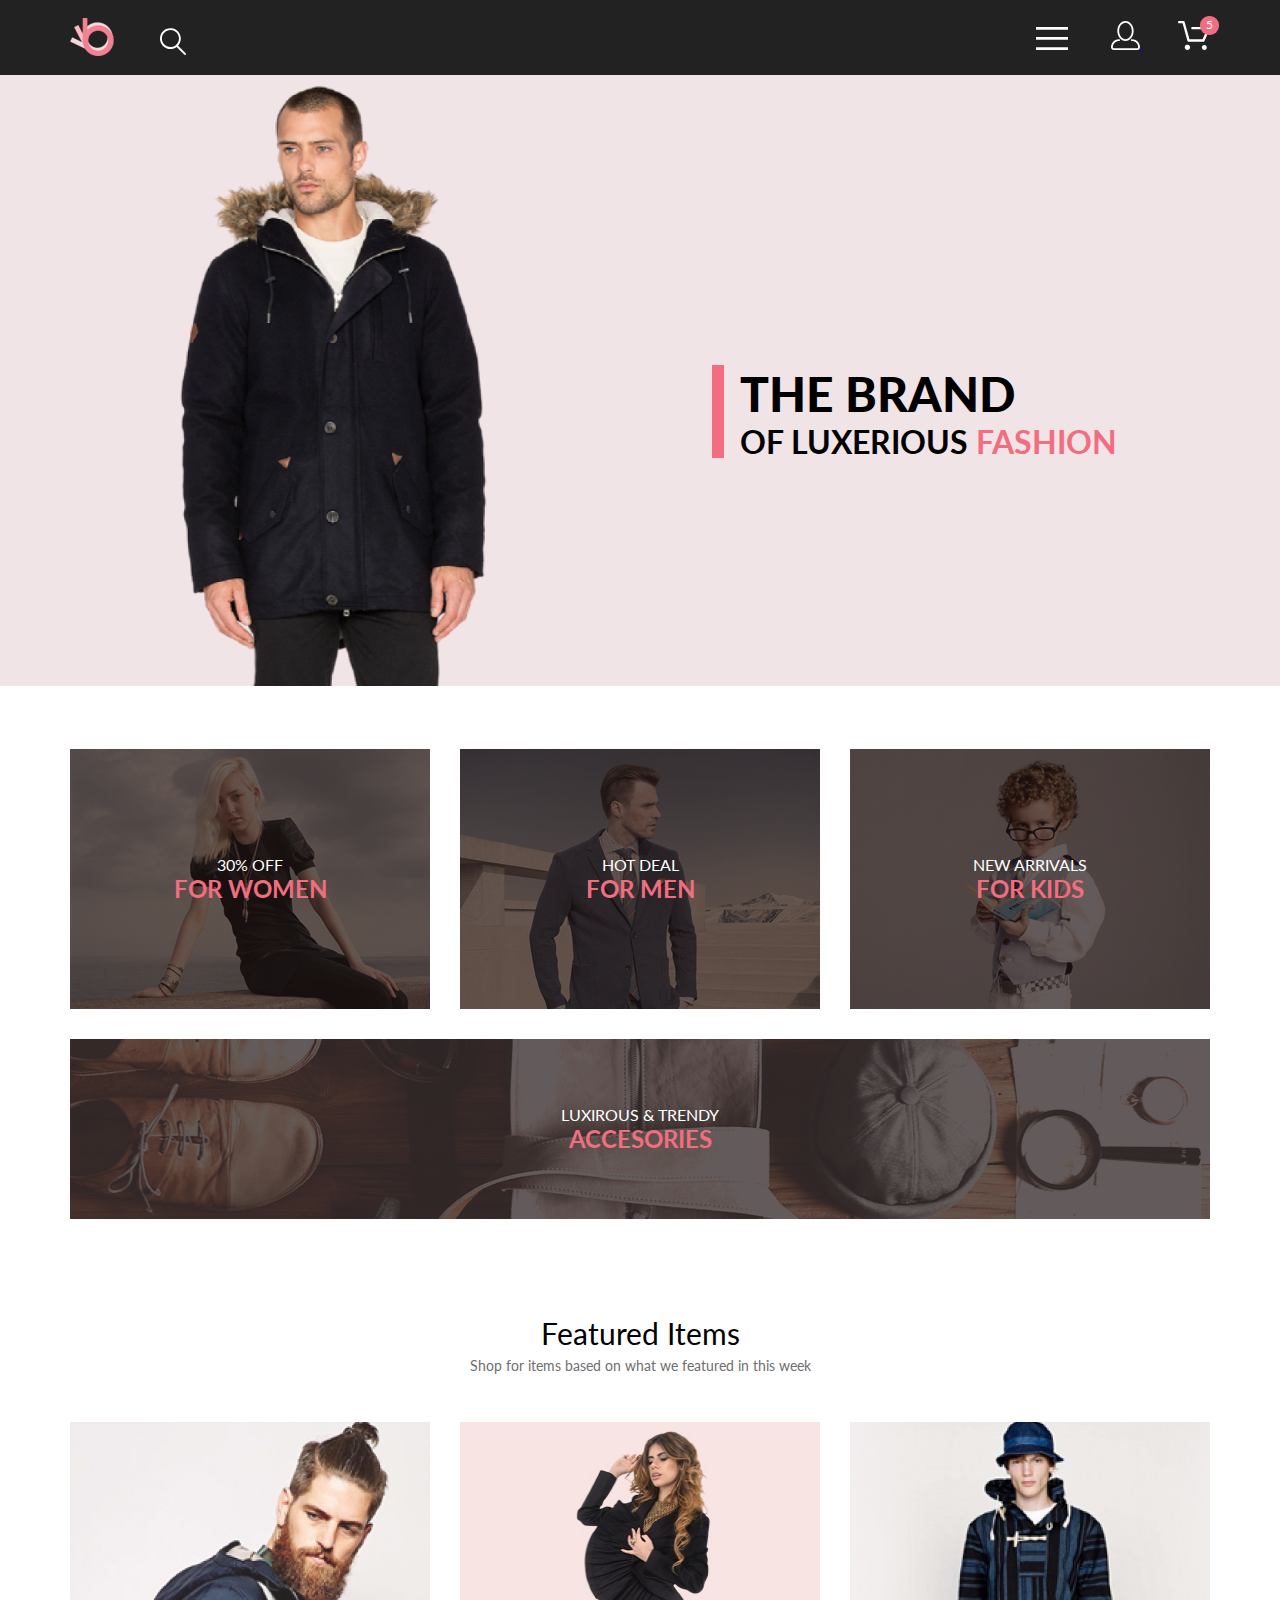
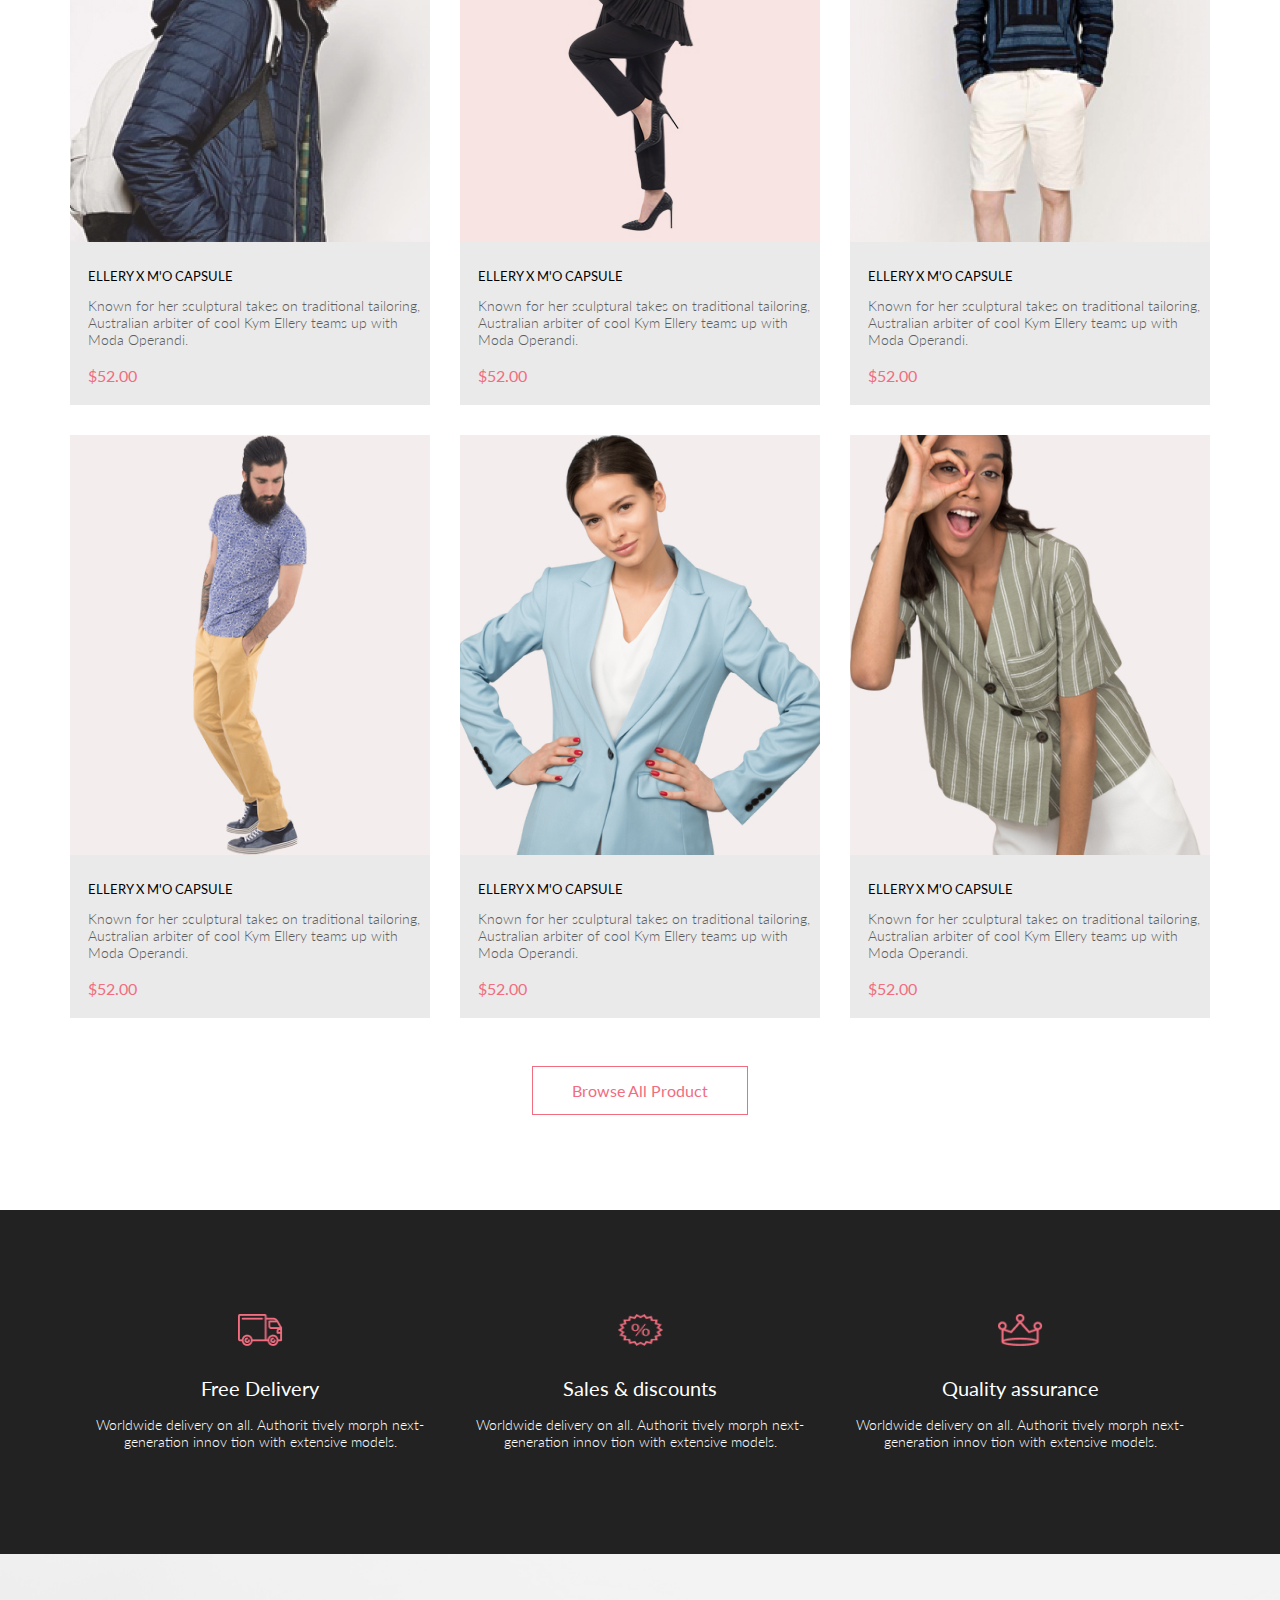
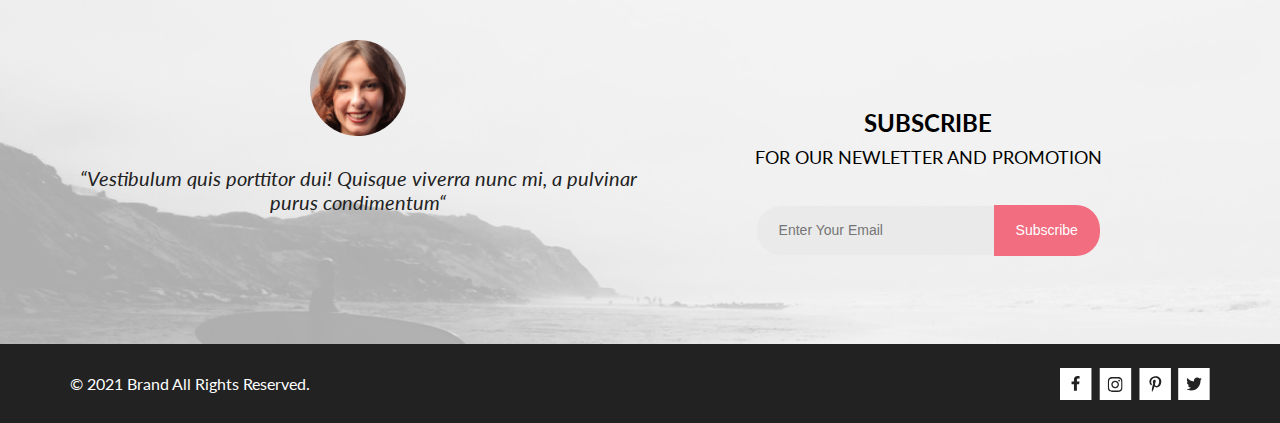
==== index.html @ 4981d18e "Merge branch 'main' into hw5" ====
<!DOCTYPE html>
<html lang="en">

<head>
    <meta charset="UTF-8">
    <meta http-equiv="X-UA-Compatible" content="IE=edge">
    <meta name="viewport" content="width=device-width, initial-scale=1.0">
    <script defer src="./js/script.js"></script>
    <link rel="stylesheet" href="./css/style.css">
    <link rel="preconnect" href="https://fonts.gstatic.com">
    <link href="https://fonts.googleapis.com/css2?family=Lato:ital,wght@0,300;0,400;0,700;0,900;1,400&display=swap"
        rel="stylesheet">
    <title>cssShop</title>
</head>

<body>
    <header class="header">
        <div class="container header__wrapper">
            <div>
                <a href="./index.html"><img class="header__logo" src="./img/logo-icon.svg" alt="logo" width="44" height="38"></a>
                <svg class="header__search" width="27" height="28" viewBox="0 0 27 28" xmlns="http://www.w3.org/2000/svg">
                    <path d="M19.0596 17.6259C20.6713 15.8658 21.6282 13.6048 21.7698 11.2225C21.9113 8.84018 21.2288 6.48173 19.8369 4.54318C18.445 2.60463 16.4285 1.20404 14.126 0.576619C11.8234 -0.0508009 9.3751 0.13316 7.19217 1.09761C5.00923 2.06205 3.22463 3.74825 2.13804 5.87302C1.05145 7.9978 0.729054 10.4318 1.225 12.7661C1.72094 15.1005 3.00501 17.1932 4.86158 18.6927C6.71814 20.1922 9.03413 21.0072 11.4206 21.0009C13.673 21.004 15.8645 20.27 17.6606 18.9109L25.4086 26.7179C25.4941 26.807 25.5965 26.8781 25.7099 26.927C25.8232 26.9759 25.9452 27.0017 26.0686 27.0029C26.1923 27.0033 26.3148 26.9782 26.4283 26.9292C26.5419 26.8801 26.6441 26.8082 26.7286 26.7179C26.9025 26.537 26.9997 26.2958 26.9997 26.0449C26.9997 25.794 26.9025 25.5528 26.7286 25.3719L19.0596 17.6259ZM2.88662 10.5009C2.89946 8.81563 3.41094 7.17187 4.35659 5.77685C5.30224 4.38183 6.63972 3.29801 8.20044 2.662C9.76115 2.02599 11.4752 1.86627 13.1266 2.20298C14.7779 2.53969 16.2926 3.35775 17.4797 4.55404C18.6668 5.75033 19.4732 7.27129 19.7972 8.92519C20.1212 10.5791 19.9483 12.2919 19.3002 13.8476C18.6522 15.4034 17.5581 16.7325 16.1559 17.6674C14.7536 18.6023 13.1059 19.1011 11.4206 19.1009C9.14916 19.0901 6.97482 18.1784 5.37484 16.566C3.77486 14.9537 2.87998 12.7724 2.88662 10.5009Z"/>
                    </svg>
            </div>
            <div>
                <button class="header__button" type="button" onclick="openMenu()">
                    <svg width="32" height="23" viewBox="0 0 32 23" xmlns="http://www.w3.org/2000/svg">
                        <path d="M0 23V20.31H32V23H0ZM0 12.76V10.07H32V12.76H0ZM0 2.69V0H32V2.69H0Z" />
                        </svg>
                </button>
                <a class="header__link" href="#">
                    <svg class="header__link-img_login" width="29" height="29" viewBox="0 0 29 29"xmlns="http://www.w3.org/2000/svg">
                        <path d="M14.5 19.937C19 19.937 22.656 15.464 22.656 9.968C22.656 4.472 19 0 14.5 0C13.3631 0.0217413 12.2463 0.303398 11.2351 0.823397C10.2239 1.34339 9.34507 2.08794 8.66602 3C7.12663 4.99573 6.30819 7.45381 6.34399 9.974C6.34399 15.465 10 19.937 14.5 19.937ZM14.5 1.813C18 1.813 20.844 5.472 20.844 9.969C20.844 14.466 17.998 18.125 14.5 18.125C11.002 18.125 8.15603 14.465 8.15503 9.969C8.15403 5.473 11 1.813 14.5 1.813ZM20.844 18.125C20.6036 18.125 20.373 18.2205 20.203 18.3905C20.033 18.5605 19.9375 18.7911 19.9375 19.0315C19.9375 19.2719 20.033 19.5025 20.203 19.6725C20.373 19.8425 20.6036 19.938 20.844 19.938C22.526 19.9399 24.1386 20.6088 25.3279 21.7982C26.5172 22.9875 27.1861 24.6 27.188 26.282C27.1875 26.5221 27.0918 26.7523 26.922 26.9221C26.7522 27.0918 26.5221 27.1875 26.282 27.188H2.71997C2.47985 27.1875 2.24975 27.0918 2.07996 26.9221C1.91016 26.7523 1.81449 26.5221 1.81396 26.282C1.81608 24.6001 2.48517 22.9877 3.67444 21.7985C4.86371 20.6092 6.47608 19.9401 8.15796 19.938C8.39824 19.938 8.62868 19.8425 8.79858 19.6726C8.96849 19.5027 9.06396 19.2723 9.06396 19.032C9.06396 18.7917 8.96849 18.5613 8.79858 18.3914C8.62868 18.2215 8.39824 18.126 8.15796 18.126C5.99541 18.1279 3.92201 18.9875 2.39258 20.5164C0.863144 22.0453 0.00264777 24.1185 0 26.281C0.000794067 27.0019 0.287502 27.693 0.797241 28.2027C1.30698 28.7125 1.99811 28.9992 2.71899 29H26.282C27.0027 28.9989 27.6936 28.7121 28.2031 28.2024C28.7126 27.6927 28.9992 27.0017 29 26.281C28.9974 24.1187 28.1372 22.0457 26.6083 20.5168C25.0793 18.9878 23.0063 18.1276 20.844 18.125Z"/>
                        </svg>
                        
                </a>
                <a class="header__link" href="./cart.html">
                    <svg class="header__link-img_cart"width="33" height="29" viewBox="0 0 33 29" xmlns="http://www.w3.org/2000/svg">
                        <path d="M27.199 29C26.5512 28.9738 25.9396 28.6948 25.4952 28.2227C25.0509 27.7506 24.8094 27.1232 24.8225 26.475C24.8356 25.8269 25.1023 25.2097 25.5653 24.7559C26.0283 24.3022 26.6508 24.048 27.2991 24.048C27.9474 24.048 28.5697 24.3022 29.0327 24.7559C29.4957 25.2097 29.7624 25.8269 29.7755 26.475C29.7886 27.1232 29.5471 27.7506 29.1028 28.2227C28.6585 28.6948 28.0468 28.9738 27.399 29H27.199ZM7.75098 26.32C7.75098 25.79 7.90815 25.2718 8.20264 24.8311C8.49712 24.3904 8.91569 24.0469 9.4054 23.844C9.8951 23.6412 10.434 23.5881 10.9539 23.6915C11.4737 23.7949 11.9512 24.0502 12.326 24.425C12.7009 24.7998 12.9562 25.2773 13.0596 25.7972C13.163 26.317 13.1098 26.8559 12.907 27.3456C12.7041 27.8353 12.3606 28.2539 11.9199 28.5483C11.4792 28.8428 10.9611 29 10.431 29C10.0789 29.0003 9.73017 28.9311 9.40479 28.7966C9.0794 28.662 8.78374 28.4646 8.53467 28.2158C8.28559 27.9669 8.08805 27.6713 7.95325 27.3461C7.81844 27.0208 7.74902 26.6721 7.74902 26.32H7.75098ZM11.551 20.686C11.2916 20.6868 11.039 20.6024 10.8322 20.4457C10.6253 20.2891 10.4756 20.0689 10.406 19.819L5.573 2.36401H2.18005C1.86657 2.36401 1.56591 2.23947 1.34424 2.01781C1.12257 1.79614 0.998047 1.49549 0.998047 1.18201C0.998047 0.868519 1.12257 0.567873 1.34424 0.346205C1.56591 0.124537 1.86657 5.81268e-06 2.18005 5.81268e-06H6.46106C6.72055 -0.00080736 6.97309 0.0837201 7.17981 0.240568C7.38653 0.397416 7.53589 0.617884 7.60498 0.868006L12.438 18.323H25.616L29.999 8.27501H15.399C15.2409 8.27961 15.0834 8.25242 14.9359 8.19507C14.7884 8.13771 14.6539 8.05134 14.5404 7.94108C14.4269 7.83082 14.3366 7.69891 14.275 7.55315C14.2134 7.40739 14.1816 7.25075 14.1816 7.0925C14.1816 6.93426 14.2134 6.77762 14.275 6.63186C14.3366 6.4861 14.4269 6.35419 14.5404 6.24393C14.6539 6.13367 14.7884 6.0473 14.9359 5.98994C15.0834 5.93259 15.2409 5.90541 15.399 5.91001H31.812C32.0077 5.90996 32.2003 5.95866 32.3724 6.05172C32.5446 6.14478 32.6908 6.27926 32.798 6.44301C32.9058 6.60729 32.9714 6.79569 32.9889 6.99145C33.0063 7.18721 32.9752 7.38424 32.8981 7.565L27.493 19.977C27.4007 20.1876 27.249 20.3668 27.0565 20.4927C26.864 20.6186 26.6391 20.6858 26.4091 20.686H11.551Z" />
                        </svg>
                    <span class="header__not-empty-cart">5</span>
                </a>
            </div>
            <nav class="header__navigation">
                <button class="header__navigation-close" onclick="closeMenu()">
                    <img src="./img/close-icon.svg" alt="close" width="12" height="12">
                </button>
                <h2 class="header__navigation-title">menu</h2>
                <ul class="header__navigation-list">
                    <li class="header__navigation-item"><a class="header__navigation-item-link" href="#"> man</a>
                        <ul>
                            <li class="header__navigation-subitem"><a class="header__navigation-subitem-link"
                                    href="#">Accessories</a></li>
                            <li class="header__navigation-subitem"><a class="header__navigation-subitem-link"
                                    href="#">Bags</a></li>
                            <li class="header__navigation-subitem"><a class="header__navigation-subitem-link"
                                    href="#">Denim</a></li>
                            <li class="header__navigation-subitem"><a class="header__navigation-subitem-link"
                                    href="#">T-Shirts</a></li>
                        </ul>
                    </li>
                    <li class="header__navigation-item"><a class="header__navigation-item-link" href="#">woman </a>
                        <ul>
                            <li class="header__navigation-subitem"><a class="header__navigation-subitem-link"
                                    href="#">Accessories</a></li>
                            <li class="header__navigation-subitem"><a class="header__navigation-subitem-link"
                                    href="#">Jackets & Coats</a></li>
                            <li class="header__navigation-subitem"><a class="header__navigation-subitem-link"
                                    href="#">Polos</a></li>
                            <li class="header__navigation-subitem"><a class="header__navigation-subitem-link"
                                    href="#">T-Shirts</a></li>
                            <li class="header__navigation-subitem"><a class="header__navigation-subitem-link"
                                    href="#">Shirts</a></li>
                        </ul>
                    </li>
                    <li class="header__navigation-item"><a class="header__navigation-item-link" href="#">kids </a>
                        <ul>
                            <li class="header__navigation-subitem"><a class="header__navigation-subitem-link"
                                    href="#">Accessories</a></li>
                            <li class="header__navigation-subitem"><a class="header__navigation-subitem-link"
                                    href="#">Jackets & Coats</a></li>
                            <li class="header__navigation-subitem"><a class="header__navigation-subitem-link"
                                    href="#">Polos</a></li>
                            <li class="header__navigation-subitem"><a class="header__navigation-subitem-link"
                                    href="#">T-Shirts</a></li>
                            <li class="header__navigation-subitem"><a class="header__navigation-subitem-link"
                                    href="#">Shirts</a></li>
                            <li class="header__navigation-subitem"><a class="header__navigation-subitem-link"
                                    href="#">Bags</a></li>
                        </ul>
                    </li>
                    <li class="header__navigation-item"><a class="header__navigation-item-link"
                            href="./registration.html">registration</a></li>
                </ul>
            </nav>
        </div>
    </header>
    <main class="main">
        <section class="presentation">
            <img class="presentation__image" src="./img/main.png" alt="main" width="800" height="764">
            <h1 class="presentation__title">the brand <span class="presentation__subtitle">of luxerious <span
                        class="presentation__subtitle-pink">fashion</span></h1>
        </section>
        <section class="offers">
            <h2 class="offers__title visually-hidden">Offers</h2>
            <ul class="offers__list container">
                <li class="offers__item offers__item_women">
                    <div class="offers__align-background">
                        <div class="offers__align-container">
                            <p class="offers__text">30% off </p>
                            <h3 class="offers__item-heading">for women</h3>
                        </div>
                    </div>
                </li>
                <li class="offers__item offers__item_men">
                    <div class="offers__align-background">
                        <div class="offers__align-container">
                            <p class="offers__text">hot deal </p>
                            <h3 class="offers__item-heading">for men</h3>
                        </div>
                    </div>
                </li>
                <li class="offers__item offers__item_kids">
                    <div class="offers__align-background">
                        <div class="offers__align-container">
                            <p class="offers__text">new arrivals </p>
                            <h3 class="offers__item-heading">for kids</h3>
                        </div>
                    </div>
                </li>
                <li class="offers__item offers__item_accesories">
                    <div class="offers__align-background">
                        <div class="offers__align-container">
                            <p class="offers__text">luxirous & trendy </p>
                            <h3 class="offers__item-heading">accesories</h3>
                        </div>
                    </div>
                </li>
            </ul>
        </section>
        <section class="featured">
            <h2 class="featured__title">Featured Items</h2>
            <p class="featured__text">Shop for items based on what we featured in this week</p>
            <ul class="featured__list container">
                <li class="featured__item">
                    <div class="featured__item-hover-visible">
                        <img class="featured__item-img" src="./img/products/product-1.jpg" alt="product-1" width="360"
                            height="420">
                        <button class="featured__item-add" type="button">
                            <svg class="featured__item-add-img" width="33" height="29" viewBox="0 0 33 29" xmlns="http://www.w3.org/2000/svg">
                                <path d="M27.199 29C26.5512 28.9738 25.9396 28.6948 25.4952 28.2227C25.0509 27.7506 24.8094 27.1232 24.8225 26.475C24.8356 25.8269 25.1023 25.2097 25.5653 24.7559C26.0283 24.3022 26.6508 24.048 27.2991 24.048C27.9474 24.048 28.5697 24.3022 29.0327 24.7559C29.4957 25.2097 29.7624 25.8269 29.7755 26.475C29.7886 27.1232 29.5471 27.7506 29.1028 28.2227C28.6585 28.6948 28.0468 28.9738 27.399 29H27.199ZM7.75098 26.32C7.75098 25.79 7.90815 25.2718 8.20264 24.8311C8.49712 24.3904 8.91569 24.0469 9.4054 23.844C9.8951 23.6412 10.434 23.5881 10.9539 23.6915C11.4737 23.7949 11.9512 24.0502 12.326 24.425C12.7009 24.7998 12.9562 25.2773 13.0596 25.7972C13.163 26.317 13.1098 26.8559 12.907 27.3456C12.7041 27.8353 12.3606 28.2539 11.9199 28.5483C11.4792 28.8428 10.9611 29 10.431 29C10.0789 29.0003 9.73017 28.9311 9.40479 28.7966C9.0794 28.662 8.78374 28.4646 8.53467 28.2158C8.28559 27.9669 8.08805 27.6713 7.95325 27.3461C7.81844 27.0208 7.74902 26.6721 7.74902 26.32H7.75098ZM11.551 20.686C11.2916 20.6868 11.039 20.6024 10.8322 20.4457C10.6253 20.2891 10.4756 20.0689 10.406 19.819L5.573 2.36401H2.18005C1.86657 2.36401 1.56591 2.23947 1.34424 2.01781C1.12257 1.79614 0.998047 1.49549 0.998047 1.18201C0.998047 0.868519 1.12257 0.567873 1.34424 0.346205C1.56591 0.124537 1.86657 5.81268e-06 2.18005 5.81268e-06H6.46106C6.72055 -0.00080736 6.97309 0.0837201 7.17981 0.240568C7.38653 0.397416 7.53589 0.617884 7.60498 0.868006L12.438 18.323H25.616L29.999 8.27501H15.399C15.2409 8.27961 15.0834 8.25242 14.9359 8.19507C14.7884 8.13771 14.6539 8.05134 14.5404 7.94108C14.4269 7.83082 14.3366 7.69891 14.275 7.55315C14.2134 7.40739 14.1816 7.25075 14.1816 7.0925C14.1816 6.93426 14.2134 6.77762 14.275 6.63186C14.3366 6.4861 14.4269 6.35419 14.5404 6.24393C14.6539 6.13367 14.7884 6.0473 14.9359 5.98994C15.0834 5.93259 15.2409 5.90541 15.399 5.91001H31.812C32.0077 5.90996 32.2003 5.95866 32.3724 6.05172C32.5446 6.14478 32.6908 6.27926 32.798 6.44301C32.9058 6.60729 32.9714 6.79569 32.9889 6.99145C33.0063 7.18721 32.9752 7.38424 32.8981 7.565L27.493 19.977C27.4007 20.1876 27.249 20.3668 27.0565 20.4927C26.864 20.6186 26.6391 20.6858 26.4091 20.686H11.551Z" />
                                </svg>
                            <span class="featured__item-add-text">Add to Cart</span>
                        </button>
                    </div>
                    <h3 class="featured__item-name">ellery x m'o capsule</h3>
                    <p class="featured__item-text">Known for her sculptural takes on traditional tailoring, Australian
                        arbiter of cool Kym Ellery
                        teams up with Moda Operandi.</p>
                    <p class="featured__item-price">$52.00</p>

                </li>
                <li class="featured__item">
                    <div class="featured__item-hover-visible">
                        <img class="featured__item-img" src="./img/products/product-2.jpg" alt="product-2" width="360"
                            height="420">
                        <button class="featured__item-add" type="button"><svg class="featured__item-add-img" width="33" height="29" viewBox="0 0 33 29" xmlns="http://www.w3.org/2000/svg">
                            <path d="M27.199 29C26.5512 28.9738 25.9396 28.6948 25.4952 28.2227C25.0509 27.7506 24.8094 27.1232 24.8225 26.475C24.8356 25.8269 25.1023 25.2097 25.5653 24.7559C26.0283 24.3022 26.6508 24.048 27.2991 24.048C27.9474 24.048 28.5697 24.3022 29.0327 24.7559C29.4957 25.2097 29.7624 25.8269 29.7755 26.475C29.7886 27.1232 29.5471 27.7506 29.1028 28.2227C28.6585 28.6948 28.0468 28.9738 27.399 29H27.199ZM7.75098 26.32C7.75098 25.79 7.90815 25.2718 8.20264 24.8311C8.49712 24.3904 8.91569 24.0469 9.4054 23.844C9.8951 23.6412 10.434 23.5881 10.9539 23.6915C11.4737 23.7949 11.9512 24.0502 12.326 24.425C12.7009 24.7998 12.9562 25.2773 13.0596 25.7972C13.163 26.317 13.1098 26.8559 12.907 27.3456C12.7041 27.8353 12.3606 28.2539 11.9199 28.5483C11.4792 28.8428 10.9611 29 10.431 29C10.0789 29.0003 9.73017 28.9311 9.40479 28.7966C9.0794 28.662 8.78374 28.4646 8.53467 28.2158C8.28559 27.9669 8.08805 27.6713 7.95325 27.3461C7.81844 27.0208 7.74902 26.6721 7.74902 26.32H7.75098ZM11.551 20.686C11.2916 20.6868 11.039 20.6024 10.8322 20.4457C10.6253 20.2891 10.4756 20.0689 10.406 19.819L5.573 2.36401H2.18005C1.86657 2.36401 1.56591 2.23947 1.34424 2.01781C1.12257 1.79614 0.998047 1.49549 0.998047 1.18201C0.998047 0.868519 1.12257 0.567873 1.34424 0.346205C1.56591 0.124537 1.86657 5.81268e-06 2.18005 5.81268e-06H6.46106C6.72055 -0.00080736 6.97309 0.0837201 7.17981 0.240568C7.38653 0.397416 7.53589 0.617884 7.60498 0.868006L12.438 18.323H25.616L29.999 8.27501H15.399C15.2409 8.27961 15.0834 8.25242 14.9359 8.19507C14.7884 8.13771 14.6539 8.05134 14.5404 7.94108C14.4269 7.83082 14.3366 7.69891 14.275 7.55315C14.2134 7.40739 14.1816 7.25075 14.1816 7.0925C14.1816 6.93426 14.2134 6.77762 14.275 6.63186C14.3366 6.4861 14.4269 6.35419 14.5404 6.24393C14.6539 6.13367 14.7884 6.0473 14.9359 5.98994C15.0834 5.93259 15.2409 5.90541 15.399 5.91001H31.812C32.0077 5.90996 32.2003 5.95866 32.3724 6.05172C32.5446 6.14478 32.6908 6.27926 32.798 6.44301C32.9058 6.60729 32.9714 6.79569 32.9889 6.99145C33.0063 7.18721 32.9752 7.38424 32.8981 7.565L27.493 19.977C27.4007 20.1876 27.249 20.3668 27.0565 20.4927C26.864 20.6186 26.6391 20.6858 26.4091 20.686H11.551Z" />
                            </svg>
                            <span class="featured__item-add-text">Add to Cart</span>
                        </button>
                    </div>
                    <h3 class="featured__item-name">ellery x m'o capsule</h3>
                    <p class="featured__item-text">Known for her sculptural takes on traditional tailoring, Australian
                        arbiter of cool Kym Ellery
                        teams up with Moda Operandi.</p>
                    <p class="featured__item-price">$52.00</p>

                </li>
                <li class="featured__item">
                    <div class="featured__item-hover-visible">
                        <img class="featured__item-img" src="./img/products/product-3.jpg" alt="product-3" width="360"
                            height="420">
                        <button class="featured__item-add" type="button"><svg class="featured__item-add-img" width="33" height="29" viewBox="0 0 33 29" xmlns="http://www.w3.org/2000/svg">
                            <path d="M27.199 29C26.5512 28.9738 25.9396 28.6948 25.4952 28.2227C25.0509 27.7506 24.8094 27.1232 24.8225 26.475C24.8356 25.8269 25.1023 25.2097 25.5653 24.7559C26.0283 24.3022 26.6508 24.048 27.2991 24.048C27.9474 24.048 28.5697 24.3022 29.0327 24.7559C29.4957 25.2097 29.7624 25.8269 29.7755 26.475C29.7886 27.1232 29.5471 27.7506 29.1028 28.2227C28.6585 28.6948 28.0468 28.9738 27.399 29H27.199ZM7.75098 26.32C7.75098 25.79 7.90815 25.2718 8.20264 24.8311C8.49712 24.3904 8.91569 24.0469 9.4054 23.844C9.8951 23.6412 10.434 23.5881 10.9539 23.6915C11.4737 23.7949 11.9512 24.0502 12.326 24.425C12.7009 24.7998 12.9562 25.2773 13.0596 25.7972C13.163 26.317 13.1098 26.8559 12.907 27.3456C12.7041 27.8353 12.3606 28.2539 11.9199 28.5483C11.4792 28.8428 10.9611 29 10.431 29C10.0789 29.0003 9.73017 28.9311 9.40479 28.7966C9.0794 28.662 8.78374 28.4646 8.53467 28.2158C8.28559 27.9669 8.08805 27.6713 7.95325 27.3461C7.81844 27.0208 7.74902 26.6721 7.74902 26.32H7.75098ZM11.551 20.686C11.2916 20.6868 11.039 20.6024 10.8322 20.4457C10.6253 20.2891 10.4756 20.0689 10.406 19.819L5.573 2.36401H2.18005C1.86657 2.36401 1.56591 2.23947 1.34424 2.01781C1.12257 1.79614 0.998047 1.49549 0.998047 1.18201C0.998047 0.868519 1.12257 0.567873 1.34424 0.346205C1.56591 0.124537 1.86657 5.81268e-06 2.18005 5.81268e-06H6.46106C6.72055 -0.00080736 6.97309 0.0837201 7.17981 0.240568C7.38653 0.397416 7.53589 0.617884 7.60498 0.868006L12.438 18.323H25.616L29.999 8.27501H15.399C15.2409 8.27961 15.0834 8.25242 14.9359 8.19507C14.7884 8.13771 14.6539 8.05134 14.5404 7.94108C14.4269 7.83082 14.3366 7.69891 14.275 7.55315C14.2134 7.40739 14.1816 7.25075 14.1816 7.0925C14.1816 6.93426 14.2134 6.77762 14.275 6.63186C14.3366 6.4861 14.4269 6.35419 14.5404 6.24393C14.6539 6.13367 14.7884 6.0473 14.9359 5.98994C15.0834 5.93259 15.2409 5.90541 15.399 5.91001H31.812C32.0077 5.90996 32.2003 5.95866 32.3724 6.05172C32.5446 6.14478 32.6908 6.27926 32.798 6.44301C32.9058 6.60729 32.9714 6.79569 32.9889 6.99145C33.0063 7.18721 32.9752 7.38424 32.8981 7.565L27.493 19.977C27.4007 20.1876 27.249 20.3668 27.0565 20.4927C26.864 20.6186 26.6391 20.6858 26.4091 20.686H11.551Z" />
                            </svg>
                            <span class="featured__item-add-text">Add to Cart</span>
                        </button>
                    </div>
                    <h3 class="featured__item-name">ellery x m'o capsule</h3>
                    <p class="featured__item-text">Known for her sculptural takes on traditional tailoring, Australian
                        arbiter of cool Kym Ellery
                        teams up with Moda Operandi.</p>
                    <p class="featured__item-price">$52.00</p>

                </li>
                <li class="featured__item">
                    <div class="featured__item-hover-visible">
                        <img class="featured__item-img" src="./img/products/product-4.jpg" alt="product-4" width="360"
                            height="420">
                        <button class="featured__item-add" type="button"><svg class="featured__item-add-img" width="33" height="29" viewBox="0 0 33 29" xmlns="http://www.w3.org/2000/svg">
                            <path d="M27.199 29C26.5512 28.9738 25.9396 28.6948 25.4952 28.2227C25.0509 27.7506 24.8094 27.1232 24.8225 26.475C24.8356 25.8269 25.1023 25.2097 25.5653 24.7559C26.0283 24.3022 26.6508 24.048 27.2991 24.048C27.9474 24.048 28.5697 24.3022 29.0327 24.7559C29.4957 25.2097 29.7624 25.8269 29.7755 26.475C29.7886 27.1232 29.5471 27.7506 29.1028 28.2227C28.6585 28.6948 28.0468 28.9738 27.399 29H27.199ZM7.75098 26.32C7.75098 25.79 7.90815 25.2718 8.20264 24.8311C8.49712 24.3904 8.91569 24.0469 9.4054 23.844C9.8951 23.6412 10.434 23.5881 10.9539 23.6915C11.4737 23.7949 11.9512 24.0502 12.326 24.425C12.7009 24.7998 12.9562 25.2773 13.0596 25.7972C13.163 26.317 13.1098 26.8559 12.907 27.3456C12.7041 27.8353 12.3606 28.2539 11.9199 28.5483C11.4792 28.8428 10.9611 29 10.431 29C10.0789 29.0003 9.73017 28.9311 9.40479 28.7966C9.0794 28.662 8.78374 28.4646 8.53467 28.2158C8.28559 27.9669 8.08805 27.6713 7.95325 27.3461C7.81844 27.0208 7.74902 26.6721 7.74902 26.32H7.75098ZM11.551 20.686C11.2916 20.6868 11.039 20.6024 10.8322 20.4457C10.6253 20.2891 10.4756 20.0689 10.406 19.819L5.573 2.36401H2.18005C1.86657 2.36401 1.56591 2.23947 1.34424 2.01781C1.12257 1.79614 0.998047 1.49549 0.998047 1.18201C0.998047 0.868519 1.12257 0.567873 1.34424 0.346205C1.56591 0.124537 1.86657 5.81268e-06 2.18005 5.81268e-06H6.46106C6.72055 -0.00080736 6.97309 0.0837201 7.17981 0.240568C7.38653 0.397416 7.53589 0.617884 7.60498 0.868006L12.438 18.323H25.616L29.999 8.27501H15.399C15.2409 8.27961 15.0834 8.25242 14.9359 8.19507C14.7884 8.13771 14.6539 8.05134 14.5404 7.94108C14.4269 7.83082 14.3366 7.69891 14.275 7.55315C14.2134 7.40739 14.1816 7.25075 14.1816 7.0925C14.1816 6.93426 14.2134 6.77762 14.275 6.63186C14.3366 6.4861 14.4269 6.35419 14.5404 6.24393C14.6539 6.13367 14.7884 6.0473 14.9359 5.98994C15.0834 5.93259 15.2409 5.90541 15.399 5.91001H31.812C32.0077 5.90996 32.2003 5.95866 32.3724 6.05172C32.5446 6.14478 32.6908 6.27926 32.798 6.44301C32.9058 6.60729 32.9714 6.79569 32.9889 6.99145C33.0063 7.18721 32.9752 7.38424 32.8981 7.565L27.493 19.977C27.4007 20.1876 27.249 20.3668 27.0565 20.4927C26.864 20.6186 26.6391 20.6858 26.4091 20.686H11.551Z" />
                            </svg>
                            <span class="featured__item-add-text">Add to Cart</span>
                        </button>
                    </div>
                    <h3 class="featured__item-name">ellery x m'o capsule</h3>
                    <p class="featured__item-text">Known for her sculptural takes on traditional tailoring, Australian
                        arbiter of cool Kym Ellery
                        teams up with Moda Operandi.</p>
                    <p class="featured__item-price">$52.00</p>

                </li>
                <li class="featured__item">
                    <div class="featured__item-hover-visible">
                        <img class="featured__item-img" src="./img/products/product-5.jpg" alt="product-5" width="360"
                            height="420">
                        <button class="featured__item-add" type="button"><svg class="featured__item-add-img" width="33" height="29" viewBox="0 0 33 29" xmlns="http://www.w3.org/2000/svg">
                            <path d="M27.199 29C26.5512 28.9738 25.9396 28.6948 25.4952 28.2227C25.0509 27.7506 24.8094 27.1232 24.8225 26.475C24.8356 25.8269 25.1023 25.2097 25.5653 24.7559C26.0283 24.3022 26.6508 24.048 27.2991 24.048C27.9474 24.048 28.5697 24.3022 29.0327 24.7559C29.4957 25.2097 29.7624 25.8269 29.7755 26.475C29.7886 27.1232 29.5471 27.7506 29.1028 28.2227C28.6585 28.6948 28.0468 28.9738 27.399 29H27.199ZM7.75098 26.32C7.75098 25.79 7.90815 25.2718 8.20264 24.8311C8.49712 24.3904 8.91569 24.0469 9.4054 23.844C9.8951 23.6412 10.434 23.5881 10.9539 23.6915C11.4737 23.7949 11.9512 24.0502 12.326 24.425C12.7009 24.7998 12.9562 25.2773 13.0596 25.7972C13.163 26.317 13.1098 26.8559 12.907 27.3456C12.7041 27.8353 12.3606 28.2539 11.9199 28.5483C11.4792 28.8428 10.9611 29 10.431 29C10.0789 29.0003 9.73017 28.9311 9.40479 28.7966C9.0794 28.662 8.78374 28.4646 8.53467 28.2158C8.28559 27.9669 8.08805 27.6713 7.95325 27.3461C7.81844 27.0208 7.74902 26.6721 7.74902 26.32H7.75098ZM11.551 20.686C11.2916 20.6868 11.039 20.6024 10.8322 20.4457C10.6253 20.2891 10.4756 20.0689 10.406 19.819L5.573 2.36401H2.18005C1.86657 2.36401 1.56591 2.23947 1.34424 2.01781C1.12257 1.79614 0.998047 1.49549 0.998047 1.18201C0.998047 0.868519 1.12257 0.567873 1.34424 0.346205C1.56591 0.124537 1.86657 5.81268e-06 2.18005 5.81268e-06H6.46106C6.72055 -0.00080736 6.97309 0.0837201 7.17981 0.240568C7.38653 0.397416 7.53589 0.617884 7.60498 0.868006L12.438 18.323H25.616L29.999 8.27501H15.399C15.2409 8.27961 15.0834 8.25242 14.9359 8.19507C14.7884 8.13771 14.6539 8.05134 14.5404 7.94108C14.4269 7.83082 14.3366 7.69891 14.275 7.55315C14.2134 7.40739 14.1816 7.25075 14.1816 7.0925C14.1816 6.93426 14.2134 6.77762 14.275 6.63186C14.3366 6.4861 14.4269 6.35419 14.5404 6.24393C14.6539 6.13367 14.7884 6.0473 14.9359 5.98994C15.0834 5.93259 15.2409 5.90541 15.399 5.91001H31.812C32.0077 5.90996 32.2003 5.95866 32.3724 6.05172C32.5446 6.14478 32.6908 6.27926 32.798 6.44301C32.9058 6.60729 32.9714 6.79569 32.9889 6.99145C33.0063 7.18721 32.9752 7.38424 32.8981 7.565L27.493 19.977C27.4007 20.1876 27.249 20.3668 27.0565 20.4927C26.864 20.6186 26.6391 20.6858 26.4091 20.686H11.551Z" />
                            </svg>
                            <span class="featured__item-add-text">Add to Cart</span>
                        </button>
                    </div>
                    <h3 class="featured__item-name">ellery x m'o capsule</h3>
                    <p class="featured__item-text">Known for her sculptural takes on traditional tailoring, Australian
                        arbiter of cool Kym Ellery
                        teams up with Moda Operandi.</p>
                    <p class="featured__item-price">$52.00</p>

                </li>
                <li class="featured__item">
                    <div class="featured__item-hover-visible">
                        <img class="featured__item-img" src="./img/products/product-6.jpg" alt="product-6" width="360"
                            height="420">
                        <button class="featured__item-add" type="button"><svg class="featured__item-add-img" width="33" height="29" viewBox="0 0 33 29" xmlns="http://www.w3.org/2000/svg">
                            <path d="M27.199 29C26.5512 28.9738 25.9396 28.6948 25.4952 28.2227C25.0509 27.7506 24.8094 27.1232 24.8225 26.475C24.8356 25.8269 25.1023 25.2097 25.5653 24.7559C26.0283 24.3022 26.6508 24.048 27.2991 24.048C27.9474 24.048 28.5697 24.3022 29.0327 24.7559C29.4957 25.2097 29.7624 25.8269 29.7755 26.475C29.7886 27.1232 29.5471 27.7506 29.1028 28.2227C28.6585 28.6948 28.0468 28.9738 27.399 29H27.199ZM7.75098 26.32C7.75098 25.79 7.90815 25.2718 8.20264 24.8311C8.49712 24.3904 8.91569 24.0469 9.4054 23.844C9.8951 23.6412 10.434 23.5881 10.9539 23.6915C11.4737 23.7949 11.9512 24.0502 12.326 24.425C12.7009 24.7998 12.9562 25.2773 13.0596 25.7972C13.163 26.317 13.1098 26.8559 12.907 27.3456C12.7041 27.8353 12.3606 28.2539 11.9199 28.5483C11.4792 28.8428 10.9611 29 10.431 29C10.0789 29.0003 9.73017 28.9311 9.40479 28.7966C9.0794 28.662 8.78374 28.4646 8.53467 28.2158C8.28559 27.9669 8.08805 27.6713 7.95325 27.3461C7.81844 27.0208 7.74902 26.6721 7.74902 26.32H7.75098ZM11.551 20.686C11.2916 20.6868 11.039 20.6024 10.8322 20.4457C10.6253 20.2891 10.4756 20.0689 10.406 19.819L5.573 2.36401H2.18005C1.86657 2.36401 1.56591 2.23947 1.34424 2.01781C1.12257 1.79614 0.998047 1.49549 0.998047 1.18201C0.998047 0.868519 1.12257 0.567873 1.34424 0.346205C1.56591 0.124537 1.86657 5.81268e-06 2.18005 5.81268e-06H6.46106C6.72055 -0.00080736 6.97309 0.0837201 7.17981 0.240568C7.38653 0.397416 7.53589 0.617884 7.60498 0.868006L12.438 18.323H25.616L29.999 8.27501H15.399C15.2409 8.27961 15.0834 8.25242 14.9359 8.19507C14.7884 8.13771 14.6539 8.05134 14.5404 7.94108C14.4269 7.83082 14.3366 7.69891 14.275 7.55315C14.2134 7.40739 14.1816 7.25075 14.1816 7.0925C14.1816 6.93426 14.2134 6.77762 14.275 6.63186C14.3366 6.4861 14.4269 6.35419 14.5404 6.24393C14.6539 6.13367 14.7884 6.0473 14.9359 5.98994C15.0834 5.93259 15.2409 5.90541 15.399 5.91001H31.812C32.0077 5.90996 32.2003 5.95866 32.3724 6.05172C32.5446 6.14478 32.6908 6.27926 32.798 6.44301C32.9058 6.60729 32.9714 6.79569 32.9889 6.99145C33.0063 7.18721 32.9752 7.38424 32.8981 7.565L27.493 19.977C27.4007 20.1876 27.249 20.3668 27.0565 20.4927C26.864 20.6186 26.6391 20.6858 26.4091 20.686H11.551Z" />
                            </svg>
                            <span class="featured__item-add-text">Add to Cart</span>
                        </button>
                    </div>
                    <h3 class="featured__item-name">ellery x m'o capsule</h3>
                    <p class="featured__item-text">Known for her sculptural takes on traditional tailoring, Australian
                        arbiter of cool Kym Ellery
                        teams up with Moda Operandi.</p>
                    <p class="featured__item-price">$52.00</p>
                </li>
            </ul>
            <a class="featured__goods-link" href="#">Browse All Product</a>
        </section>
        <section class="services">
            <h2 class="services__title visually-hidden">Servises</h2>
            <ul class="services__list container">
                <li class="services__item">
                    <img class="services__item-img" src="./img/delivery.png" alt="delivery" width="45" height="32">
                    <h3 class="services__item-title">Free Delivery</h3>
                    <p class="services__item-description">Worldwide delivery on all. Authorit tively morph
                        next-generation innov tion with extensive
                        models.</p>
                </li>
                <li class="services__item">
                    <img class="services__item-img" src="./img/sales.png" alt="sales" width="45" height="32">
                    <h3 class="services__item-title">Sales & discounts</h3>
                    <p class="services__item-description">Worldwide delivery on all. Authorit tively morph
                        next-generation innov tion with extensive
                        models.</p>
                </li>
                <li class="services__item">
                    <img class="services__item-img" src="./img/quality.png" alt="quality" width="45" height="32">
                    <h3 class="services__item-title">Quality assurance</h3>
                    <p class="services__item-description">Worldwide delivery on all. Authorit tively morph
                        next-generation innov tion with extensive
                        models.</p>
                </li>
            </ul>
        </section>
    </main>
    <footer class="footer">
        <section class="subscribe">
            <div class="subscribe__align container">
                <div class="subscribe__portrait">
                    <img class="subscribe__portrait-img" src="./img/foto.png" alt="foto" width="96" height="96">
                    <p class="subscribe__portrait-text">“Vestibulum quis porttitor dui! Quisque viverra nunc mi, a
                        pulvinar purus condimentum“</p>
                </div>
                <div class="subscribe__form">
                    <h2 class="subscribe__title">subscribe </h2>
                    <p class="subscribe__text"> for our newletter and promotion</p>
                    <form action="#">
                        <input class="subscribe__form-input" type="email" placeholder="Enter Your Email">
                        <button class="subscribe__form-submit" type="submit">Subscribe</button>
                    </form>
                </div>
            </div>
        </section>
        <section class="social">
            <h2 class="social__title visually-hidden">Social</h2>
            <div class="social__align container">
                <div class="social__copyright">
                    <p>&copy; 2021 Brand All Rights Reserved.</p>
                </div>
                <ul class="social__list">
                    <li>
                        <a class="social__item" href="#">
                            <svg class="social__item-svg" width="32" height="32" viewBox="0 0 32 32"
                                xmlns="http://www.w3.org/2000/svg">
                                <path class="social__item-svg-back" d="M31.4506 0H0V32H31.4506V0Z" />
                                <path class="social__item-svg-logo"
                                    d="M19.0884 16.28L19.5069 13.616H16.8902V11.8873C16.8902 11.1585 17.2557 10.4481 18.4277 10.4481H19.6172V8.17997C19.6172 8.17997 18.5377 8 17.5056 8C15.3507 8 13.9422 9.27593 13.9422 11.5857V13.616H11.5469V16.28H13.9422V22.72H16.8902V16.28H19.0884Z" />
                            </svg>
                        </a>
                    </li>
                    <li>
                        <a class="social__item" href="#">
                            <svg class="social__item-svg" width="33" height="32" viewBox="0 0 33 32"
                                xmlns="http://www.w3.org/2000/svg">
                                <path class="social__item-svg-back" d="M32.1889 0H0.738281V32H32.1889V0Z" />
                                <g clip-path="url(#clip0)">
                                    <path class="social__item-svg-logo"
                                        d="M16.139 12.6816C14.0238 12.6816 12.3177 14.3849 12.3177 16.4966C12.3177 18.6083 14.0238 20.3117 16.139 20.3117C18.2541 20.3117 19.9602 18.6083 19.9602 16.4966C19.9602 14.3849 18.2541 12.6816 16.139 12.6816ZM16.139 18.9769C14.7721 18.9769 13.6547 17.8646 13.6547 16.4966C13.6547 15.1287 14.7688 14.0164 16.139 14.0164C17.5092 14.0164 18.6233 15.1287 18.6233 16.4966C18.6233 17.8646 17.5058 18.9769 16.139 18.9769ZM21.0078 12.5255C21.0078 13.0203 20.6087 13.4154 20.1165 13.4154C19.621 13.4154 19.2252 13.0169 19.2252 12.5255C19.2252 12.0341 19.6243 11.6357 20.1165 11.6357C20.6087 11.6357 21.0078 12.0341 21.0078 12.5255ZM23.5386 13.4287C23.4821 12.2367 23.2094 11.1808 22.3347 10.3109C21.4634 9.44097 20.4058 9.1687 19.2119 9.10894C17.9814 9.03921 14.2932 9.03921 13.0627 9.10894C11.8721 9.16538 10.8145 9.43765 9.93987 10.3076C9.06522 11.1775 8.79584 12.2333 8.73597 13.4253C8.66613 14.6539 8.66613 18.3361 8.73597 19.5646C8.79251 20.7566 9.06522 21.8124 9.93987 22.6824C10.8145 23.5523 11.8688 23.8246 13.0627 23.8843C14.2932 23.9541 17.9814 23.9541 19.2119 23.8843C20.4058 23.8279 21.4634 23.5556 22.3347 22.6824C23.2061 21.8124 23.4788 20.7566 23.5386 19.5646C23.6085 18.3361 23.6085 14.6572 23.5386 13.4287ZM21.949 20.8828C21.6895 21.5335 21.1874 22.0349 20.5322 22.2972C19.5511 22.6857 17.2231 22.596 16.139 22.596C15.0548 22.596 12.7235 22.6824 11.7457 22.2972C11.0939 22.0382 10.5917 21.5369 10.329 20.8828C9.93987 19.9033 10.0297 17.5791 10.0297 16.4966C10.0297 15.4142 9.9432 13.0867 10.329 12.1105C10.5884 11.4597 11.0906 10.9583 11.7457 10.696C12.7268 10.3076 15.0548 10.3972 16.139 10.3972C17.2231 10.3972 19.5545 10.3109 20.5322 10.696C21.184 10.955 21.6862 11.4564 21.949 12.1105C22.3381 13.09 22.2483 15.4142 22.2483 16.4966C22.2483 17.5791 22.3381 19.9066 21.949 20.8828Z" />
                                </g>
                                <defs>
                                    <clipPath id="clip0">
                                        <rect width="14.8991" height="17" transform="translate(8.68555 8)" />
                                    </clipPath>
                                </defs>
                            </svg>
                        </a>
                    </li>
                    <li>
                        <a class="social__item" href="#">
                            <svg class="social__item-svg" width="32" height="32" viewBox="0 0 32 32"
                                xmlns="http://www.w3.org/2000/svg">
                                <path class="social__item-svg-back" d="M31.9252 0H0.474609V32H31.9252V0Z" />
                                <g clip-path="url(#clip0)">
                                    <path class="social__item-svg-logo"
                                        d="M16.7403 8.20312C13.5556 8.20312 10.4082 10.3406 10.4082 13.8C10.4082 16 11.6374 17.25 12.3823 17.25C12.6896 17.25 12.8666 16.3875 12.8666 16.1438C12.8666 15.8531 12.1309 15.2344 12.1309 14.025C12.1309 11.5125 14.0305 9.73125 16.4889 9.73125C18.6027 9.73125 20.1671 10.9406 20.1671 13.1625C20.1671 14.8219 19.506 17.9344 17.3642 17.9344C16.5913 17.9344 15.9302 17.3719 15.9302 16.5656C15.9302 15.3844 16.7496 14.2406 16.7496 13.0219C16.7496 10.9531 13.835 11.3281 13.835 13.8281C13.835 14.3531 13.9002 14.9344 14.133 15.4125C13.7046 17.2688 12.8293 20.0344 12.8293 21.9469C12.8293 22.5375 12.9131 23.1188 12.969 23.7094C13.0745 23.8281 13.0218 23.8156 13.1832 23.7563C14.7476 21.6 14.6917 21.1781 15.3994 18.3562C15.7812 19.0875 16.7683 19.4812 17.5505 19.4812C20.8469 19.4812 22.3275 16.2469 22.3275 13.3313C22.3275 10.2281 19.6643 8.20312 16.7403 8.20312Z" />
                                </g>
                                <defs>
                                    <clipPath id="clip0">
                                        <rect width="11.9193" height="16" transform="translate(10.4082 8)" />
                                    </clipPath>
                                </defs>
                            </svg>
                        </a>
                    </li>
                    <li>
                        <a class="social__item" href="#">
                            <svg class="social__item-svg" width="32" height="32" viewBox="0 0 32 32"
                                xmlns="http://www.w3.org/2000/svg">
                                <path class="social__item-svg-back" d="M31.6635 0H0.212891V32H31.6635V0Z"
                                    fill="white" />
                                <g clip-path="url(#clip0)">
                                    <path class="social__item-svg-logo"
                                        d="M22.417 12.7405C22.427 12.8826 22.427 13.0248 22.427 13.1669C22.427 17.5019 19.1498 22.4969 13.1599 22.4969C11.3145 22.4969 9.60022 21.9588 8.1582 21.0248C8.4204 21.0552 8.67247 21.0654 8.94475 21.0654C10.4674 21.0654 11.8691 20.5476 12.9884 19.6644C11.5565 19.6339 10.3565 18.6898 9.94305 17.3903C10.1447 17.4207 10.3464 17.441 10.5582 17.441C10.8506 17.441 11.1431 17.4004 11.4153 17.3294C9.92291 17.0248 8.80355 15.705 8.80355 14.1111V14.0705C9.23715 14.3141 9.74139 14.4664 10.2758 14.4867C9.39849 13.8979 8.82373 12.8928 8.82373 11.7557C8.82373 11.1466 8.98504 10.5882 9.26741 10.1009C10.8708 12.0908 13.2809 13.3902 15.9833 13.5324C15.9329 13.2887 15.9027 13.035 15.9027 12.7811C15.9027 10.974 17.3548 9.50195 19.1598 9.50195C20.0976 9.50195 20.9446 9.89789 21.5396 10.5375C22.2757 10.3954 22.9816 10.1212 23.6068 9.74561C23.3648 10.507 22.8505 11.1466 22.1749 11.5527C22.8304 11.4817 23.4657 11.2989 24.0505 11.0451C23.6069 11.6948 23.0522 12.2735 22.417 12.7405Z" />
                                </g>
                                <defs>
                                    <clipPath id="clip0">
                                        <rect width="15.8924" height="16" transform="translate(8.1582 8)" />
                                    </clipPath>
                                </defs>
                            </svg>
                        </a>
                    </li>
                </ul>
            </div>
        </section>
    </footer>
</body>

</html>
---- css/style.css ----
html, body, div, span, applet, object, iframe,
h1, h2, h3, h4, h5, h6, p, blockquote, pre,
a, abbr, acronym, address, big, cite, code,
del, dfn, em, img, ins, kbd, q, s, samp,
small, strike, strong, sub, sup, tt, var,
b, u, i, center,
dl, dt, dd, ol, ul, li,
fieldset, form, label, legend,
table, caption, tbody, tfoot, thead, tr, th, td,
article, aside, canvas, details, embed,
figure, figcaption, footer, header, hgroup,
menu, nav, output, ruby, section, summary,
time, mark, audio, video {
  margin: 0;
  padding: 0;
  border: 0;
  font-size: 100%;
  vertical-align: baseline;
}

article, aside, details, figcaption, figure,
footer, header, hgroup, menu, nav, section {
  display: block;
}

html {
  height: 100%;
}

body {
  line-height: 1;
}

ol, ul {
  list-style: none;
}

blockquote, q {
  quotes: none;
}

blockquote:before, blockquote:after,
q:before, q:after {
  content: '';
  content: none;
}

table {
  border-collapse: collapse;
  border-spacing: 0;
}

.visually-hidden {
  position: absolute;
  width: 1px;
  height: 1px;
  margin: -1px;
  padding: 0;
  overflow: hidden;
  border: 0;
  clip: rect(0 0 0 0);
}

body {
  font-family: Lato;
}

.container {
  max-width: 1140px;
  margin: 0 auto;
}

@media (max-width: 1139px) {
  .container {
    max-width: 98%;
  }
}

@media (max-width: 1023px) {
  .container {
    max-width: 96%;
  }
}

@media (max-width: 767px) {
  .container {
    max-width: 92%;
  }
}

.footer {
  background: url(../img/footer-back.jpg) #E2E2E2;
  background-size: cover;
}

.main__back {
  background-color: #F1E4E6;
}

.main__title {
  font-size: 24px;
  font-weight: 400;
  line-height: 29px;
  font-style: normal;
  width: 100%;
  min-height: 88px;
  color: #F16D7F;
  padding: 60px 0 0 0;
  text-transform: uppercase;
}

.flex {
  display: -webkit-box;
  display: -ms-flexbox;
  display: flex;
  -webkit-box-orient: horizontal;
  -webkit-box-direction: normal;
      -ms-flex-direction: row;
          flex-direction: row;
  -webkit-box-pack: justify;
      -ms-flex-pack: justify;
          justify-content: space-between;
}

@media (max-width: 1023px) {
  .flex {
    -webkit-box-orient: vertical;
    -webkit-box-direction: normal;
        -ms-flex-direction: column;
            flex-direction: column;
  }
}

input[type="number"] {
  -moz-appearance: textfield;
  -webkit-appearance: textfield;
  appearance: textfield;
}

input[type="number"]::-webkit-outer-spin-button,
input[type="number"]::-webkit-inner-spin-button {
  display: none;
}

.header {
  background-color: #222222;
}

.header__wrapper {
  display: -webkit-box;
  display: -ms-flexbox;
  display: flex;
  -webkit-box-orient: horizontal;
  -webkit-box-direction: normal;
      -ms-flex-direction: row;
          flex-direction: row;
  -webkit-box-pack: justify;
      -ms-flex-pack: justify;
          justify-content: space-between;
  -webkit-box-align: center;
      -ms-flex-align: center;
          align-items: center;
  min-height: 75px;
}

@media (max-width: 1139px) {
  .header__wrapper {
    padding: 0 25px 0 16px;
  }
}

@media (max-width: 767px) {
  .header__wrapper {
    padding: 0 10px 0 0px;
  }
}

.header__logo {
  margin: 0 41px 0 0;
  cursor: pointer;
}

.header__search {
  cursor: pointer;
  fill: #ffffff;
}

.header__search:hover {
  fill: #F16D7F;
}

.header__button {
  border: none;
  background-color: transparent;
  outline: none;
  cursor: pointer;
  fill: #ffffff;
}

.header__button:hover {
  fill: #F16D7F;
}

.header__link {
  margin: 0 0 0 33px;
  position: relative;
}

.header__link-img_login {
  fill: #ffffff;
}

.header__link-img_login:hover {
  fill: #F16D7F;
}

.header__link-img_cart {
  fill: #ffffff;
}

.header__link-img_cart:hover {
  fill: #F16D7F;
}

@media (max-width: 767px) {
  .header__link {
    display: none;
  }
}

.header__not-empty-cart {
  font-size: 12px;
  font-weight: 400;
  line-height: 18px;
  font-style: normal;
  min-height: 19px;
  min-width: 19px;
  background: #F16D7F;
  border-radius: 9px;
  color: #ffffff;
  text-align: center;
  position: absolute;
  left: 23px;
  bottom: 18px;
}

.header__navigation {
  position: absolute;
  background-color: #ffffff;
  top: 75px;
  right: 0;
  padding: 16px 0 0 34px;
  min-width: 230px;
  -webkit-box-shadow: 0 0 10px rgba(0, 0, 0, 0.1);
          box-shadow: 0 0 10px rgba(0, 0, 0, 0.1);
  min-height: 748px;
  -webkit-transform: scaleY(0);
          transform: scaleY(0);
  visibility: hidden;
  -webkit-transition: .5s transform;
  transition: .5s transform;
  -webkit-transform-origin: 0 0;
          transform-origin: 0 0;
  z-index: 1;
}

.header__navigation-close {
  border: none;
  background-color: transparent;
  margin-left: 203px;
  padding: 0;
  outline: none;
  cursor: pointer;
}

.header__navigation-title {
  text-transform: uppercase;
  margin: 9px 0 4px;
}

.header__navigation-item {
  padding: 20px 0 0 0;
}

.header__navigation-item-link {
  color: #F16D7F;
  text-transform: uppercase;
  text-decoration: none;
}

.header__navigation-subitem {
  margin: 11px 0 0 20px;
  text-decoration: none;
  -webkit-transform: scaleY(0);
          transform: scaleY(0);
  -webkit-transition: .7s transform;
  transition: .7s transform;
  -webkit-transform-origin: 0 0;
          transform-origin: 0 0;
}

.header__navigation-subitem-link {
  color: #6F6E6E;
  text-decoration: none;
}

.header__navigation-subitem:hover {
  background-color: #eaeaea;
}

.social {
  background-color: #222222;
}

.social__align {
  display: -webkit-box;
  display: -ms-flexbox;
  display: flex;
  -webkit-box-orient: horizontal;
  -webkit-box-direction: normal;
      -ms-flex-direction: row;
          flex-direction: row;
  -webkit-box-pack: justify;
      -ms-flex-pack: justify;
          justify-content: space-between;
}

@media (max-width: 1139px) {
  .social__align {
    padding: 0 32px 0 32px;
  }
}

@media (max-width: 767px) {
  .social__align {
    -webkit-box-orient: vertical;
    -webkit-box-direction: reverse;
        -ms-flex-direction: column-reverse;
            flex-direction: column-reverse;
  }
}

.social__copyright {
  font-size: 16px;
  font-weight: 400;
  line-height: 19px;
  font-style: normal;
  color: #ffffff;
  margin: 30px 0 0 0;
  padding: 0 0 30px 0;
}

@media (max-width: 767px) {
  .social__copyright {
    margin: 40px 0 9px 0;
    text-align: center;
    padding: 0;
  }
}

.social__list {
  display: -webkit-box;
  display: -ms-flexbox;
  display: flex;
  -webkit-box-orient: horizontal;
  -webkit-box-direction: normal;
      -ms-flex-direction: row;
          flex-direction: row;
  -webkit-box-pack: justify;
      -ms-flex-pack: justify;
          justify-content: space-between;
  margin: 24px 0 0 0;
}

@media (max-width: 767px) {
  .social__list {
    margin: 43px 0 0 0;
    -webkit-box-pack: center;
        -ms-flex-pack: center;
            justify-content: center;
  }
}

.social__item {
  margin: 0 0 0 7px;
}

.social__item-svg-back {
  fill: #ffffff;
}

.social__item-svg-logo {
  fill: #222222;
}

.social__item-svg:hover .social__item-svg-back {
  fill: #F16D7F;
}

.social__item-svg:hover .social__item-svg-logo {
  fill: #ffffff;
}

.subscribe {
  background: rgba(244, 244, 244, 0.7);
}

.subscribe__align {
  display: -webkit-box;
  display: -ms-flexbox;
  display: flex;
  -webkit-box-orient: horizontal;
  -webkit-box-direction: normal;
      -ms-flex-direction: row;
          flex-direction: row;
  -webkit-box-pack: none;
      -ms-flex-pack: none;
          justify-content: none;
}

@media (max-width: 1023px) {
  .subscribe__align {
    -webkit-box-orient: vertical;
    -webkit-box-direction: normal;
        -ms-flex-direction: column;
            flex-direction: column;
    -webkit-box-align: center;
        -ms-flex-align: center;
            align-items: center;
  }
}

.subscribe__portrait {
  display: -webkit-box;
  display: -ms-flexbox;
  display: flex;
  -webkit-box-orient: vertical;
  -webkit-box-direction: normal;
      -ms-flex-direction: column;
          flex-direction: column;
  -webkit-box-pack: none;
      -ms-flex-pack: none;
          justify-content: none;
  width: 360px;
  margin: 86px 0 130px;
  -webkit-box-flex: 1;
      -ms-flex-positive: 1;
          flex-grow: 1;
  -webkit-box-align: center;
      -ms-flex-align: center;
          align-items: center;
}

@media (max-width: 1023px) {
  .subscribe__portrait {
    margin: 54px 0 54px 0;
  }
}

@media (max-width: 767px) {
  .subscribe__portrait {
    width: 100%;
  }
}

.subscribe__portrait-text {
  font-size: 20px;
  font-weight: 400;
  line-height: 24px;
  font-style: italic;
  color: #222222;
  padding: 30px 0 0 0;
  text-align: center;
}

.subscribe__form {
  -webkit-box-flex: 1;
      -ms-flex-positive: 1;
          flex-grow: 1;
  text-align: center;
  margin: 150px 0 0 0;
}

@media (max-width: 1023px) {
  .subscribe__form {
    margin: 0px 0 140px 0;
  }
}

.subscribe__form-input {
  font-size: 14px;
  font-weight: 400;
  line-height: 17px;
  font-style: normal;
  width: 215px;

  height: 49px;
  border-radius: 24px 0 0 24px;
  border: none;
  background-color: #eaeaea;
  padding: 0 0 0 22px;
  outline: none;
}

@media (max-width: 767px) {
  .subscribe__form-input {
    width: 55%;
  }
}

.subscribe__form-submit {
  font-size: 14px;
  font-weight: 400;
  line-height: 17px;
  font-style: normal;
  height: 51px;
  border-radius: 0 24px 24px 0;
  border: none;
  background-color: #F16D7F;
  color: #ffffff;
  padding: 0px 22px 0px 22px;
  margin: 1px 0 0 -4px;
  outline: none;
  cursor: pointer;
}

@media (max-width: 767px) {
  .subscribe__form-submit {
    width: 30%;
    font-size: 30%;
    padding: 0px 22px 0px 10px;
  }
}

.subscribe__title {
  font-size: 24px;
  font-weight: 700;
  line-height: 38px;
  font-style: normal;
  text-transform: uppercase;
}

.subscribe__text {
  font-size: 18px;
  font-weight: 400;
  line-height: 30px;
  font-style: normal;
  text-transform: uppercase;
  margin-bottom: 32px;
}

.services {
  background-color: #222222;
  color: #ffffff;
  padding: 104px 0 104px 0;
}

@media (max-width: 1023px) {
  .services {
    padding: 0 0 64px 0;
  }
}

@media (max-width: 767px) {
  .services {
    padding: 0 0 81px 0;
  }
}

.services__list {
  display: -webkit-box;
  display: -ms-flexbox;
  display: flex;
  -webkit-box-orient: horizontal;
  -webkit-box-direction: normal;
      -ms-flex-direction: row;
          flex-direction: row;
  -webkit-box-pack: justify;
      -ms-flex-pack: justify;
          justify-content: space-between;
  text-align: center;
}

@media (max-width: 1023px) {
  .services__list {
    display: -webkit-box;
    display: -ms-flexbox;
    display: flex;
    -webkit-box-orient: vertical;
    -webkit-box-direction: normal;
        -ms-flex-direction: column;
            flex-direction: column;
    -webkit-box-pack: center;
        -ms-flex-pack: center;
            justify-content: center;
  }
}

@media (max-width: 1023px) {
  .services__item {
    margin: 48px auto 0;
    width: 46%;
  }
}

@media (max-width: 767px) {
  .services__item {
    margin: 48px auto 0;
    width: 90%;
  }
}

.services__item-title {
  font-size: 20px;
  font-weight: 400;
  line-height: 24px;
  font-style: normal;
  margin: 28px 0 16px;
}

.services__item-description {
  font-size: 14px;
  font-weight: 300;
  line-height: 17px;
  font-style: normal;
}

.featured {
  margin: 96px 0 0 0;
  text-align: center;
}

@media (max-width: 1023px) {
  .featured {
    margin: 156px 0 0 0;
  }
}

@media (max-width: 767px) {
  .featured {
    margin: 64px 0 0 0;
  }
}

.featured__title {
  font-size: 30px;
  font-weight: 400;
  line-height: 36px;
  font-style: normal;
}

.featured__text {
  font-size: 14px;
  font-weight: 400;
  line-height: 17px;
  font-style: normal;
  color: #6F6E6E;
  margin: 6px 0 18px 0;
}

@media (max-width: 1023px) {
  .featured__text {
    margin: 6px 0 56px 0;
  }
}

@media (max-width: 767px) {
  .featured__text {
    margin: 6px 0 47px 0;
  }
}

.featured__list {
  display: -webkit-box;
  display: -ms-flexbox;
  display: flex;
  -webkit-box-orient: horizontal;
  -webkit-box-direction: normal;
      -ms-flex-direction: row;
          flex-direction: row;
  -webkit-box-pack: justify;
      -ms-flex-pack: justify;
          justify-content: space-between;
  -ms-flex-wrap: wrap;
      flex-wrap: wrap;
}

@media (max-width: 1139px) {
  .featured__list {
    -ms-flex-pack: distribute;
        justify-content: space-around;
  }
}

.featured__item {
  margin: 30px 0 0 0;
  background-color: #eaeaea;
  max-width: 360px;
  text-align: left;
  position: relative;
}

@media (max-width: 1023px) {
  .featured__item {
    margin: 17px 0 0 0;
  }
}

@media (max-width: 767px) {
  .featured__item {
    max-width: 360px;
  }
}

.featured__item-hover-visible:hover .featured__item-img {
  -webkit-filter: brightness(30%);
          filter: brightness(30%);
}

@media (max-width: 767px) {
  .featured__item-img {
    width: 100%;
    height: auto;
  }
}

.featured__item-hover-visible:hover .featured__item-add {
  visibility: visible;
}

.featured__item-name {
  font-size: 13px;
  font-weight: 400;
  line-height: 16px;
  font-style: normal;
  text-transform: uppercase;
  margin: 24px 0 13px 18px;
}

.featured__item-text {
  font-size: 14px;
  font-weight: 300;
  line-height: 17px;
  font-style: normal;
  color: #5D5D5D;
  margin: 0 0 0 18px;
}

.featured__item-price {
  font-size: 16px;
  font-weight: 400;
  line-height: 19px;
  font-style: normal;
  color: #F16D7F;
  margin: 18px 0 20px 18px;
}

.featured__item-add {
  display: -webkit-box;
  display: -ms-flexbox;
  display: flex;
  -webkit-box-orient: horizontal;
  -webkit-box-direction: normal;
      -ms-flex-direction: row;
          flex-direction: row;
  -webkit-box-pack: none;
      -ms-flex-pack: none;
          justify-content: none;
  font-size: 16px;
  font-weight: 400;
  line-height: 19px;
  font-style: normal;
  border: 1px solid #ffffff;
  background-color: transparent;
  position: absolute;
  left: 50%;
  top: 189px;
  -webkit-transform: translateX(-50%);
          transform: translateX(-50%);
  color: #ffffff;
  visibility: hidden;
  cursor: pointer;
  outline: none;
}

.featured__item-add-img {
  margin: 10px 0px 8px 11px;
  fill: #ffffff;
}

.featured__item-add-text {
  margin: 13px 13px 13px 11px;
}

.featured__goods-link {
  font-size: 16px;
  font-weight: 400;
  line-height: 19px;
  font-style: normal;
  display: inline-block;
  color: #F16D7F;
  background-color: #ffffff;
  padding: 14px 39px;
  margin: 48px 0 95px 0;
  text-decoration: none;
  border: 1px solid #F16D7F;
}

@media (max-width: 1023px) {
  .featured__goods-link {
    margin: 32px 0 65px 0;
  }
}

@media (max-width: 767px) {
  .featured__goods-link {
    margin: 41px 0 96px 0;
  }
}

.featured__goods-link:hover {
  color: #ffffff;
  background-color: #F16D7F;
}

.offers__list {
  display: -webkit-box;
  display: -ms-flexbox;
  display: flex;
  -webkit-box-orient: horizontal;
  -webkit-box-direction: normal;
      -ms-flex-direction: row;
          flex-direction: row;
  -webkit-box-pack: justify;
      -ms-flex-pack: justify;
          justify-content: space-between;
  margin: 63px auto;
  -ms-flex-wrap: wrap;
      flex-wrap: wrap;
}

@media (max-width: 1139px) {
  .offers__list {
    margin: 20px auto;
  }
}

@media (max-width: 767px) {
  .offers__list {
    display: -webkit-box;
    display: -ms-flexbox;
    display: flex;
    -webkit-box-orient: vertical;
    -webkit-box-direction: normal;
        -ms-flex-direction: column;
            flex-direction: column;
    -webkit-box-pack: none;
        -ms-flex-pack: none;
            justify-content: none;
    margin: 63px auto;
  }
}

.offers__item {
  width: 360px;
  height: 260px;
  text-transform: uppercase;
}

@media (max-width: 1139px) {
  .offers__item {
    width: 32%;
  }
}

@media (max-width: 1023px) {
  .offers__item {
    height: 167px;
  }
}

@media (max-width: 767px) {
  .offers__item {
    width: 100%;
    height: 250px;
    margin: 0 0 30px 0;
  }
}

.offers__item-heading {
  font-size: 24px;
  font-weight: 700;
  line-height: 29px;
  font-style: normal;
  color: #F16D7F;
}

.offers__item_women {
  background-image: url(../img/offers-woman.jpg);
  background-size: cover;
  background-position: center top;
}

.offers__item_men {
  background-image: url(../img/offers-man.jpg);
  background-size: cover;
  background-position: center top;
}

.offers__item_kids {
  background-image: url(../img/offers-kids.jpg);
  background-size: cover;
  background-position: center top;
}

.offers__item_accesories {
  width: 100%;
  margin: 30px 0 0 0;
  height: 180px;
  background-image: url(../img/offers-accesories.jpg);
  background-size: cover;
  background-position: center;
}

@media (max-width: 1023px) {
  .offers__item_accesories {
    height: 116px;
    margin: 20px 0 0 0;
  }
}

@media (max-width: 767px) {
  .offers__item_accesories {
    height: 111px;
    margin: 0;
  }
}

.offers__align-background {
  display: -webkit-box;
  display: -ms-flexbox;
  display: flex;
  -webkit-box-orient: horizontal;
  -webkit-box-direction: normal;
      -ms-flex-direction: row;
          flex-direction: row;
  -webkit-box-pack: none;
      -ms-flex-pack: none;
          justify-content: none;
  background-color: rgba(33, 22, 22, 0.7);
  height: 100%;
  -webkit-box-align: center;
      -ms-flex-align: center;
          align-items: center;
}

.offers__align-container {
  display: -webkit-box;
  display: -ms-flexbox;
  display: flex;
  -webkit-box-orient: vertical;
  -webkit-box-direction: normal;
      -ms-flex-direction: column;
          flex-direction: column;
  -webkit-box-pack: none;
      -ms-flex-pack: none;
          justify-content: none;
  -webkit-box-flex: 1;
      -ms-flex-positive: 1;
          flex-grow: 1;
  -webkit-box-align: center;
      -ms-flex-align: center;
          align-items: center;
}

.offers__text {
  font-size: 16px;
  font-weight: 400;
  line-height: 19px;
  font-style: normal;
  color: #ffffff;
}

.presentation {
  background-color: #F1E4E6;
  display: -webkit-box;
  display: -ms-flexbox;
  display: flex;
}

.presentation__image {
  width: 50%;
  height: auto;
}

@media (max-width: 1139px) {
  .presentation__image {
    width: 50%;
    height: auto;
  }
}

@media (max-width: 767px) {
  .presentation__image {
    display: none;
  }
}

.presentation__title {
  font-size: 48px;
  font-weight: 900;
  line-height: 58px;
  font-style: normal;
  margin: 290px 0 0 72px;
  height: 93px;
  width: 393px;
  padding: 0 0 0 16px;
  text-transform: uppercase;
  border-left: 12px solid #F16D7F;
}

@media (max-width: 1139px) {
  .presentation__title {
    margin: 200px 0 0 58px;
    font-size: 44px;
    font-weight: 900;
    line-height: 52px;
    font-style: normal;
  }
}

@media (max-width: 1023px) {
  .presentation__title {
    margin: 138px auto;
  }
}

@media (max-width: 767px) {
  .presentation__title {
    font-size: 38px;
    font-weight: 900;
    line-height: 46px;
    font-style: normal;
    width: auto;
    margin: 148px auto;
  }
}

.presentation__subtitle {
  font-size: 32px;
  font-weight: 700;
  line-height: 38px;
  font-style: normal;
  display: block;
}

@media (max-width: 1139px) {
  .presentation__subtitle {
    font-size: 24px;
    font-weight: 900;
    line-height: 28px;
    font-style: normal;
  }
}

@media (max-width: 767px) {
  .presentation__subtitle {
    font-size: 20px;
    font-weight: 900;
    line-height: 24px;
    font-style: normal;
  }
}

.presentation__subtitle-pink {
  color: #F16D7F;
}

.registration__align {
  display: -webkit-box;
  display: -ms-flexbox;
  display: flex;
}

@media (max-width: 1023px) {
  .registration__align {
    -webkit-box-orient: vertical;
    -webkit-box-direction: normal;
        -ms-flex-direction: column;
            flex-direction: column;
  }
}

.registration__form {
  font-size: 16px;
  font-weight: 300;
  line-height: 19px;
  font-style: normal;
  display: -webkit-box;
  display: -ms-flexbox;
  display: flex;
  -webkit-box-orient: vertical;
  -webkit-box-direction: normal;
      -ms-flex-direction: column;
          flex-direction: column;
  -webkit-box-pack: none;
      -ms-flex-pack: none;
          justify-content: none;
  margin: 64px 0 96px 16px;
}

@media (max-width: 1139px) {
  .registration__form {
    margin: 40px 22px 96px 16px;
  }
}

@media (max-width: 1023px) {
  .registration__form {
    width: 360px;
    margin: 40px 0px 0px 0px;
  }
}

@media (max-width: 767px) {
  .registration__form {
    margin: 40px 0px 0px 0px;
    width: 100%;
  }
}

.registration__form-title {
  padding-bottom: 20px;
  font-size: 16px;
}

.registration__form-input {
  height: 45px;
  margin-bottom: 20px;
  border: 1px solid #6F6E6E;
  padding-left: 17px;
  font-size: 13px;
  outline: none;
}

.registration__form-input::-webkit-input-placeholder {
  font-size: 13px;
  color: #6F6E6E;
}

.registration__form-input:-ms-input-placeholder {
  font-size: 13px;
  color: #6F6E6E;
}

.registration__form-input::-ms-input-placeholder {
  font-size: 13px;
  color: #6F6E6E;
}

.registration__form-input::placeholder {
  font-size: 13px;
  color: #6F6E6E;
}

.registration__form-input:-moz-placeholder {
  font-size: 13px;
  color: #6F6E6E;
}

.registration__form-input::-moz-placeholder {
  font-size: 13px;
  color: #6F6E6E;
}

.registration__form-radio {
  margin-bottom: 35px;
  font-size: 11px;
  padding-top: 10px;
}

.registration__form-radio-input {
  display: none;
}

.registration__form-radio-input:checked + .registration__form-radio-label:before {
  border: 2px solid #222222;
  background-color: #6F6E6E;
}

.registration__form-radio-input:hover + .registration__form-radio-label:before {
  background-color: #6F6E6E;
}

.registration__form-radio-label {
  margin-right: 20px;
}

.registration__form-radio-label:before {
  content: "";
  display: inline-block;
  width: 15px;
  height: 15px;
  border-radius: 10px;
  border: 2px solid #6F6E6E;
  margin: 0 10px -5px 0px;
}

.registration__form-text {
  color: #6F6E6E;
  font-size: 13px;
  margin: -5px 0 40px 0;
}

.registration__form-submit {
  text-transform: uppercase;
  height: 50px;
  outline: none;
  width: 167px;
  color: #F16D7F;
  background-color: #ffffff;
  border: 1px solid #F16D7F;
  cursor: pointer;
}

.registration__form-submit-img {
  fill: #F16D7F;
  padding: 0 0 0 20px;
}

.registration__form-submit:hover {
  color: #ffffff;
  background-color: #F16D7F;
  border: none;
  outline: none;
}

.registration__form-submit:hover .registration__form-submit-img {
  fill: #ffffff;
}

.registration__desc {
  font-size: 24px;
  font-weight: 300;
  line-height: 29px;
  font-style: normal;
  max-width: 655px;
  margin: 64px 16px 0 128px;
}

@media (max-width: 1139px) {
  .registration__desc {
    font-size: 16px;
    font-weight: 300;
    line-height: 19px;
    font-style: normal;
    margin: 40px 16px 0 0px;
  }
}

@media (max-width: 1023px) {
  .registration__desc {
    margin: 40px 0px 100px 0px;
  }
}

@media (max-width: 767px) {
  .registration__desc {
    margin: 40px 0px 100px 0px;
  }
}

.registration__desc-title {
  font-weight: 300;
  text-transform: uppercase;
}

.registration__desc-text {
  margin: 22px 0 22px 0;
}

.registration__desc-item {
  margin: 0 0 16px;
}

.registration__desc-item::before {
  content: "";
  display: inline-block;
  width: 20px;
  height: 16px;
  background-image: url(../img/mark-icon.svg);
  margin: 0 23px 0 0;
}

.cart {
  margin: 96px 0 128px 0;
}

@media (max-width: 1139px) {
  .cart {
    width: 60%;
  }
}

@media (max-width: 1023px) {
  .cart {
    width: 100%;
    margin: 60px 0 64px 0;
  }
}

@media (max-width: 767px) {
  .cart {
    margin: 40px 0 48px 0;
  }
}

.cart__list {
  margin: 0 0 72px 0;
}

@media (max-width: 1023px) {
  .cart__list {
    margin: 0 0 62px 0;
  }
}

@media (max-width: 767px) {
  .cart__list {
    margin: 0 0 30px 0;
  }
}

.cart__item {
  display: -webkit-box;
  display: -ms-flexbox;
  display: flex;
  -webkit-box-orient: horizontal;
  -webkit-box-direction: normal;
      -ms-flex-direction: row;
          flex-direction: row;
  -webkit-box-pack: none;
      -ms-flex-pack: none;
          justify-content: none;
  margin: 0 0 40px 0;
  position: relative;
  -webkit-transition: .3s transform;
  transition: .3s transform;
  -webkit-transform-origin: 0 0;
          transform-origin: 0 0;
  border: solid 1px;
}

.cart__item:hover {
  -webkit-box-shadow: 15px 15px 15px 0 #eaeaea;
          box-shadow: 15px 15px 15px 0 #eaeaea;
}

.cart__item-delete {
  position: absolute;
  top: 28px;
  right: 22px;
  border: none;
  background-color: transparent;
  outline: none;
  cursor: pointer;
}

@media (max-width: 1023px) {
  .cart__item-img {
    width: 38%;
    height: 38%;
  }
}

.cart__item-list {
  font-size: 22px;
  font-weight: 400;
  line-height: 32px;
  font-style: normal;
  margin: 22px 97px 0 31px;
}

@media (max-width: 767px) {
  .cart__item-list {
    font-size: 14px;
    font-weight: 400;
    line-height: 16px;
    font-style: normal;
    margin: 13px 57px 0 31px;
  }
}

.cart__item-list_title {
  font-size: 24px;
  font-weight: 400;
  line-height: 29px;
  font-style: normal;
  text-transform: uppercase;
  margin: 0 0 42px 0;
}

@media (max-width: 767px) {
  .cart__item-list_title {
    font-size: 16px;
    font-weight: 400;
    line-height: 19px;
    font-style: normal;
    margin: 0 0 25px 0;
  }
}

.cart__item-list_price-pink {
  color: #F16D7F;
}

.cart__item-list_quanity-box {
  font-size: 18px;
  font-weight: 400;
  line-height: 21px;
  font-style: normal;
  border: solid #eaeaea;
  width: 43px;
  height: 25px;

  margin: 0 0 0 25px;
  text-align: center;
}

.cart__item-list_quanity-box:focus {
  outline: none;
}

@media (max-width: 767px) {
  .cart__item-list_quanity-box {
    width: 25px;
    height: 14px;
  }
}

@media (max-width: 1139px) {
  .cart__buttons {
    -webkit-box-orient: horizontal;
    -webkit-box-direction: normal;
        -ms-flex-direction: row;
            flex-direction: row;
    -ms-flex-pack: distribute;
        justify-content: space-around;
  }
}

.cart__buttons-button {
  font-size: 14px;
  font-weight: 300;
  line-height: 16px;
  font-style: normal;
  border: solid #eaeaea;
  text-transform: uppercase;
  width: 235px;
  height: 50px;
  background-color: transparent;
  cursor: pointer;
  outline: none;
}

@media (max-width: 767px) {
  .cart__buttons-button {
    font-size: 12px;
    font-weight: 300;
    line-height: 14px;
    font-style: normal;
    width: 48%;
    padding: 8px 0 8px 0;
    height: auto;
  }
}

.cart__buttons-button:hover {
  font-weight: 700;
}

.order {
  margin: 96px 0 0 0;
}

@media (max-width: 1139px) {
  .order {
    width: 35%;
  }
}

@media (max-width: 1023px) {
  .order {
    margin: 0 0 128px 0;
    display: -webkit-box;
    display: -ms-flexbox;
    display: flex;
    -webkit-box-orient: horizontal;
    -webkit-box-direction: normal;
        -ms-flex-direction: row;
            flex-direction: row;
    -webkit-box-pack: justify;
        -ms-flex-pack: justify;
            justify-content: space-between;
    width: 100%;
  }
}

@media (max-width: 767px) {
  .order {
    margin: 0 0 96px 0;
    display: -webkit-box;
    display: -ms-flexbox;
    display: flex;
    -webkit-box-orient: vertical;
    -webkit-box-direction: normal;
        -ms-flex-direction: column;
            flex-direction: column;
    -webkit-box-pack: none;
        -ms-flex-pack: none;
            justify-content: none;
  }
}

.order__form {
  display: -webkit-box;
  display: -ms-flexbox;
  display: flex;
  -webkit-box-orient: vertical;
  -webkit-box-direction: normal;
      -ms-flex-direction: column;
          flex-direction: column;
  -webkit-box-pack: none;
      -ms-flex-pack: none;
          justify-content: none;
  width: 360px;
}

@media (max-width: 1139px) {
  .order__form {
    width: 100%;
  }
}

@media (max-width: 1023px) {
  .order__form {
    width: 48%;
  }
}

@media (max-width: 767px) {
  .order__form {
    width: 100%;
  }
}

.order__form-title {
  font-size: 16px;
  font-weight: 300;
  line-height: 19px;
  font-style: normal;
  text-transform: uppercase;
  margin: 0 0 20px 0;
}

.order__form-input {
  font-size: 13px;
  font-weight: 300;
  line-height: 16px;
  font-style: normal;
  height: 45px;
  border: solid #eaeaea;
  margin: 0 0 20px 0;
}

.order__form-input::-webkit-input-placeholder {
  color: #eaeaea;
}

.order__form-input:-ms-input-placeholder {
  color: #eaeaea;
}

.order__form-input::-ms-input-placeholder {
  color: #eaeaea;
}

.order__form-input::placeholder {
  color: #eaeaea;
}

.order__form-input:focus {
  border: solid #6F6E6E;
  outline: none;
}

.order__form-button {
  font-size: 11px;
  font-weight: 300;
  line-height: 13px;
  font-style: normal;
  border: solid #eaeaea;
  color: #eaeaea;
  text-transform: uppercase;
  background-color: transparent;
  cursor: pointer;
  height: 34px;
  width: 100px;
  margin: 23px 0 58px 0;
  outline: none;
}

.order__form-button:hover {
  border: solid #6F6E6E;
  color: #6F6E6E;
}

.order__total {
  text-align: right;
  background-color: #F5F3F3;
  text-transform: uppercase;
  height: 214px;
}

@media (max-width: 1023px) {
  .order__total {
    width: 48%;
    margin: 40px 0 0 0;
  }
}

@media (max-width: 767px) {
  .order__total {
    width: 100%;
  }
}

.order__total-subtext {
  font-size: 11px;
  font-weight: 400;
  line-height: 13px;
  font-style: normal;
  padding: 39px 34px 0 0;
}

.order__total-subtext-price {
  margin: 0 0 0 15px;
}

.order__total-text {
  font-size: 16px;
  font-weight: 300;
  line-height: 19px;
  font-style: normal;
  padding: 12px 37px 21px 0;
}

.order__total-text-price {
  color: #F16D7F;
  font-weight: 700;
  margin: 0 0 0 15px;
}

.order__total hr {
  margin: 0 41px 0 41px;
}

.order__total-button {
  font-size: 16px;
  font-weight: 300;
  line-height: 19px;
  font-style: normal;
  text-transform: uppercase;
  background-color: #ffffff;
  border: none;
  color: #F16D7F;
  height: 50px;
  margin: 17px auto;
  padding: 0 43px 0 43px;
  cursor: pointer;
  outline: none;
  display: block;
}

.order__total-button:hover {
  background-color: #F16D7F;
  color: #ffffff;
}
/*# sourceMappingURL=style.css.map */
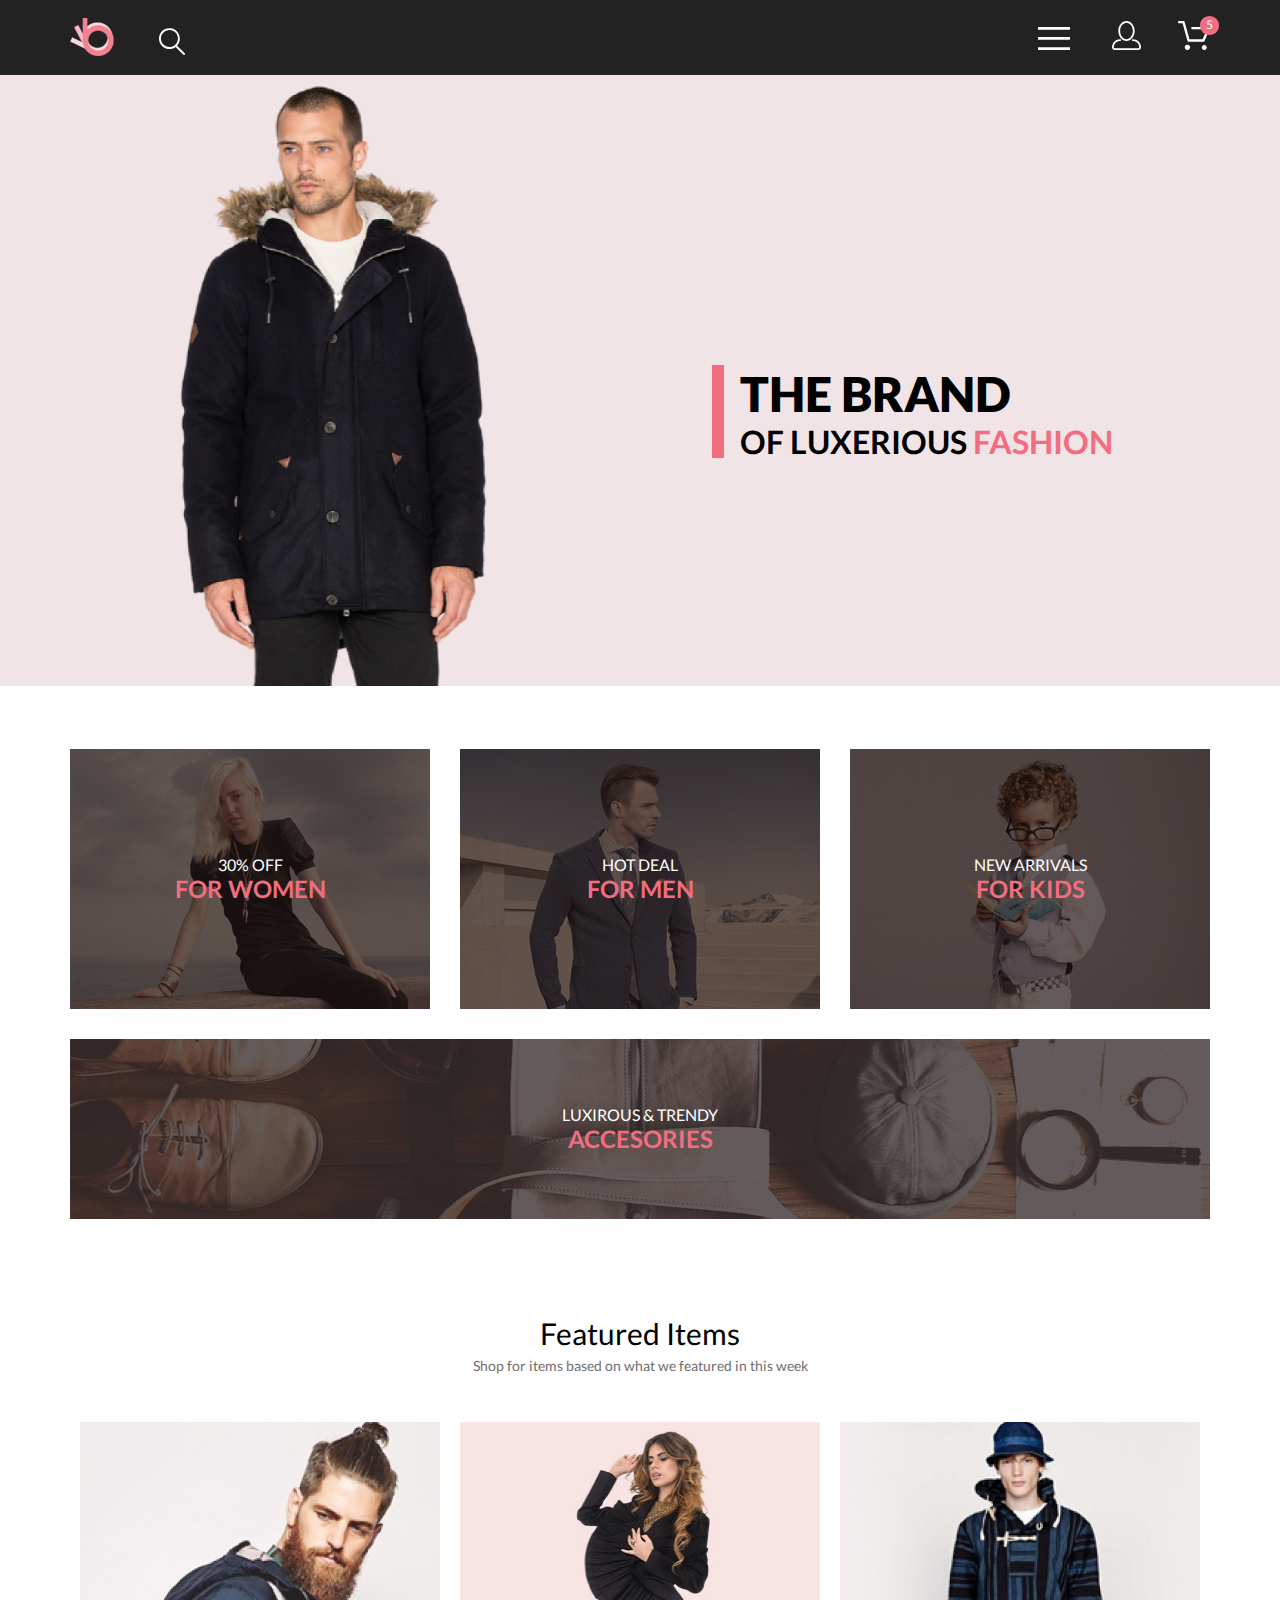
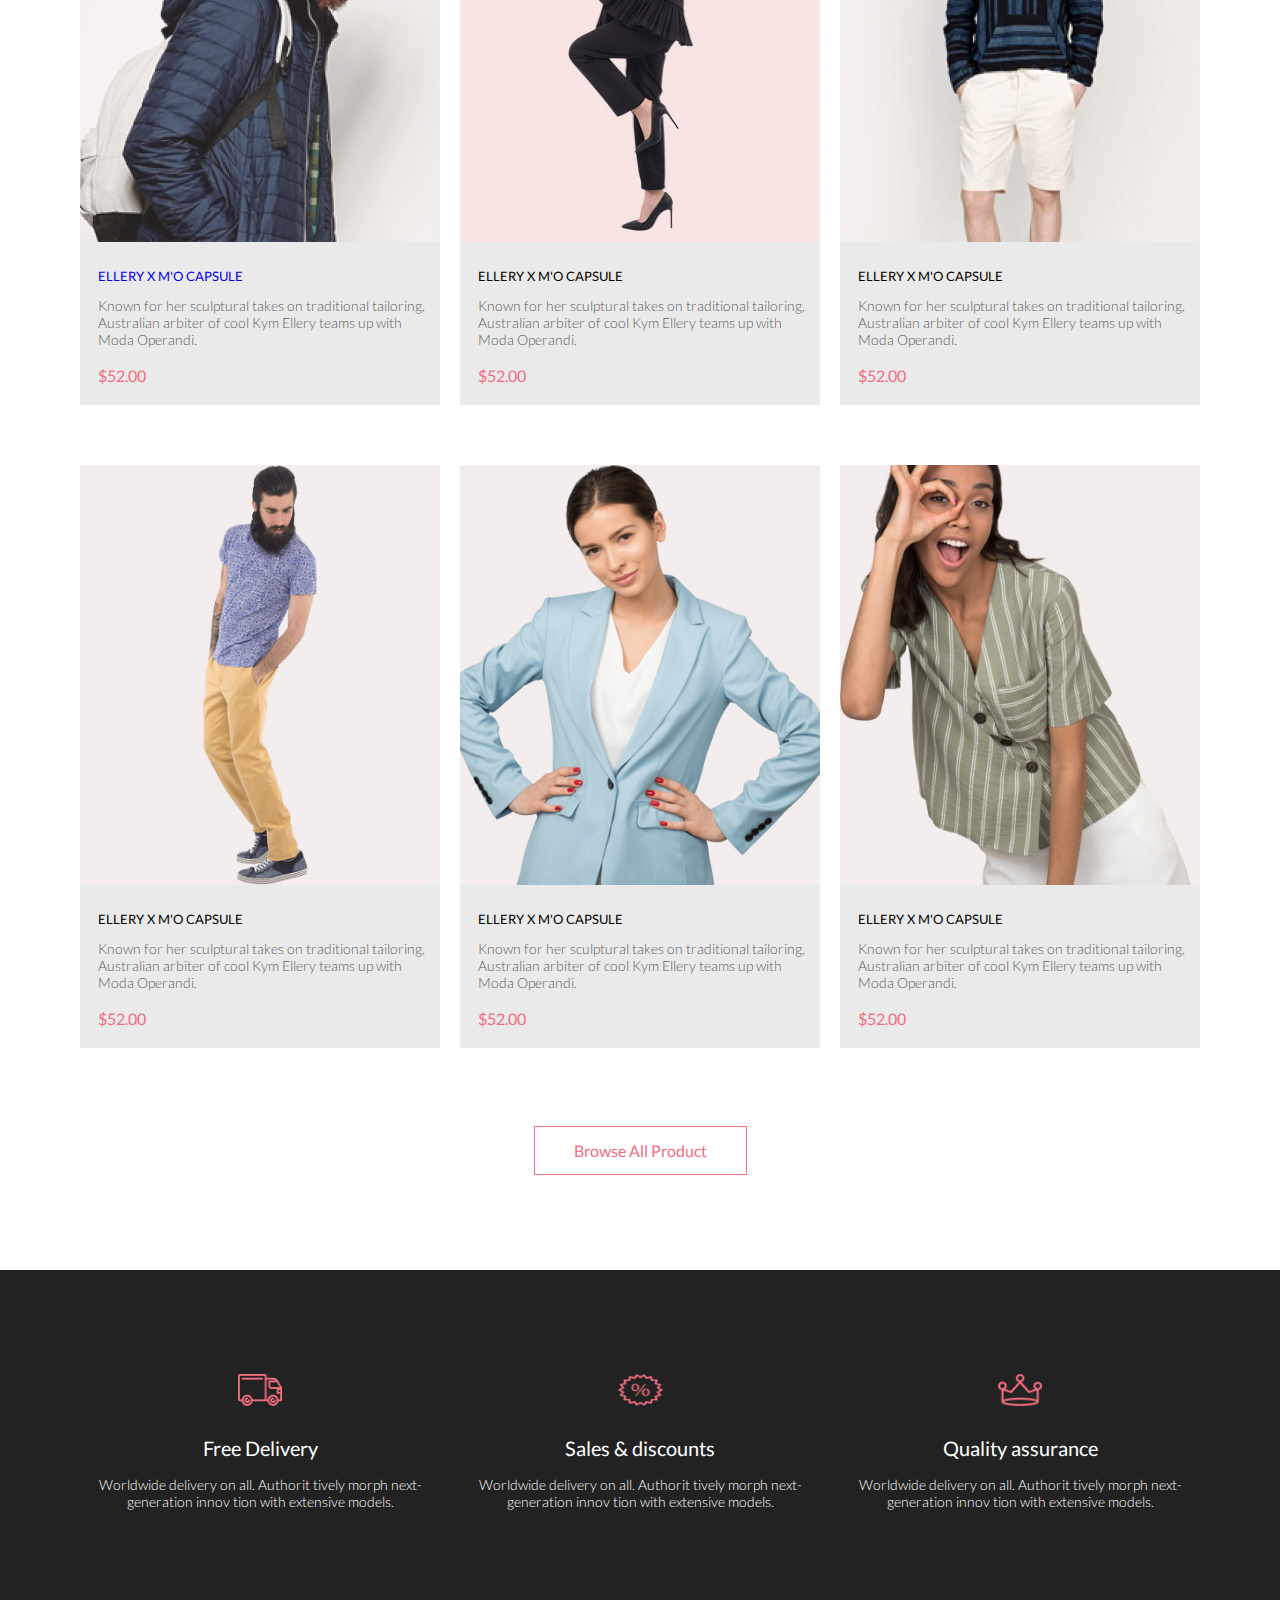
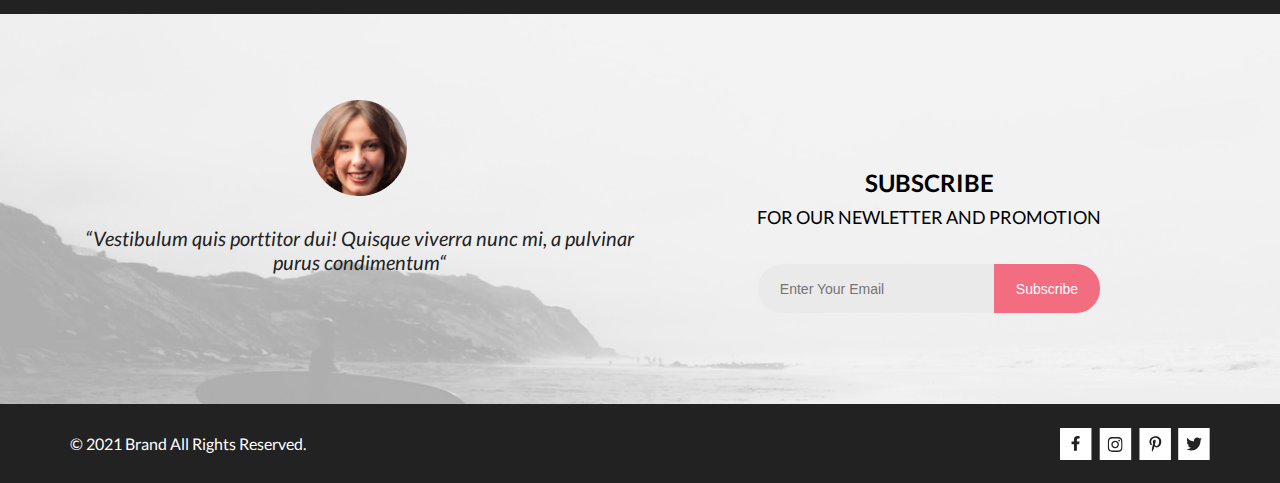
==== commit 8bc414e7: "add hw6" ====
--- a/index.html
+++ b/index.html
@@ -6,16 +6,18 @@
     <meta http-equiv="X-UA-Compatible" content="IE=edge">
     <meta name="viewport" content="width=device-width, initial-scale=1.0">
     <script defer src="./js/script.js"></script>
+    <!-- <script defer src="./bootstrap/js/bootstrap.js"></script>
+    <link rel="stylesheet" href="./bootstrap/css/bootstrap.css"> -->
     <link rel="stylesheet" href="./css/style.css">
     <link rel="preconnect" href="https://fonts.gstatic.com">
-    <link href="https://fonts.googleapis.com/css2?family=Lato:ital,wght@0,300;0,400;0,700;0,900;1,400&display=swap"
-        rel="stylesheet">
+    <!-- <link href="https://fonts.googleapis.com/css2?family=Lato:ital,wght@0,300;0,400;0,700;0,900;1,400&display=swap"
+        rel="stylesheet"> -->
     <title>cssShop</title>
 </head>
 
 <body>
     <header class="header">
-        <div class="container header__wrapper">
+        <div class="container-my header__wrapper">
             <div>
                 <a href="./index.html"><img class="header__logo" src="./img/logo-icon.svg" alt="logo" width="44" height="38"></a>
                 <svg class="header__search" width="27" height="28" viewBox="0 0 27 28" xmlns="http://www.w3.org/2000/svg">
@@ -103,7 +105,7 @@
         </section>
         <section class="offers">
             <h2 class="offers__title visually-hidden">Offers</h2>
-            <ul class="offers__list container">
+            <ul class="offers__list container-my">
                 <li class="offers__item offers__item_women">
                     <div class="offers__align-background">
                         <div class="offers__align-container">
@@ -141,7 +143,7 @@
         <section class="featured">
             <h2 class="featured__title">Featured Items</h2>
             <p class="featured__text">Shop for items based on what we featured in this week</p>
-            <ul class="featured__list container">
+            <ul class="featured__list container-my">
                 <li class="featured__item">
                     <div class="featured__item-hover-visible">
                         <img class="featured__item-img" src="./img/products/product-1.jpg" alt="product-1" width="360"
@@ -153,7 +155,7 @@
                             <span class="featured__item-add-text">Add to Cart</span>
                         </button>
                     </div>
-                    <h3 class="featured__item-name">ellery x m'o capsule</h3>
+                    <a class="featured__item-select" href="./product.html"><h3 class="featured__item-name">ellery x m'o capsule</h3></a>
                     <p class="featured__item-text">Known for her sculptural takes on traditional tailoring, Australian
                         arbiter of cool Kym Ellery
                         teams up with Moda Operandi.</p>
@@ -249,7 +251,7 @@
         </section>
         <section class="services">
             <h2 class="services__title visually-hidden">Servises</h2>
-            <ul class="services__list container">
+            <ul class="services__list container-my">
                 <li class="services__item">
                     <img class="services__item-img" src="./img/delivery.png" alt="delivery" width="45" height="32">
                     <h3 class="services__item-title">Free Delivery</h3>
@@ -276,7 +278,7 @@
     </main>
     <footer class="footer">
         <section class="subscribe">
-            <div class="subscribe__align container">
+            <div class="subscribe__align container-my">
                 <div class="subscribe__portrait">
                     <img class="subscribe__portrait-img" src="./img/foto.png" alt="foto" width="96" height="96">
                     <p class="subscribe__portrait-text">“Vestibulum quis porttitor dui! Quisque viverra nunc mi, a
@@ -294,7 +296,7 @@
         </section>
         <section class="social">
             <h2 class="social__title visually-hidden">Social</h2>
-            <div class="social__align container">
+            <div class="social__align container-my">
                 <div class="social__copyright">
                     <p>&copy; 2021 Brand All Rights Reserved.</p>
                 </div>
@@ -367,5 +369,4 @@
     </footer>
 </body>
 
-</html>
-
+</html>--- a/css/style.css
+++ b/css/style.css
@@ -50,6 +50,46 @@
   border-spacing: 0;
 }
 
+/* latin */
+@font-face {
+  font-family: 'Lato';
+  font-style: italic;
+  font-weight: 400;
+  src: url(../fonts/S6u8w4BMUTPHjxsAXC-qNiXg7Q.woff2) format("woff2");
+}
+
+/* latin */
+@font-face {
+  font-family: 'Lato';
+  font-style: normal;
+  font-weight: 300;
+  src: url(../fonts/S6u9w4BMUTPHh7USSwiPGQ3q5d0.woff2) format("woff2");
+}
+
+/* latin */
+@font-face {
+  font-family: 'Lato';
+  font-style: normal;
+  font-weight: 400;
+  src: url(../fonts/S6uyw4BMUTPHjx4wXiWtFCc.woff2) format("woff2");
+}
+
+/* latin */
+@font-face {
+  font-family: 'Lato';
+  font-style: normal;
+  font-weight: 700;
+  src: url(../fonts/S6u9w4BMUTPHh6UVSwiPGQ3q5d0.woff2) format("woff2");
+}
+
+/* latin */
+@font-face {
+  font-family: 'Lato';
+  font-style: normal;
+  font-weight: 900;
+  src: url(../fonts/S6u9w4BMUTPHh50XSwiPGQ3q5d0.woff2) format("woff2");
+}
+
 .visually-hidden {
   position: absolute;
   width: 1px;
@@ -65,26 +105,27 @@
   font-family: Lato;
 }
 
-.container {
+.container-my {
   max-width: 1140px;
   margin: 0 auto;
 }
 
 @media (max-width: 1139px) {
-  .container {
+  .container-my {
     max-width: 98%;
   }
 }
 
 @media (max-width: 1023px) {
-  .container {
+  .container-my {
     max-width: 96%;
   }
 }
 
 @media (max-width: 767px) {
-  .container {
+  .container-my {
     max-width: 92%;
+    margin: 0 auto;
   }
 }
 
@@ -95,6 +136,7 @@
 
 .main__back {
   background-color: #F1E4E6;
+  height: 148px;
 }
 
 .main__title {
@@ -102,11 +144,37 @@
   font-weight: 400;
   line-height: 29px;
   font-style: normal;
-  width: 100%;
-  min-height: 88px;
   color: #F16D7F;
+  text-transform: uppercase;
   padding: 60px 0 0 0;
+}
+
+@media (max-width: 767px) {
+  .main__title {
+    width: 100%;
+    text-align: center;
+    padding: 24px 0 0 0;
+  }
+}
+
+.main__text {
+  font-size: 14px;
+  font-weight: 400;
+  line-height: 39px;
+  font-style: normal;
   text-transform: uppercase;
+  padding: 60px 0 0 0;
+}
+
+@media (max-width: 767px) {
+  .main__text {
+    text-align: center;
+    padding: 22px 0 0 0;
+  }
+}
+
+.main__text-active {
+  color: #F16D7F;
 }
 
 .flex {
@@ -122,7 +190,7 @@
           justify-content: space-between;
 }
 
-@media (max-width: 1023px) {
+@media (max-width: 767px) {
   .flex {
     -webkit-box-orient: vertical;
     -webkit-box-direction: normal;
@@ -163,26 +231,16 @@
   min-height: 75px;
 }
 
-@media (max-width: 1139px) {
-  .header__wrapper {
-    padding: 0 25px 0 16px;
-  }
-}
-
-@media (max-width: 767px) {
-  .header__wrapper {
-    padding: 0 10px 0 0px;
-  }
-}
-
 .header__logo {
   margin: 0 41px 0 0;
   cursor: pointer;
+  vertical-align: inherit;
 }
 
 .header__search {
   cursor: pointer;
   fill: #ffffff;
+  vertical-align: inherit;
 }
 
 .header__search:hover {
@@ -201,13 +259,19 @@
   fill: #F16D7F;
 }
 
+.header__button-img {
+  vertical-align: inherit;
+}
+
 .header__link {
   margin: 0 0 0 33px;
   position: relative;
+  text-decoration: none;
 }
 
 .header__link-img_login {
   fill: #ffffff;
+  vertical-align: inherit;
 }
 
 .header__link-img_login:hover {
@@ -216,6 +280,7 @@
 
 .header__link-img_cart {
   fill: #ffffff;
+  vertical-align: inherit;
 }
 
 .header__link-img_cart:hover {
@@ -261,7 +326,7 @@
   transition: .5s transform;
   -webkit-transform-origin: 0 0;
           transform-origin: 0 0;
-  z-index: 1;
+  z-index: 3;
 }
 
 .header__navigation-close {
@@ -493,7 +558,6 @@
   line-height: 17px;
   font-style: normal;
   width: 215px;
-
   height: 49px;
   border-radius: 24px 0 0 24px;
   border: none;
@@ -511,23 +575,22 @@
 .subscribe__form-submit {
   font-size: 14px;
   font-weight: 400;
-  line-height: 17px;
-  font-style: normal;
-  height: 51px;
+  line-height: 18px;
+  font-style: normal;
+  height: 49px;
   border-radius: 0 24px 24px 0;
   border: none;
   background-color: #F16D7F;
   color: #ffffff;
   padding: 0px 22px 0px 22px;
-  margin: 1px 0 0 -4px;
   outline: none;
   cursor: pointer;
+  margin: 0 0 0 -4px;
 }
 
 @media (max-width: 767px) {
   .subscribe__form-submit {
     width: 30%;
-    font-size: 30%;
     padding: 0px 22px 0px 10px;
   }
 }
@@ -693,7 +756,7 @@
 }
 
 .featured__item {
-  margin: 30px 0 0 0;
+  margin: 30px auto;
   background-color: #eaeaea;
   max-width: 360px;
   text-align: left;
@@ -702,7 +765,7 @@
 
 @media (max-width: 1023px) {
   .featured__item {
-    margin: 17px 0 0 0;
+    margin: 17px auto;
   }
 }
 
@@ -722,6 +785,15 @@
     width: 100%;
     height: auto;
   }
+}
+
+.featured__item-select {
+  text-decoration: none;
+}
+
+.featured__item-select:hover {
+  color: #F16D7F;
+  font-weight: 900;
 }
 
 .featured__item-hover-visible:hover .featured__item-add {
@@ -1292,6 +1364,15 @@
   margin: 0 23px 0 0;
 }
 
+@media (max-width: 1023px) {
+  .align__cart {
+    -webkit-box-orient: vertical;
+    -webkit-box-direction: normal;
+        -ms-flex-direction: column;
+            flex-direction: column;
+  }
+}
+
 .cart {
   margin: 96px 0 128px 0;
 }
@@ -1348,7 +1429,6 @@
   transition: .3s transform;
   -webkit-transform-origin: 0 0;
           transform-origin: 0 0;
-  border: solid 1px;
 }
 
 .cart__item:hover {
@@ -1366,6 +1446,13 @@
   cursor: pointer;
 }
 
+@media (max-width: 767px) {
+  .cart__item-delete {
+    top: 17px;
+    right: 12px;
+  }
+}
+
 @media (max-width: 1023px) {
   .cart__item-img {
     width: 38%;
@@ -1404,7 +1491,7 @@
   .cart__item-list_title {
     font-size: 16px;
     font-weight: 400;
-    line-height: 19px;
+    line-height: 21px;
     font-style: normal;
     margin: 0 0 25px 0;
   }
@@ -1422,7 +1509,6 @@
   border: solid #eaeaea;
   width: 43px;
   height: 25px;
-
   margin: 0 0 0 25px;
   text-align: center;
 }
@@ -1433,8 +1519,13 @@
 
 @media (max-width: 767px) {
   .cart__item-list_quanity-box {
+    font-size: 12px;
+    font-weight: 400;
+    line-height: 16px;
+    font-style: normal;
     width: 25px;
-    height: 14px;
+    height: 13px;
+    margin: 0 0 0 10px;
   }
 }
 
@@ -1686,4 +1777,208 @@
   background-color: #F16D7F;
   color: #ffffff;
 }
-/*# sourceMappingURL=style.css.map */
+
+.carousel-control-next {
+  -webkit-box-pack: end;
+      -ms-flex-pack: end;
+          justify-content: flex-end;
+  opacity: 1;
+}
+
+.carousel-control-next-icon {
+  width: 47px;
+  height: 47px;
+  background-image: none;
+  background-color: #6F6E6E;
+}
+
+.carousel-control-next-icon-img {
+  fill: #222222;
+  margin: 12px 1px 0 0px;
+}
+
+.carousel-control-next-icon-img:hover {
+  fill: #F16D7F;
+}
+
+.carousel-control-prev {
+  -webkit-box-pack: start;
+      -ms-flex-pack: start;
+          justify-content: flex-start;
+  opacity: 1;
+}
+
+.carousel-control-prev-icon {
+  width: 47px;
+  height: 47px;
+  background-image: none;
+  background-color: #6F6E6E;
+}
+
+.carousel-control-prev-icon-img {
+  fill: #222222;
+  margin: 12px 1px 0 0px;
+}
+
+.carousel-control-prev-icon-img:hover {
+  fill: #F16D7F;
+}
+
+.product {
+  margin: -65px auto;
+  position: relative;
+  z-index: 2;
+  background-color: #ffffff;
+  color: #5D5D5D;
+  padding: 65px 0 65px 0;
+}
+
+.product__type {
+  font-size: 14px;
+  font-weight: 300;
+  line-height: 16px;
+  font-style: normal;
+  text-transform: uppercase;
+  color: #F16D7F;
+}
+
+.product__title {
+  font-size: 18px;
+  font-weight: 300;
+  line-height: 21px;
+  font-style: normal;
+  text-transform: uppercase;
+}
+
+.product__text {
+  font-size: 14px;
+  font-weight: 300;
+  line-height: 16px;
+  font-style: normal;
+  max-width: 555px;
+  margin: 48px auto 32px auto;
+}
+
+@media (max-width: 767px) {
+  .product__text {
+    margin: 31px auto 32px auto;
+    padding: 0 24px 0 24px;
+  }
+}
+
+.product__price {
+  font-size: 24px;
+  font-weight: 300;
+  line-height: 28px;
+  font-style: normal;
+  color: #F16D7F;
+}
+
+.product__selectors-item {
+  width: -webkit-max-content;
+  width: -moz-max-content;
+  width: max-content;
+  -webkit-box-flex: 0;
+      -ms-flex: none;
+          flex: none;
+}
+
+.product__selectors-form {
+  font-size: 14px;
+  font-weight: 400;
+  line-height: 17px;
+  font-style: normal;
+  outline: none;
+  text-transform: uppercase;
+  padding: 0;
+}
+
+@media (max-width: 767px) {
+  .product__selectors-form {
+    font-size: 10px;
+    font-weight: 400;
+    line-height: 12px;
+    font-style: normal;
+  }
+}
+
+.product__item-add {
+  font-size: 16px;
+  font-weight: 400;
+  line-height: 19px;
+  font-style: normal;
+  border: 1px solid #F16D7F;
+  background-color: transparent;
+  color: #F16D7F;
+  cursor: pointer;
+  outline: none;
+  margin: 48px 0 0 0;
+}
+
+.product__item-add-img {
+  margin: 10px 0px 8px 11px;
+  fill: #F16D7F;
+}
+
+.product__item-add-text {
+  margin: 13px 13px 13px 11px;
+}
+
+.product__item-add:hover {
+  background-color: #eaeaea;
+}
+
+.hr__pink {
+  width: 63px;
+  border-bottom: 3px solid #F16D7F;
+  opacity: 1;
+  margin: 12px auto 12px auto;
+}
+
+.hr__grey {
+  width: 47%;
+  margin: 65px auto 65px auto;
+}
+
+@media (max-width: 1023px) {
+  .hr__grey {
+    margin: 49px auto 49px auto;
+  }
+}
+
+.accordion {
+  border: 0;
+  background-color: #222222;
+  outline: none;
+}
+
+.accordion-button:focus {
+  -webkit-box-shadow: none;
+          box-shadow: none;
+}
+
+.accordion-button:not(.collapsed) {
+  background-color: #ffffff;
+  color: #222222;
+}
+
+.accordion-button:not(.collapsed):focus {
+  -webkit-box-shadow: none;
+          box-shadow: none;
+}
+
+.form-check-input:checked[type=radio] {
+  background-color: #F16D7F;
+  border-color: #F16D7F;
+}
+
+.product__featured {
+  margin: 193px 0 128px 0;
+}
+
+@media (max-width: 1139px) {
+  .non-visible {
+    display: none;
+  }
+}
+/*# sourceMappingURL=style.css.map */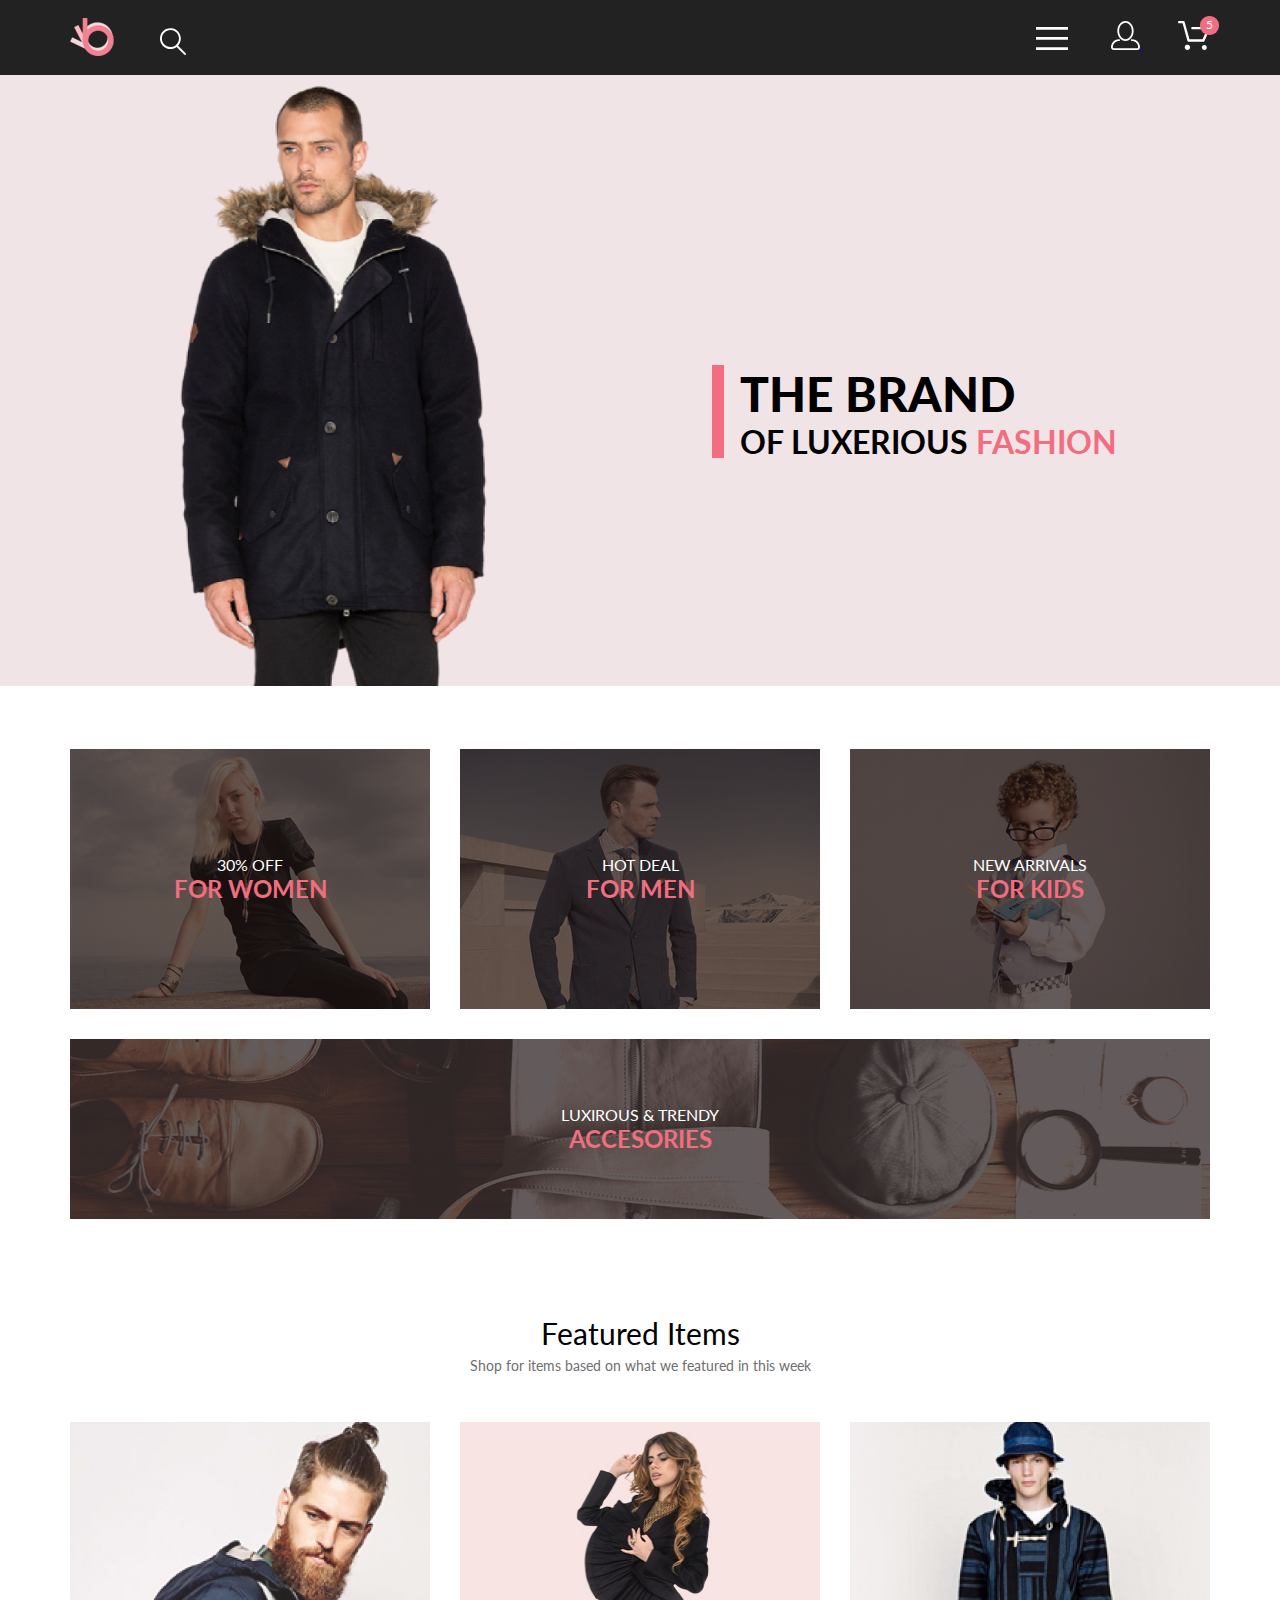
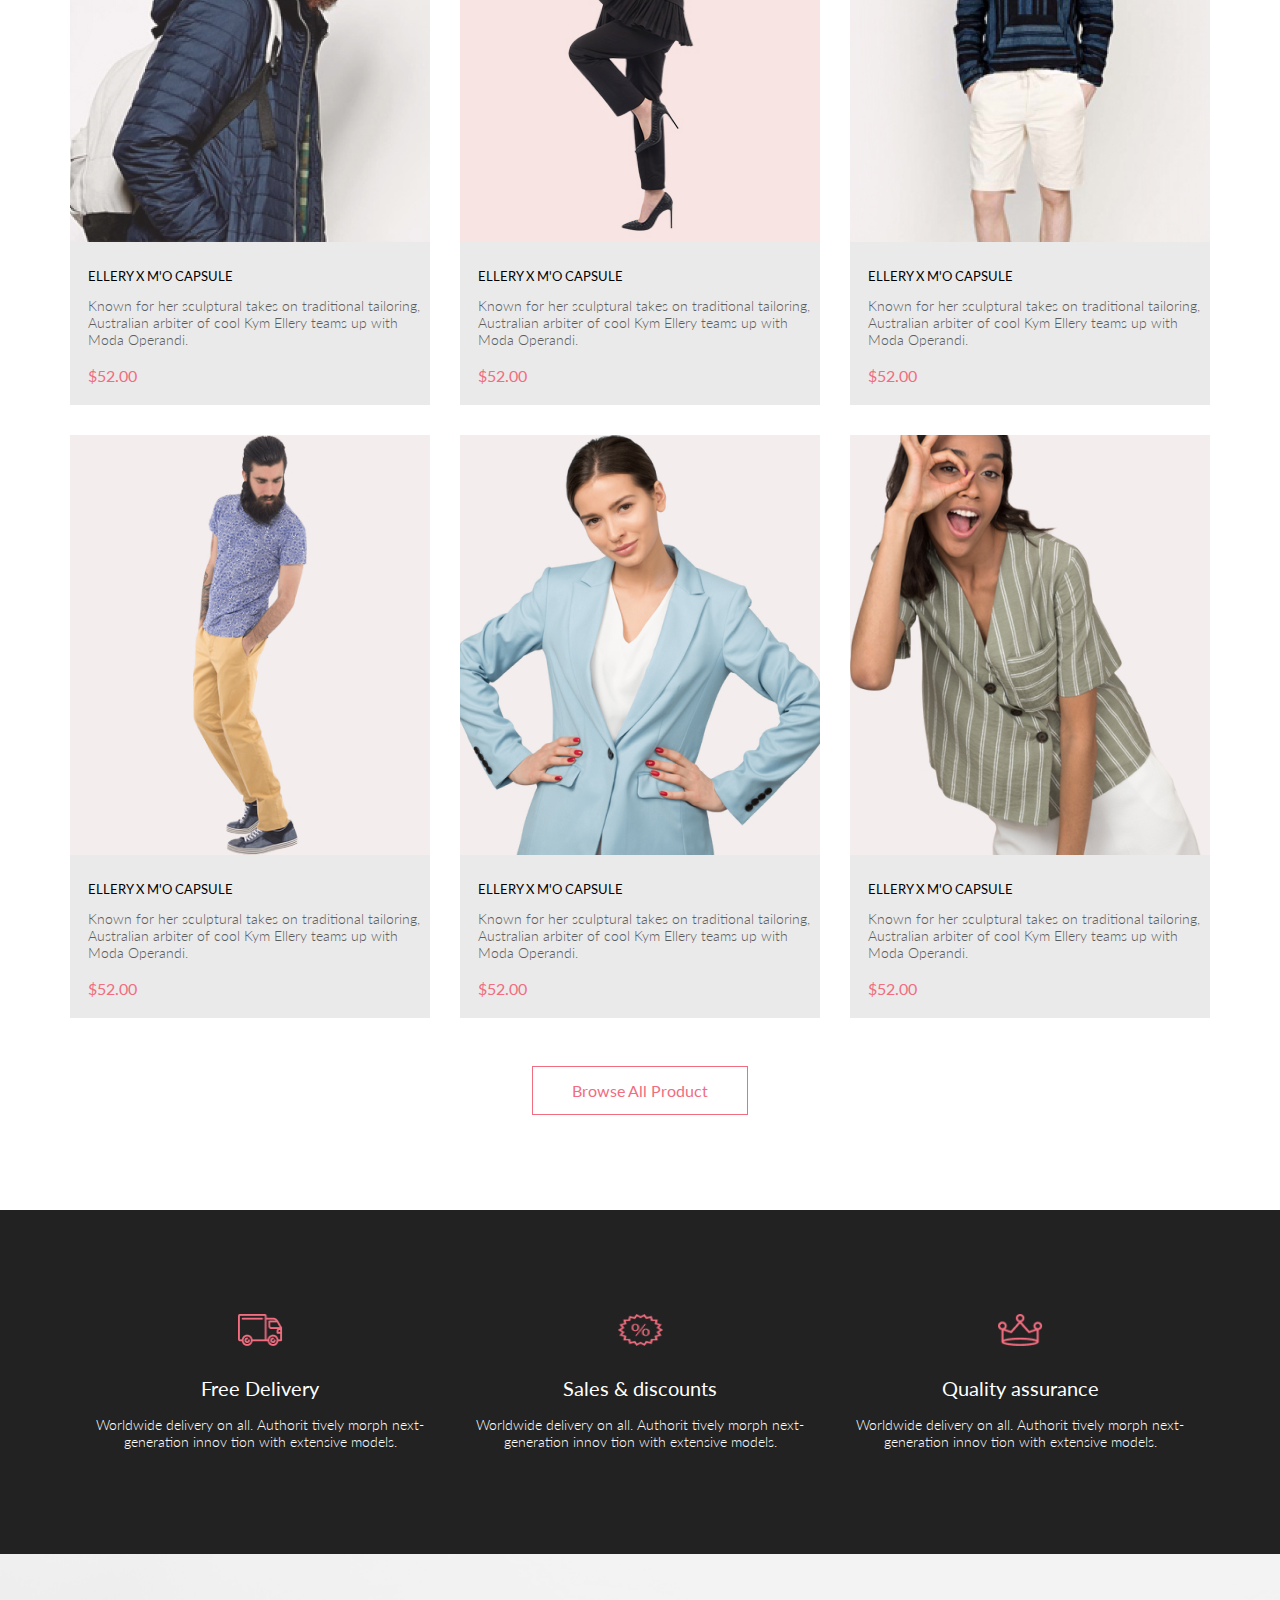
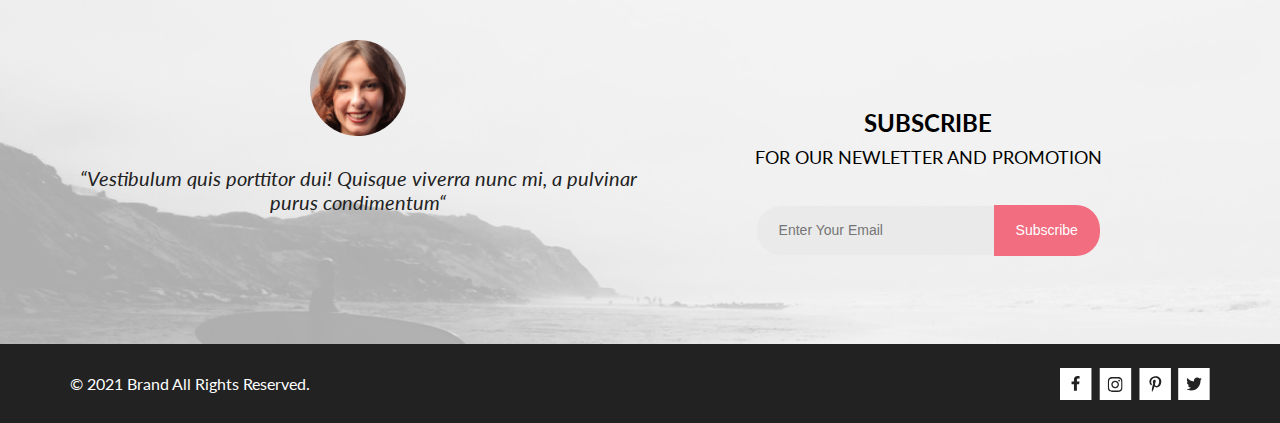
==== commit b5f805f4: "Merge pull request #6 from Yaroslav-vyacheslavovich/hw5" ====
--- a/index.html
+++ b/index.html
@@ -6,18 +6,16 @@
     <meta http-equiv="X-UA-Compatible" content="IE=edge">
     <meta name="viewport" content="width=device-width, initial-scale=1.0">
     <script defer src="./js/script.js"></script>
-    <!-- <script defer src="./bootstrap/js/bootstrap.js"></script>
-    <link rel="stylesheet" href="./bootstrap/css/bootstrap.css"> -->
     <link rel="stylesheet" href="./css/style.css">
     <link rel="preconnect" href="https://fonts.gstatic.com">
-    <!-- <link href="https://fonts.googleapis.com/css2?family=Lato:ital,wght@0,300;0,400;0,700;0,900;1,400&display=swap"
-        rel="stylesheet"> -->
+    <link href="https://fonts.googleapis.com/css2?family=Lato:ital,wght@0,300;0,400;0,700;0,900;1,400&display=swap"
+        rel="stylesheet">
     <title>cssShop</title>
 </head>
 
 <body>
     <header class="header">
-        <div class="container-my header__wrapper">
+        <div class="container header__wrapper">
             <div>
                 <a href="./index.html"><img class="header__logo" src="./img/logo-icon.svg" alt="logo" width="44" height="38"></a>
                 <svg class="header__search" width="27" height="28" viewBox="0 0 27 28" xmlns="http://www.w3.org/2000/svg">
@@ -105,7 +103,7 @@
         </section>
         <section class="offers">
             <h2 class="offers__title visually-hidden">Offers</h2>
-            <ul class="offers__list container-my">
+            <ul class="offers__list container">
                 <li class="offers__item offers__item_women">
                     <div class="offers__align-background">
                         <div class="offers__align-container">
@@ -143,7 +141,7 @@
         <section class="featured">
             <h2 class="featured__title">Featured Items</h2>
             <p class="featured__text">Shop for items based on what we featured in this week</p>
-            <ul class="featured__list container-my">
+            <ul class="featured__list container">
                 <li class="featured__item">
                     <div class="featured__item-hover-visible">
                         <img class="featured__item-img" src="./img/products/product-1.jpg" alt="product-1" width="360"
@@ -155,7 +153,7 @@
                             <span class="featured__item-add-text">Add to Cart</span>
                         </button>
                     </div>
-                    <a class="featured__item-select" href="./product.html"><h3 class="featured__item-name">ellery x m'o capsule</h3></a>
+                    <h3 class="featured__item-name">ellery x m'o capsule</h3>
                     <p class="featured__item-text">Known for her sculptural takes on traditional tailoring, Australian
                         arbiter of cool Kym Ellery
                         teams up with Moda Operandi.</p>
@@ -251,7 +249,7 @@
         </section>
         <section class="services">
             <h2 class="services__title visually-hidden">Servises</h2>
-            <ul class="services__list container-my">
+            <ul class="services__list container">
                 <li class="services__item">
                     <img class="services__item-img" src="./img/delivery.png" alt="delivery" width="45" height="32">
                     <h3 class="services__item-title">Free Delivery</h3>
@@ -278,7 +276,7 @@
     </main>
     <footer class="footer">
         <section class="subscribe">
-            <div class="subscribe__align container-my">
+            <div class="subscribe__align container">
                 <div class="subscribe__portrait">
                     <img class="subscribe__portrait-img" src="./img/foto.png" alt="foto" width="96" height="96">
                     <p class="subscribe__portrait-text">“Vestibulum quis porttitor dui! Quisque viverra nunc mi, a
@@ -296,7 +294,7 @@
         </section>
         <section class="social">
             <h2 class="social__title visually-hidden">Social</h2>
-            <div class="social__align container-my">
+            <div class="social__align container">
                 <div class="social__copyright">
                     <p>&copy; 2021 Brand All Rights Reserved.</p>
                 </div>
@@ -369,4 +367,5 @@
     </footer>
 </body>
 
-</html>+</html>
+
--- a/css/style.css
+++ b/css/style.css
@@ -50,46 +50,6 @@
   border-spacing: 0;
 }
 
-/* latin */
-@font-face {
-  font-family: 'Lato';
-  font-style: italic;
-  font-weight: 400;
-  src: url(../fonts/S6u8w4BMUTPHjxsAXC-qNiXg7Q.woff2) format("woff2");
-}
-
-/* latin */
-@font-face {
-  font-family: 'Lato';
-  font-style: normal;
-  font-weight: 300;
-  src: url(../fonts/S6u9w4BMUTPHh7USSwiPGQ3q5d0.woff2) format("woff2");
-}
-
-/* latin */
-@font-face {
-  font-family: 'Lato';
-  font-style: normal;
-  font-weight: 400;
-  src: url(../fonts/S6uyw4BMUTPHjx4wXiWtFCc.woff2) format("woff2");
-}
-
-/* latin */
-@font-face {
-  font-family: 'Lato';
-  font-style: normal;
-  font-weight: 700;
-  src: url(../fonts/S6u9w4BMUTPHh6UVSwiPGQ3q5d0.woff2) format("woff2");
-}
-
-/* latin */
-@font-face {
-  font-family: 'Lato';
-  font-style: normal;
-  font-weight: 900;
-  src: url(../fonts/S6u9w4BMUTPHh50XSwiPGQ3q5d0.woff2) format("woff2");
-}
-
 .visually-hidden {
   position: absolute;
   width: 1px;
@@ -105,27 +65,26 @@
   font-family: Lato;
 }
 
-.container-my {
+.container {
   max-width: 1140px;
   margin: 0 auto;
 }
 
 @media (max-width: 1139px) {
-  .container-my {
+  .container {
     max-width: 98%;
   }
 }
 
 @media (max-width: 1023px) {
-  .container-my {
+  .container {
     max-width: 96%;
   }
 }
 
 @media (max-width: 767px) {
-  .container-my {
+  .container {
     max-width: 92%;
-    margin: 0 auto;
   }
 }
 
@@ -136,7 +95,6 @@
 
 .main__back {
   background-color: #F1E4E6;
-  height: 148px;
 }
 
 .main__title {
@@ -144,37 +102,11 @@
   font-weight: 400;
   line-height: 29px;
   font-style: normal;
+  width: 100%;
+  min-height: 88px;
   color: #F16D7F;
+  padding: 60px 0 0 0;
   text-transform: uppercase;
-  padding: 60px 0 0 0;
-}
-
-@media (max-width: 767px) {
-  .main__title {
-    width: 100%;
-    text-align: center;
-    padding: 24px 0 0 0;
-  }
-}
-
-.main__text {
-  font-size: 14px;
-  font-weight: 400;
-  line-height: 39px;
-  font-style: normal;
-  text-transform: uppercase;
-  padding: 60px 0 0 0;
-}
-
-@media (max-width: 767px) {
-  .main__text {
-    text-align: center;
-    padding: 22px 0 0 0;
-  }
-}
-
-.main__text-active {
-  color: #F16D7F;
 }
 
 .flex {
@@ -190,7 +122,7 @@
           justify-content: space-between;
 }
 
-@media (max-width: 767px) {
+@media (max-width: 1023px) {
   .flex {
     -webkit-box-orient: vertical;
     -webkit-box-direction: normal;
@@ -231,16 +163,26 @@
   min-height: 75px;
 }
 
+@media (max-width: 1139px) {
+  .header__wrapper {
+    padding: 0 25px 0 16px;
+  }
+}
+
+@media (max-width: 767px) {
+  .header__wrapper {
+    padding: 0 10px 0 0px;
+  }
+}
+
 .header__logo {
   margin: 0 41px 0 0;
   cursor: pointer;
-  vertical-align: inherit;
 }
 
 .header__search {
   cursor: pointer;
   fill: #ffffff;
-  vertical-align: inherit;
 }
 
 .header__search:hover {
@@ -259,19 +201,13 @@
   fill: #F16D7F;
 }
 
-.header__button-img {
-  vertical-align: inherit;
-}
-
 .header__link {
   margin: 0 0 0 33px;
   position: relative;
-  text-decoration: none;
 }
 
 .header__link-img_login {
   fill: #ffffff;
-  vertical-align: inherit;
 }
 
 .header__link-img_login:hover {
@@ -280,7 +216,6 @@
 
 .header__link-img_cart {
   fill: #ffffff;
-  vertical-align: inherit;
 }
 
 .header__link-img_cart:hover {
@@ -326,7 +261,7 @@
   transition: .5s transform;
   -webkit-transform-origin: 0 0;
           transform-origin: 0 0;
-  z-index: 3;
+  z-index: 1;
 }
 
 .header__navigation-close {
@@ -558,6 +493,7 @@
   line-height: 17px;
   font-style: normal;
   width: 215px;
+
   height: 49px;
   border-radius: 24px 0 0 24px;
   border: none;
@@ -575,22 +511,23 @@
 .subscribe__form-submit {
   font-size: 14px;
   font-weight: 400;
-  line-height: 18px;
-  font-style: normal;
-  height: 49px;
+  line-height: 17px;
+  font-style: normal;
+  height: 51px;
   border-radius: 0 24px 24px 0;
   border: none;
   background-color: #F16D7F;
   color: #ffffff;
   padding: 0px 22px 0px 22px;
+  margin: 1px 0 0 -4px;
   outline: none;
   cursor: pointer;
-  margin: 0 0 0 -4px;
 }
 
 @media (max-width: 767px) {
   .subscribe__form-submit {
     width: 30%;
+    font-size: 30%;
     padding: 0px 22px 0px 10px;
   }
 }
@@ -756,7 +693,7 @@
 }
 
 .featured__item {
-  margin: 30px auto;
+  margin: 30px 0 0 0;
   background-color: #eaeaea;
   max-width: 360px;
   text-align: left;
@@ -765,7 +702,7 @@
 
 @media (max-width: 1023px) {
   .featured__item {
-    margin: 17px auto;
+    margin: 17px 0 0 0;
   }
 }
 
@@ -785,15 +722,6 @@
     width: 100%;
     height: auto;
   }
-}
-
-.featured__item-select {
-  text-decoration: none;
-}
-
-.featured__item-select:hover {
-  color: #F16D7F;
-  font-weight: 900;
 }
 
 .featured__item-hover-visible:hover .featured__item-add {
@@ -1364,15 +1292,6 @@
   margin: 0 23px 0 0;
 }
 
-@media (max-width: 1023px) {
-  .align__cart {
-    -webkit-box-orient: vertical;
-    -webkit-box-direction: normal;
-        -ms-flex-direction: column;
-            flex-direction: column;
-  }
-}
-
 .cart {
   margin: 96px 0 128px 0;
 }
@@ -1429,6 +1348,7 @@
   transition: .3s transform;
   -webkit-transform-origin: 0 0;
           transform-origin: 0 0;
+  border: solid 1px;
 }
 
 .cart__item:hover {
@@ -1446,13 +1366,6 @@
   cursor: pointer;
 }
 
-@media (max-width: 767px) {
-  .cart__item-delete {
-    top: 17px;
-    right: 12px;
-  }
-}
-
 @media (max-width: 1023px) {
   .cart__item-img {
     width: 38%;
@@ -1491,7 +1404,7 @@
   .cart__item-list_title {
     font-size: 16px;
     font-weight: 400;
-    line-height: 21px;
+    line-height: 19px;
     font-style: normal;
     margin: 0 0 25px 0;
   }
@@ -1509,6 +1422,7 @@
   border: solid #eaeaea;
   width: 43px;
   height: 25px;
+
   margin: 0 0 0 25px;
   text-align: center;
 }
@@ -1519,13 +1433,8 @@
 
 @media (max-width: 767px) {
   .cart__item-list_quanity-box {
-    font-size: 12px;
-    font-weight: 400;
-    line-height: 16px;
-    font-style: normal;
     width: 25px;
-    height: 13px;
-    margin: 0 0 0 10px;
+    height: 14px;
   }
 }
 
@@ -1777,208 +1686,4 @@
   background-color: #F16D7F;
   color: #ffffff;
 }
-
-.carousel-control-next {
-  -webkit-box-pack: end;
-      -ms-flex-pack: end;
-          justify-content: flex-end;
-  opacity: 1;
-}
-
-.carousel-control-next-icon {
-  width: 47px;
-  height: 47px;
-  background-image: none;
-  background-color: #6F6E6E;
-}
-
-.carousel-control-next-icon-img {
-  fill: #222222;
-  margin: 12px 1px 0 0px;
-}
-
-.carousel-control-next-icon-img:hover {
-  fill: #F16D7F;
-}
-
-.carousel-control-prev {
-  -webkit-box-pack: start;
-      -ms-flex-pack: start;
-          justify-content: flex-start;
-  opacity: 1;
-}
-
-.carousel-control-prev-icon {
-  width: 47px;
-  height: 47px;
-  background-image: none;
-  background-color: #6F6E6E;
-}
-
-.carousel-control-prev-icon-img {
-  fill: #222222;
-  margin: 12px 1px 0 0px;
-}
-
-.carousel-control-prev-icon-img:hover {
-  fill: #F16D7F;
-}
-
-.product {
-  margin: -65px auto;
-  position: relative;
-  z-index: 2;
-  background-color: #ffffff;
-  color: #5D5D5D;
-  padding: 65px 0 65px 0;
-}
-
-.product__type {
-  font-size: 14px;
-  font-weight: 300;
-  line-height: 16px;
-  font-style: normal;
-  text-transform: uppercase;
-  color: #F16D7F;
-}
-
-.product__title {
-  font-size: 18px;
-  font-weight: 300;
-  line-height: 21px;
-  font-style: normal;
-  text-transform: uppercase;
-}
-
-.product__text {
-  font-size: 14px;
-  font-weight: 300;
-  line-height: 16px;
-  font-style: normal;
-  max-width: 555px;
-  margin: 48px auto 32px auto;
-}
-
-@media (max-width: 767px) {
-  .product__text {
-    margin: 31px auto 32px auto;
-    padding: 0 24px 0 24px;
-  }
-}
-
-.product__price {
-  font-size: 24px;
-  font-weight: 300;
-  line-height: 28px;
-  font-style: normal;
-  color: #F16D7F;
-}
-
-.product__selectors-item {
-  width: -webkit-max-content;
-  width: -moz-max-content;
-  width: max-content;
-  -webkit-box-flex: 0;
-      -ms-flex: none;
-          flex: none;
-}
-
-.product__selectors-form {
-  font-size: 14px;
-  font-weight: 400;
-  line-height: 17px;
-  font-style: normal;
-  outline: none;
-  text-transform: uppercase;
-  padding: 0;
-}
-
-@media (max-width: 767px) {
-  .product__selectors-form {
-    font-size: 10px;
-    font-weight: 400;
-    line-height: 12px;
-    font-style: normal;
-  }
-}
-
-.product__item-add {
-  font-size: 16px;
-  font-weight: 400;
-  line-height: 19px;
-  font-style: normal;
-  border: 1px solid #F16D7F;
-  background-color: transparent;
-  color: #F16D7F;
-  cursor: pointer;
-  outline: none;
-  margin: 48px 0 0 0;
-}
-
-.product__item-add-img {
-  margin: 10px 0px 8px 11px;
-  fill: #F16D7F;
-}
-
-.product__item-add-text {
-  margin: 13px 13px 13px 11px;
-}
-
-.product__item-add:hover {
-  background-color: #eaeaea;
-}
-
-.hr__pink {
-  width: 63px;
-  border-bottom: 3px solid #F16D7F;
-  opacity: 1;
-  margin: 12px auto 12px auto;
-}
-
-.hr__grey {
-  width: 47%;
-  margin: 65px auto 65px auto;
-}
-
-@media (max-width: 1023px) {
-  .hr__grey {
-    margin: 49px auto 49px auto;
-  }
-}
-
-.accordion {
-  border: 0;
-  background-color: #222222;
-  outline: none;
-}
-
-.accordion-button:focus {
-  -webkit-box-shadow: none;
-          box-shadow: none;
-}
-
-.accordion-button:not(.collapsed) {
-  background-color: #ffffff;
-  color: #222222;
-}
-
-.accordion-button:not(.collapsed):focus {
-  -webkit-box-shadow: none;
-          box-shadow: none;
-}
-
-.form-check-input:checked[type=radio] {
-  background-color: #F16D7F;
-  border-color: #F16D7F;
-}
-
-.product__featured {
-  margin: 193px 0 128px 0;
-}
-
-@media (max-width: 1139px) {
-  .non-visible {
-    display: none;
-  }
-}
-/*# sourceMappingURL=style.css.map */+/*# sourceMappingURL=style.css.map */
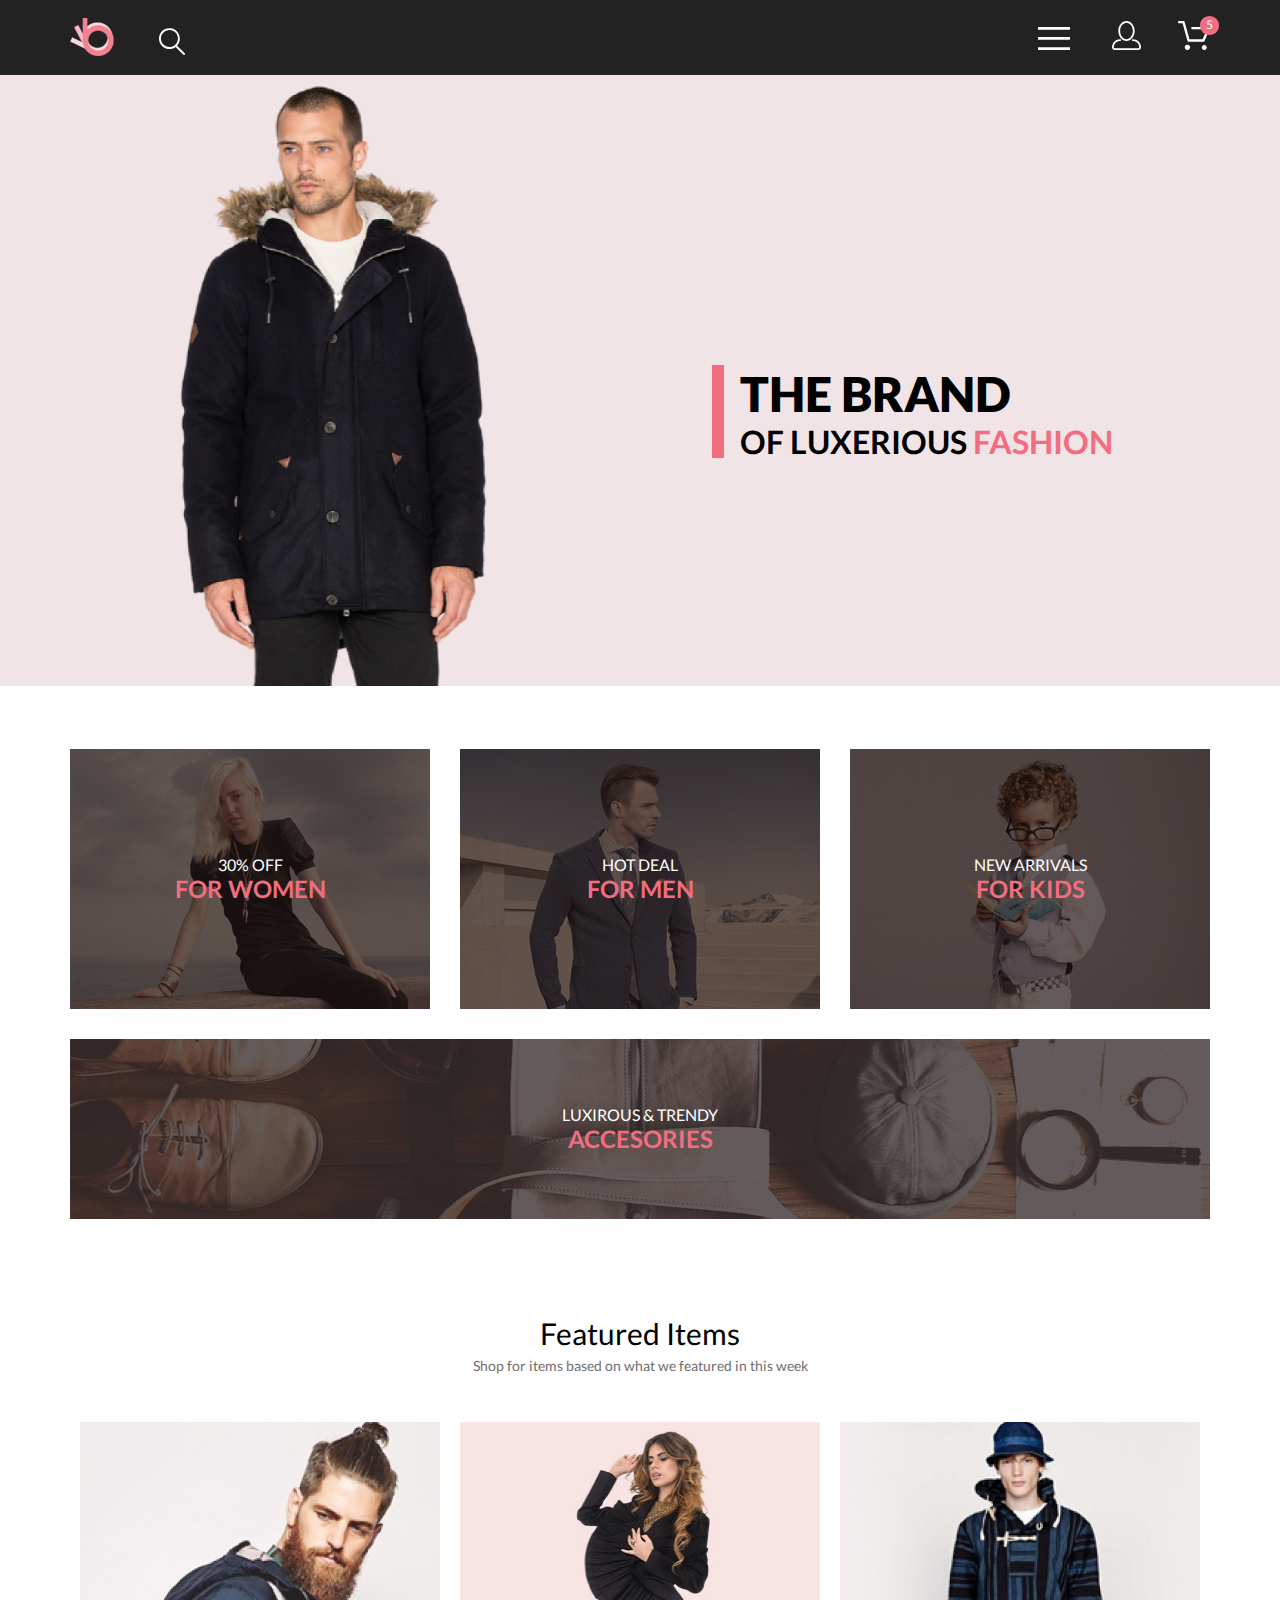
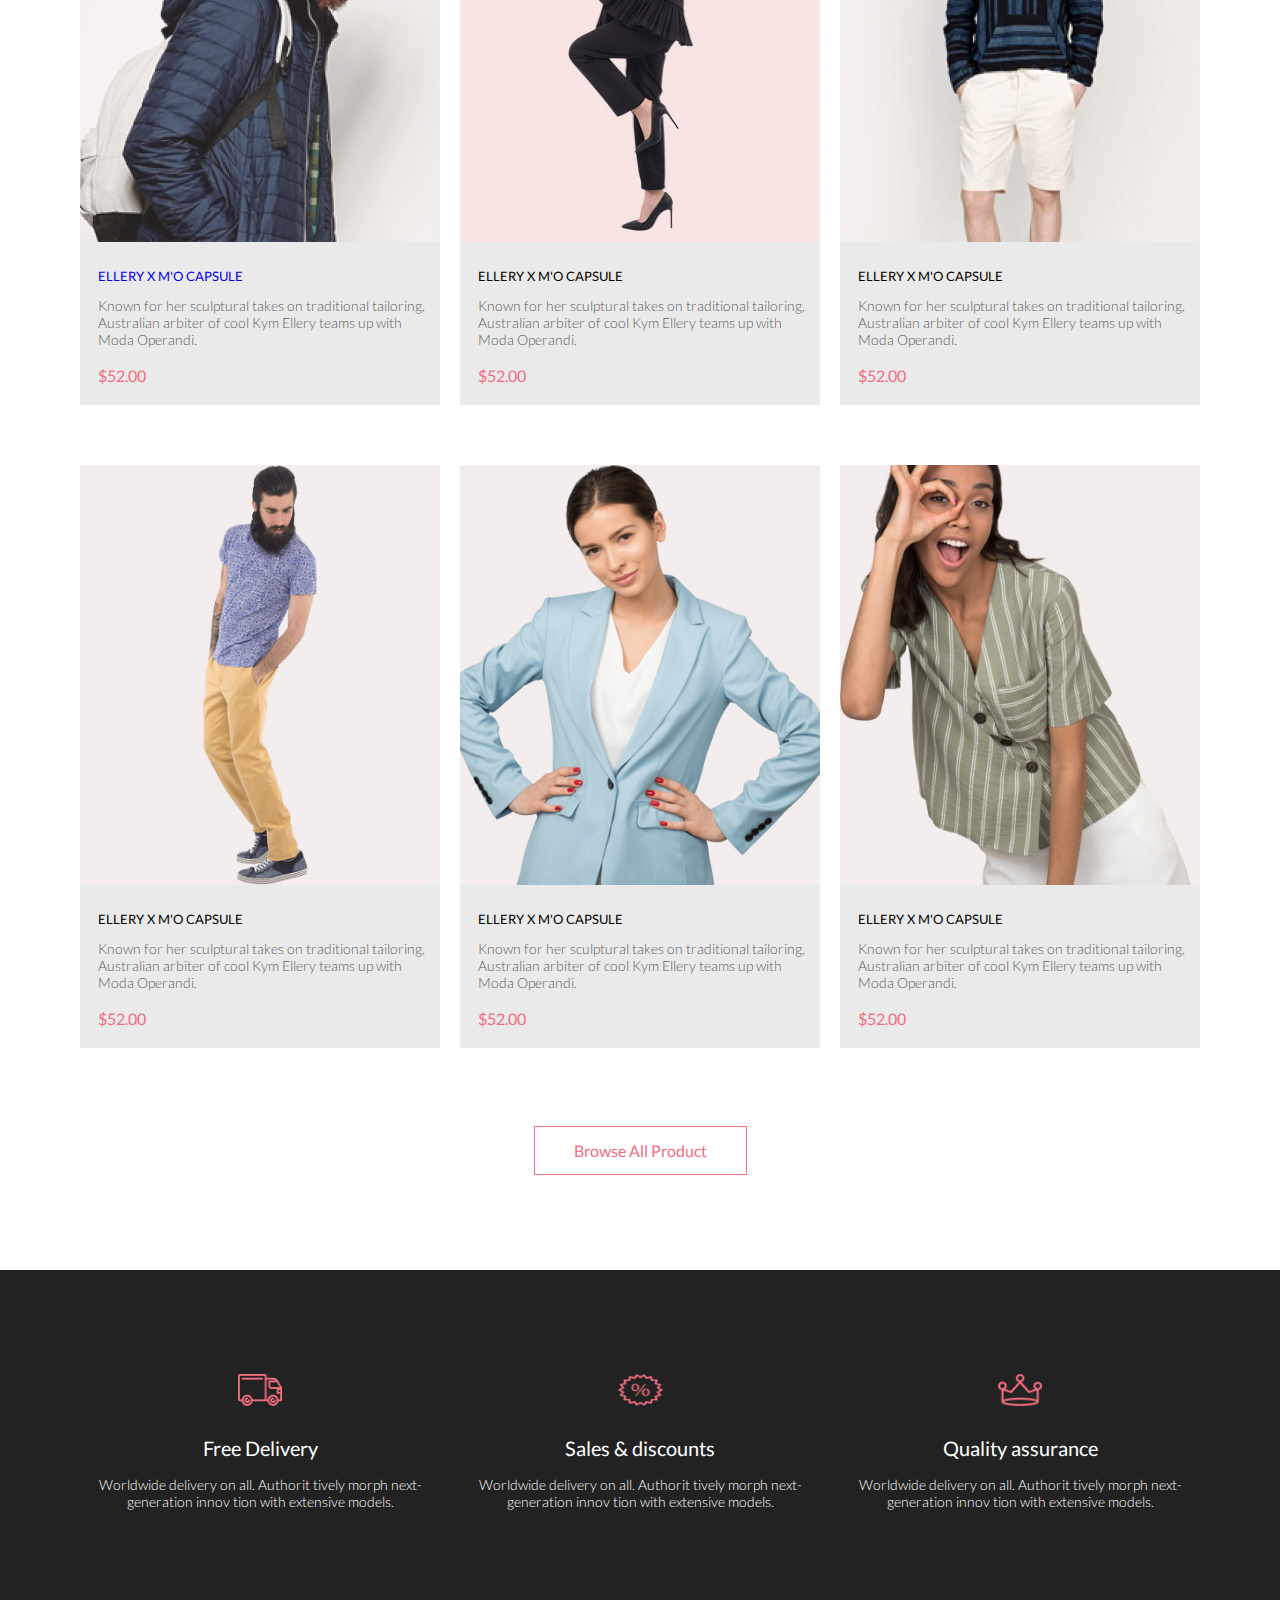
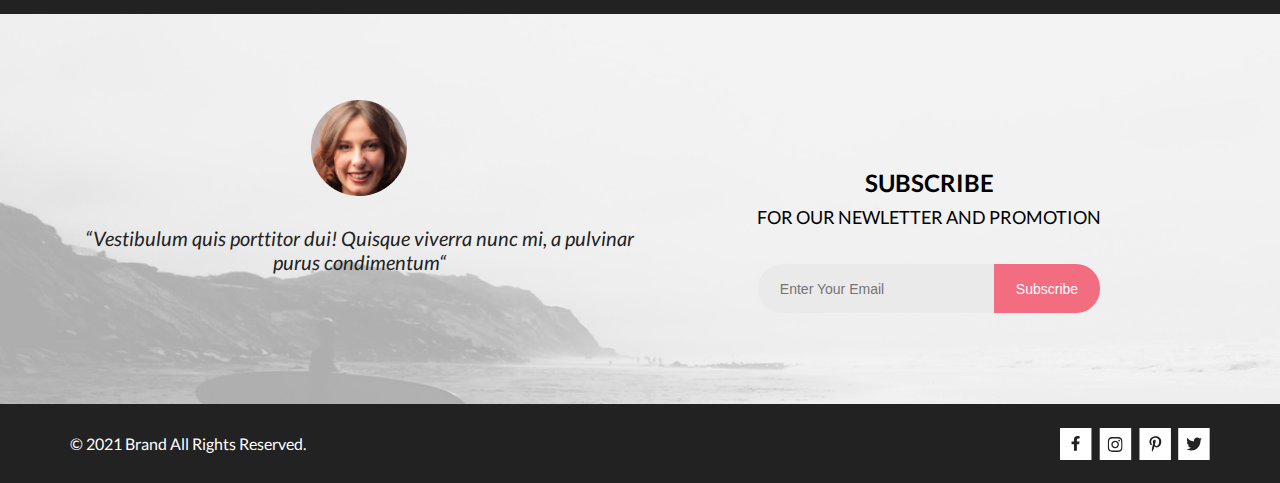
==== commit a49692c2: "Merge branch 'main' into hw6" ====
--- a/index.html
+++ b/index.html
@@ -6,16 +6,18 @@
     <meta http-equiv="X-UA-Compatible" content="IE=edge">
     <meta name="viewport" content="width=device-width, initial-scale=1.0">
     <script defer src="./js/script.js"></script>
+    <!-- <script defer src="./bootstrap/js/bootstrap.js"></script>
+    <link rel="stylesheet" href="./bootstrap/css/bootstrap.css"> -->
     <link rel="stylesheet" href="./css/style.css">
     <link rel="preconnect" href="https://fonts.gstatic.com">
-    <link href="https://fonts.googleapis.com/css2?family=Lato:ital,wght@0,300;0,400;0,700;0,900;1,400&display=swap"
-        rel="stylesheet">
+    <!-- <link href="https://fonts.googleapis.com/css2?family=Lato:ital,wght@0,300;0,400;0,700;0,900;1,400&display=swap"
+        rel="stylesheet"> -->
     <title>cssShop</title>
 </head>
 
 <body>
     <header class="header">
-        <div class="container header__wrapper">
+        <div class="container-my header__wrapper">
             <div>
                 <a href="./index.html"><img class="header__logo" src="./img/logo-icon.svg" alt="logo" width="44" height="38"></a>
                 <svg class="header__search" width="27" height="28" viewBox="0 0 27 28" xmlns="http://www.w3.org/2000/svg">
@@ -103,7 +105,7 @@
         </section>
         <section class="offers">
             <h2 class="offers__title visually-hidden">Offers</h2>
-            <ul class="offers__list container">
+            <ul class="offers__list container-my">
                 <li class="offers__item offers__item_women">
                     <div class="offers__align-background">
                         <div class="offers__align-container">
@@ -141,7 +143,7 @@
         <section class="featured">
             <h2 class="featured__title">Featured Items</h2>
             <p class="featured__text">Shop for items based on what we featured in this week</p>
-            <ul class="featured__list container">
+            <ul class="featured__list container-my">
                 <li class="featured__item">
                     <div class="featured__item-hover-visible">
                         <img class="featured__item-img" src="./img/products/product-1.jpg" alt="product-1" width="360"
@@ -153,7 +155,7 @@
                             <span class="featured__item-add-text">Add to Cart</span>
                         </button>
                     </div>
-                    <h3 class="featured__item-name">ellery x m'o capsule</h3>
+                    <a class="featured__item-select" href="./product.html"><h3 class="featured__item-name">ellery x m'o capsule</h3></a>
                     <p class="featured__item-text">Known for her sculptural takes on traditional tailoring, Australian
                         arbiter of cool Kym Ellery
                         teams up with Moda Operandi.</p>
@@ -249,7 +251,7 @@
         </section>
         <section class="services">
             <h2 class="services__title visually-hidden">Servises</h2>
-            <ul class="services__list container">
+            <ul class="services__list container-my">
                 <li class="services__item">
                     <img class="services__item-img" src="./img/delivery.png" alt="delivery" width="45" height="32">
                     <h3 class="services__item-title">Free Delivery</h3>
@@ -276,7 +278,7 @@
     </main>
     <footer class="footer">
         <section class="subscribe">
-            <div class="subscribe__align container">
+            <div class="subscribe__align container-my">
                 <div class="subscribe__portrait">
                     <img class="subscribe__portrait-img" src="./img/foto.png" alt="foto" width="96" height="96">
                     <p class="subscribe__portrait-text">“Vestibulum quis porttitor dui! Quisque viverra nunc mi, a
@@ -294,7 +296,7 @@
         </section>
         <section class="social">
             <h2 class="social__title visually-hidden">Social</h2>
-            <div class="social__align container">
+            <div class="social__align container-my">
                 <div class="social__copyright">
                     <p>&copy; 2021 Brand All Rights Reserved.</p>
                 </div>
@@ -366,6 +368,5 @@
         </section>
     </footer>
 </body>
-
 </html>
 
--- a/css/style.css
+++ b/css/style.css
@@ -50,6 +50,46 @@
   border-spacing: 0;
 }
 
+/* latin */
+@font-face {
+  font-family: 'Lato';
+  font-style: italic;
+  font-weight: 400;
+  src: url(../fonts/S6u8w4BMUTPHjxsAXC-qNiXg7Q.woff2) format("woff2");
+}
+
+/* latin */
+@font-face {
+  font-family: 'Lato';
+  font-style: normal;
+  font-weight: 300;
+  src: url(../fonts/S6u9w4BMUTPHh7USSwiPGQ3q5d0.woff2) format("woff2");
+}
+
+/* latin */
+@font-face {
+  font-family: 'Lato';
+  font-style: normal;
+  font-weight: 400;
+  src: url(../fonts/S6uyw4BMUTPHjx4wXiWtFCc.woff2) format("woff2");
+}
+
+/* latin */
+@font-face {
+  font-family: 'Lato';
+  font-style: normal;
+  font-weight: 700;
+  src: url(../fonts/S6u9w4BMUTPHh6UVSwiPGQ3q5d0.woff2) format("woff2");
+}
+
+/* latin */
+@font-face {
+  font-family: 'Lato';
+  font-style: normal;
+  font-weight: 900;
+  src: url(../fonts/S6u9w4BMUTPHh50XSwiPGQ3q5d0.woff2) format("woff2");
+}
+
 .visually-hidden {
   position: absolute;
   width: 1px;
@@ -65,26 +105,27 @@
   font-family: Lato;
 }
 
-.container {
+.container-my {
   max-width: 1140px;
   margin: 0 auto;
 }
 
 @media (max-width: 1139px) {
-  .container {
+  .container-my {
     max-width: 98%;
   }
 }
 
 @media (max-width: 1023px) {
-  .container {
+  .container-my {
     max-width: 96%;
   }
 }
 
 @media (max-width: 767px) {
-  .container {
+  .container-my {
     max-width: 92%;
+    margin: 0 auto;
   }
 }
 
@@ -95,6 +136,7 @@
 
 .main__back {
   background-color: #F1E4E6;
+  height: 148px;
 }
 
 .main__title {
@@ -102,11 +144,37 @@
   font-weight: 400;
   line-height: 29px;
   font-style: normal;
-  width: 100%;
-  min-height: 88px;
   color: #F16D7F;
+  text-transform: uppercase;
   padding: 60px 0 0 0;
+}
+
+@media (max-width: 767px) {
+  .main__title {
+    width: 100%;
+    text-align: center;
+    padding: 24px 0 0 0;
+  }
+}
+
+.main__text {
+  font-size: 14px;
+  font-weight: 400;
+  line-height: 39px;
+  font-style: normal;
   text-transform: uppercase;
+  padding: 60px 0 0 0;
+}
+
+@media (max-width: 767px) {
+  .main__text {
+    text-align: center;
+    padding: 22px 0 0 0;
+  }
+}
+
+.main__text-active {
+  color: #F16D7F;
 }
 
 .flex {
@@ -122,7 +190,7 @@
           justify-content: space-between;
 }
 
-@media (max-width: 1023px) {
+@media (max-width: 767px) {
   .flex {
     -webkit-box-orient: vertical;
     -webkit-box-direction: normal;
@@ -163,26 +231,16 @@
   min-height: 75px;
 }
 
-@media (max-width: 1139px) {
-  .header__wrapper {
-    padding: 0 25px 0 16px;
-  }
-}
-
-@media (max-width: 767px) {
-  .header__wrapper {
-    padding: 0 10px 0 0px;
-  }
-}
-
 .header__logo {
   margin: 0 41px 0 0;
   cursor: pointer;
+  vertical-align: inherit;
 }
 
 .header__search {
   cursor: pointer;
   fill: #ffffff;
+  vertical-align: inherit;
 }
 
 .header__search:hover {
@@ -201,13 +259,19 @@
   fill: #F16D7F;
 }
 
+.header__button-img {
+  vertical-align: inherit;
+}
+
 .header__link {
   margin: 0 0 0 33px;
   position: relative;
+  text-decoration: none;
 }
 
 .header__link-img_login {
   fill: #ffffff;
+  vertical-align: inherit;
 }
 
 .header__link-img_login:hover {
@@ -216,6 +280,7 @@
 
 .header__link-img_cart {
   fill: #ffffff;
+  vertical-align: inherit;
 }
 
 .header__link-img_cart:hover {
@@ -261,7 +326,7 @@
   transition: .5s transform;
   -webkit-transform-origin: 0 0;
           transform-origin: 0 0;
-  z-index: 1;
+  z-index: 3;
 }
 
 .header__navigation-close {
@@ -493,7 +558,6 @@
   line-height: 17px;
   font-style: normal;
   width: 215px;
-
   height: 49px;
   border-radius: 24px 0 0 24px;
   border: none;
@@ -511,23 +575,22 @@
 .subscribe__form-submit {
   font-size: 14px;
   font-weight: 400;
-  line-height: 17px;
-  font-style: normal;
-  height: 51px;
+  line-height: 18px;
+  font-style: normal;
+  height: 49px;
   border-radius: 0 24px 24px 0;
   border: none;
   background-color: #F16D7F;
   color: #ffffff;
   padding: 0px 22px 0px 22px;
-  margin: 1px 0 0 -4px;
   outline: none;
   cursor: pointer;
+  margin: 0 0 0 -4px;
 }
 
 @media (max-width: 767px) {
   .subscribe__form-submit {
     width: 30%;
-    font-size: 30%;
     padding: 0px 22px 0px 10px;
   }
 }
@@ -693,7 +756,7 @@
 }
 
 .featured__item {
-  margin: 30px 0 0 0;
+  margin: 30px auto;
   background-color: #eaeaea;
   max-width: 360px;
   text-align: left;
@@ -702,7 +765,7 @@
 
 @media (max-width: 1023px) {
   .featured__item {
-    margin: 17px 0 0 0;
+    margin: 17px auto;
   }
 }
 
@@ -722,6 +785,15 @@
     width: 100%;
     height: auto;
   }
+}
+
+.featured__item-select {
+  text-decoration: none;
+}
+
+.featured__item-select:hover {
+  color: #F16D7F;
+  font-weight: 900;
 }
 
 .featured__item-hover-visible:hover .featured__item-add {
@@ -1292,6 +1364,15 @@
   margin: 0 23px 0 0;
 }
 
+@media (max-width: 1023px) {
+  .align__cart {
+    -webkit-box-orient: vertical;
+    -webkit-box-direction: normal;
+        -ms-flex-direction: column;
+            flex-direction: column;
+  }
+}
+
 .cart {
   margin: 96px 0 128px 0;
 }
@@ -1348,7 +1429,6 @@
   transition: .3s transform;
   -webkit-transform-origin: 0 0;
           transform-origin: 0 0;
-  border: solid 1px;
 }
 
 .cart__item:hover {
@@ -1366,6 +1446,13 @@
   cursor: pointer;
 }
 
+@media (max-width: 767px) {
+  .cart__item-delete {
+    top: 17px;
+    right: 12px;
+  }
+}
+
 @media (max-width: 1023px) {
   .cart__item-img {
     width: 38%;
@@ -1404,7 +1491,7 @@
   .cart__item-list_title {
     font-size: 16px;
     font-weight: 400;
-    line-height: 19px;
+    line-height: 21px;
     font-style: normal;
     margin: 0 0 25px 0;
   }
@@ -1422,7 +1509,6 @@
   border: solid #eaeaea;
   width: 43px;
   height: 25px;
-
   margin: 0 0 0 25px;
   text-align: center;
 }
@@ -1433,8 +1519,13 @@
 
 @media (max-width: 767px) {
   .cart__item-list_quanity-box {
+    font-size: 12px;
+    font-weight: 400;
+    line-height: 16px;
+    font-style: normal;
     width: 25px;
-    height: 14px;
+    height: 13px;
+    margin: 0 0 0 10px;
   }
 }
 
@@ -1686,4 +1777,208 @@
   background-color: #F16D7F;
   color: #ffffff;
 }
+
+.carousel-control-next {
+  -webkit-box-pack: end;
+      -ms-flex-pack: end;
+          justify-content: flex-end;
+  opacity: 1;
+}
+
+.carousel-control-next-icon {
+  width: 47px;
+  height: 47px;
+  background-image: none;
+  background-color: #6F6E6E;
+}
+
+.carousel-control-next-icon-img {
+  fill: #222222;
+  margin: 12px 1px 0 0px;
+}
+
+.carousel-control-next-icon-img:hover {
+  fill: #F16D7F;
+}
+
+.carousel-control-prev {
+  -webkit-box-pack: start;
+      -ms-flex-pack: start;
+          justify-content: flex-start;
+  opacity: 1;
+}
+
+.carousel-control-prev-icon {
+  width: 47px;
+  height: 47px;
+  background-image: none;
+  background-color: #6F6E6E;
+}
+
+.carousel-control-prev-icon-img {
+  fill: #222222;
+  margin: 12px 1px 0 0px;
+}
+
+.carousel-control-prev-icon-img:hover {
+  fill: #F16D7F;
+}
+
+.product {
+  margin: -65px auto;
+  position: relative;
+  z-index: 2;
+  background-color: #ffffff;
+  color: #5D5D5D;
+  padding: 65px 0 65px 0;
+}
+
+.product__type {
+  font-size: 14px;
+  font-weight: 300;
+  line-height: 16px;
+  font-style: normal;
+  text-transform: uppercase;
+  color: #F16D7F;
+}
+
+.product__title {
+  font-size: 18px;
+  font-weight: 300;
+  line-height: 21px;
+  font-style: normal;
+  text-transform: uppercase;
+}
+
+.product__text {
+  font-size: 14px;
+  font-weight: 300;
+  line-height: 16px;
+  font-style: normal;
+  max-width: 555px;
+  margin: 48px auto 32px auto;
+}
+
+@media (max-width: 767px) {
+  .product__text {
+    margin: 31px auto 32px auto;
+    padding: 0 24px 0 24px;
+  }
+}
+
+.product__price {
+  font-size: 24px;
+  font-weight: 300;
+  line-height: 28px;
+  font-style: normal;
+  color: #F16D7F;
+}
+
+.product__selectors-item {
+  width: -webkit-max-content;
+  width: -moz-max-content;
+  width: max-content;
+  -webkit-box-flex: 0;
+      -ms-flex: none;
+          flex: none;
+}
+
+.product__selectors-form {
+  font-size: 14px;
+  font-weight: 400;
+  line-height: 17px;
+  font-style: normal;
+  outline: none;
+  text-transform: uppercase;
+  padding: 0;
+}
+
+@media (max-width: 767px) {
+  .product__selectors-form {
+    font-size: 10px;
+    font-weight: 400;
+    line-height: 12px;
+    font-style: normal;
+  }
+}
+
+.product__item-add {
+  font-size: 16px;
+  font-weight: 400;
+  line-height: 19px;
+  font-style: normal;
+  border: 1px solid #F16D7F;
+  background-color: transparent;
+  color: #F16D7F;
+  cursor: pointer;
+  outline: none;
+  margin: 48px 0 0 0;
+}
+
+.product__item-add-img {
+  margin: 10px 0px 8px 11px;
+  fill: #F16D7F;
+}
+
+.product__item-add-text {
+  margin: 13px 13px 13px 11px;
+}
+
+.product__item-add:hover {
+  background-color: #eaeaea;
+}
+
+.hr__pink {
+  width: 63px;
+  border-bottom: 3px solid #F16D7F;
+  opacity: 1;
+  margin: 12px auto 12px auto;
+}
+
+.hr__grey {
+  width: 47%;
+  margin: 65px auto 65px auto;
+}
+
+@media (max-width: 1023px) {
+  .hr__grey {
+    margin: 49px auto 49px auto;
+  }
+}
+
+.accordion {
+  border: 0;
+  background-color: #222222;
+  outline: none;
+}
+
+.accordion-button:focus {
+  -webkit-box-shadow: none;
+          box-shadow: none;
+}
+
+.accordion-button:not(.collapsed) {
+  background-color: #ffffff;
+  color: #222222;
+}
+
+.accordion-button:not(.collapsed):focus {
+  -webkit-box-shadow: none;
+          box-shadow: none;
+}
+
+.form-check-input:checked[type=radio] {
+  background-color: #F16D7F;
+  border-color: #F16D7F;
+}
+
+.product__featured {
+  margin: 193px 0 128px 0;
+}
+
+@media (max-width: 1139px) {
+  .non-visible {
+    display: none;
+  }
+}
 /*# sourceMappingURL=style.css.map */
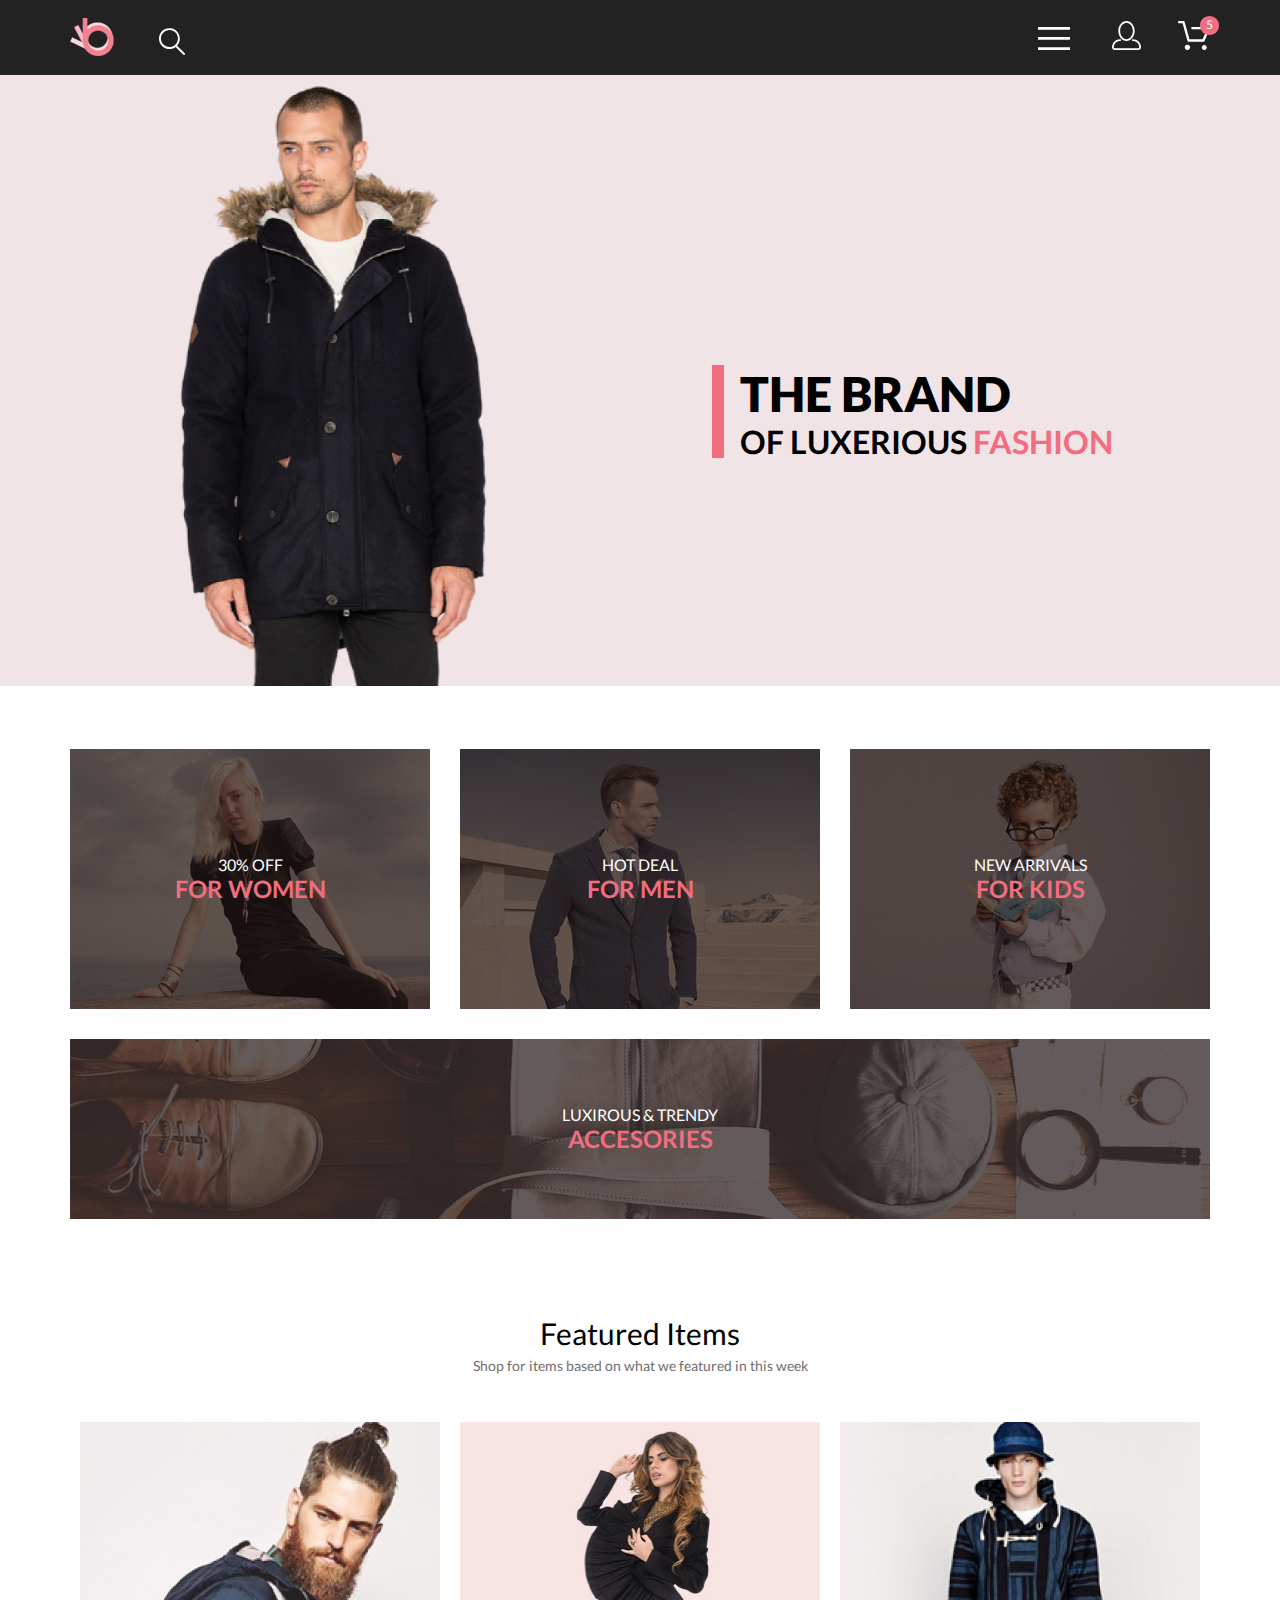
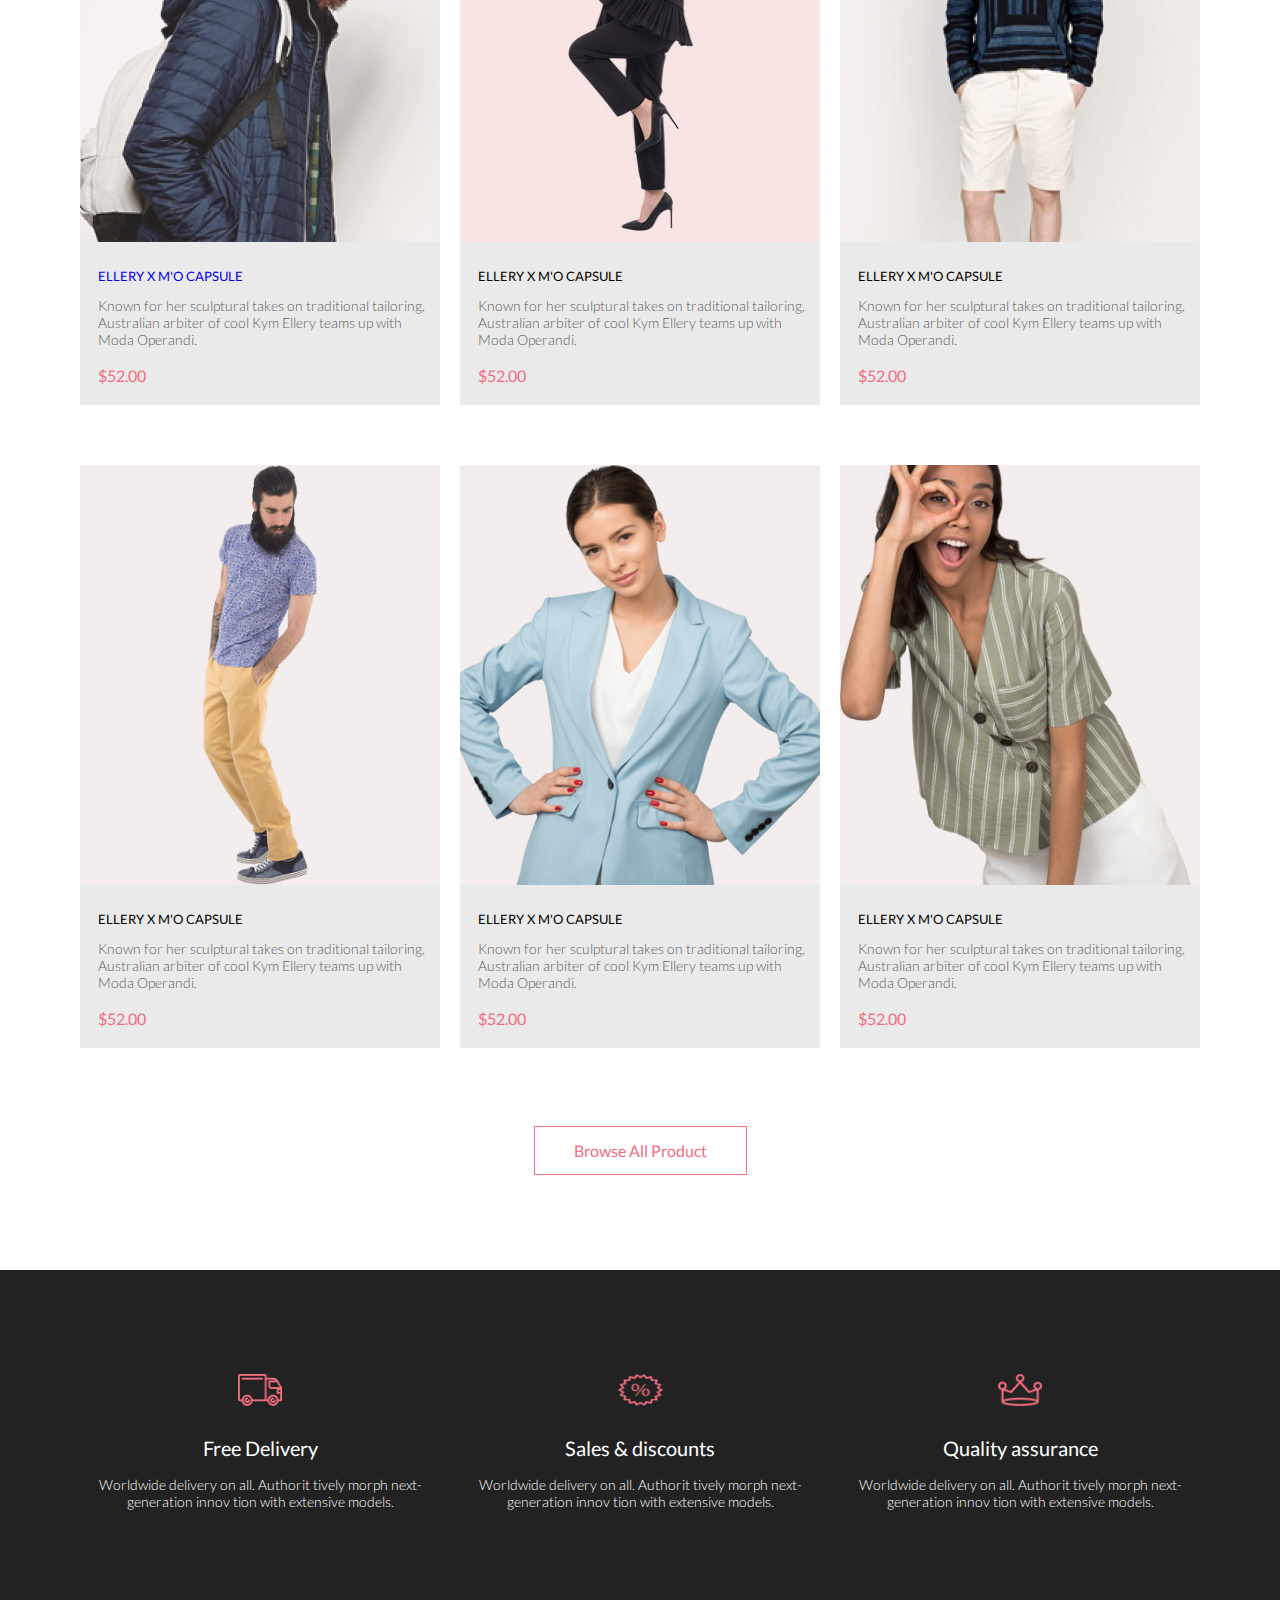
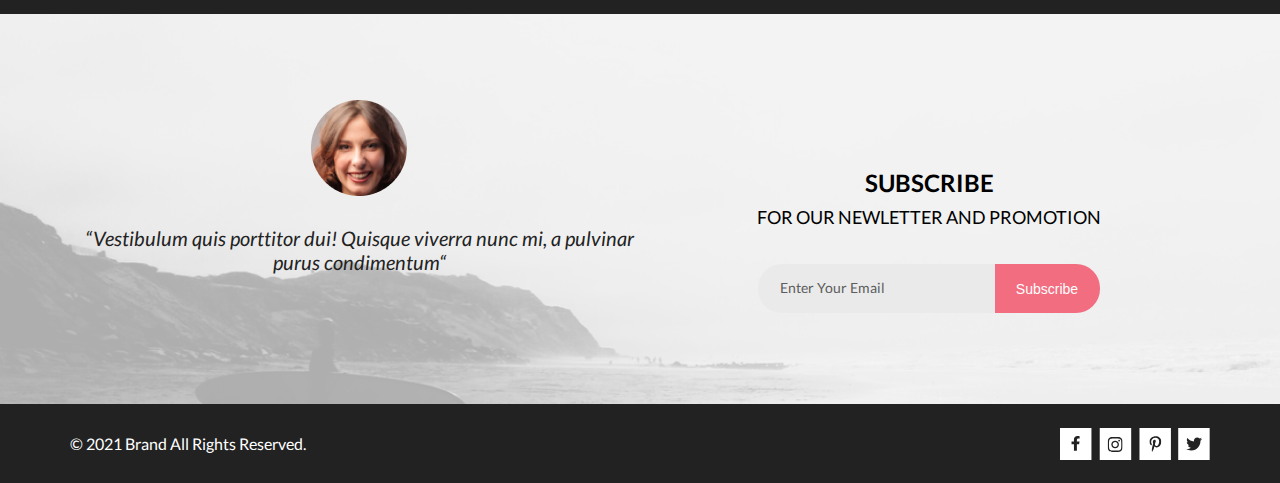
==== commit 212f02d8: "add hw7" ====
--- a/index.html
+++ b/index.html
@@ -9,8 +9,8 @@
     <!-- <script defer src="./bootstrap/js/bootstrap.js"></script>
     <link rel="stylesheet" href="./bootstrap/css/bootstrap.css"> -->
     <link rel="stylesheet" href="./css/style.css">
-    <link rel="preconnect" href="https://fonts.gstatic.com">
-    <!-- <link href="https://fonts.googleapis.com/css2?family=Lato:ital,wght@0,300;0,400;0,700;0,900;1,400&display=swap"
+    <!-- <link rel="preconnect" href="https://fonts.gstatic.com">
+     <link href="https://fonts.googleapis.com/css2?family=Lato:ital,wght@0,300;0,400;0,700;0,900;1,400&display=swap"
         rel="stylesheet"> -->
     <title>cssShop</title>
 </head>
@@ -19,25 +19,25 @@
     <header class="header">
         <div class="container-my header__wrapper">
             <div>
-                <a href="./index.html"><img class="header__logo" src="./img/logo-icon.svg" alt="logo" width="44" height="38"></a>
+                <a class="header__logo" href="#" onclick="goAway()"><img class="header__logo-img" src="./img/logo-icon.svg" alt="logo" width="44" height="38"></a>
                 <svg class="header__search" width="27" height="28" viewBox="0 0 27 28" xmlns="http://www.w3.org/2000/svg">
                     <path d="M19.0596 17.6259C20.6713 15.8658 21.6282 13.6048 21.7698 11.2225C21.9113 8.84018 21.2288 6.48173 19.8369 4.54318C18.445 2.60463 16.4285 1.20404 14.126 0.576619C11.8234 -0.0508009 9.3751 0.13316 7.19217 1.09761C5.00923 2.06205 3.22463 3.74825 2.13804 5.87302C1.05145 7.9978 0.729054 10.4318 1.225 12.7661C1.72094 15.1005 3.00501 17.1932 4.86158 18.6927C6.71814 20.1922 9.03413 21.0072 11.4206 21.0009C13.673 21.004 15.8645 20.27 17.6606 18.9109L25.4086 26.7179C25.4941 26.807 25.5965 26.8781 25.7099 26.927C25.8232 26.9759 25.9452 27.0017 26.0686 27.0029C26.1923 27.0033 26.3148 26.9782 26.4283 26.9292C26.5419 26.8801 26.6441 26.8082 26.7286 26.7179C26.9025 26.537 26.9997 26.2958 26.9997 26.0449C26.9997 25.794 26.9025 25.5528 26.7286 25.3719L19.0596 17.6259ZM2.88662 10.5009C2.89946 8.81563 3.41094 7.17187 4.35659 5.77685C5.30224 4.38183 6.63972 3.29801 8.20044 2.662C9.76115 2.02599 11.4752 1.86627 13.1266 2.20298C14.7779 2.53969 16.2926 3.35775 17.4797 4.55404C18.6668 5.75033 19.4732 7.27129 19.7972 8.92519C20.1212 10.5791 19.9483 12.2919 19.3002 13.8476C18.6522 15.4034 17.5581 16.7325 16.1559 17.6674C14.7536 18.6023 13.1059 19.1011 11.4206 19.1009C9.14916 19.0901 6.97482 18.1784 5.37484 16.566C3.77486 14.9537 2.87998 12.7724 2.88662 10.5009Z"/>
                     </svg>
             </div>
             <div>
                 <button class="header__button" type="button" onclick="openMenu()">
-                    <svg width="32" height="23" viewBox="0 0 32 23" xmlns="http://www.w3.org/2000/svg">
+                    <svg class="header__button-img" width="32" height="23" viewBox="0 0 32 23" xmlns="http://www.w3.org/2000/svg">
                         <path d="M0 23V20.31H32V23H0ZM0 12.76V10.07H32V12.76H0ZM0 2.69V0H32V2.69H0Z" />
                         </svg>
                 </button>
-                <a class="header__link" href="#">
-                    <svg class="header__link-img_login" width="29" height="29" viewBox="0 0 29 29"xmlns="http://www.w3.org/2000/svg">
+                <a class="header__link header__link-login" href="#">
+                    <svg class="header__link-login-img" width="29" height="29" viewBox="0 0 29 29" xmlns="http://www.w3.org/2000/svg">
                         <path d="M14.5 19.937C19 19.937 22.656 15.464 22.656 9.968C22.656 4.472 19 0 14.5 0C13.3631 0.0217413 12.2463 0.303398 11.2351 0.823397C10.2239 1.34339 9.34507 2.08794 8.66602 3C7.12663 4.99573 6.30819 7.45381 6.34399 9.974C6.34399 15.465 10 19.937 14.5 19.937ZM14.5 1.813C18 1.813 20.844 5.472 20.844 9.969C20.844 14.466 17.998 18.125 14.5 18.125C11.002 18.125 8.15603 14.465 8.15503 9.969C8.15403 5.473 11 1.813 14.5 1.813ZM20.844 18.125C20.6036 18.125 20.373 18.2205 20.203 18.3905C20.033 18.5605 19.9375 18.7911 19.9375 19.0315C19.9375 19.2719 20.033 19.5025 20.203 19.6725C20.373 19.8425 20.6036 19.938 20.844 19.938C22.526 19.9399 24.1386 20.6088 25.3279 21.7982C26.5172 22.9875 27.1861 24.6 27.188 26.282C27.1875 26.5221 27.0918 26.7523 26.922 26.9221C26.7522 27.0918 26.5221 27.1875 26.282 27.188H2.71997C2.47985 27.1875 2.24975 27.0918 2.07996 26.9221C1.91016 26.7523 1.81449 26.5221 1.81396 26.282C1.81608 24.6001 2.48517 22.9877 3.67444 21.7985C4.86371 20.6092 6.47608 19.9401 8.15796 19.938C8.39824 19.938 8.62868 19.8425 8.79858 19.6726C8.96849 19.5027 9.06396 19.2723 9.06396 19.032C9.06396 18.7917 8.96849 18.5613 8.79858 18.3914C8.62868 18.2215 8.39824 18.126 8.15796 18.126C5.99541 18.1279 3.92201 18.9875 2.39258 20.5164C0.863144 22.0453 0.00264777 24.1185 0 26.281C0.000794067 27.0019 0.287502 27.693 0.797241 28.2027C1.30698 28.7125 1.99811 28.9992 2.71899 29H26.282C27.0027 28.9989 27.6936 28.7121 28.2031 28.2024C28.7126 27.6927 28.9992 27.0017 29 26.281C28.9974 24.1187 28.1372 22.0457 26.6083 20.5168C25.0793 18.9878 23.0063 18.1276 20.844 18.125Z"/>
                         </svg>
                         
                 </a>
-                <a class="header__link" href="./cart.html">
-                    <svg class="header__link-img_cart"width="33" height="29" viewBox="0 0 33 29" xmlns="http://www.w3.org/2000/svg">
+                <a class="header__link header__link-cart" href="./cart.html">
+                    <svg class="header__link-cart-img" width="33" height="29" viewBox="0 0 33 29" xmlns="http://www.w3.org/2000/svg">
                         <path d="M27.199 29C26.5512 28.9738 25.9396 28.6948 25.4952 28.2227C25.0509 27.7506 24.8094 27.1232 24.8225 26.475C24.8356 25.8269 25.1023 25.2097 25.5653 24.7559C26.0283 24.3022 26.6508 24.048 27.2991 24.048C27.9474 24.048 28.5697 24.3022 29.0327 24.7559C29.4957 25.2097 29.7624 25.8269 29.7755 26.475C29.7886 27.1232 29.5471 27.7506 29.1028 28.2227C28.6585 28.6948 28.0468 28.9738 27.399 29H27.199ZM7.75098 26.32C7.75098 25.79 7.90815 25.2718 8.20264 24.8311C8.49712 24.3904 8.91569 24.0469 9.4054 23.844C9.8951 23.6412 10.434 23.5881 10.9539 23.6915C11.4737 23.7949 11.9512 24.0502 12.326 24.425C12.7009 24.7998 12.9562 25.2773 13.0596 25.7972C13.163 26.317 13.1098 26.8559 12.907 27.3456C12.7041 27.8353 12.3606 28.2539 11.9199 28.5483C11.4792 28.8428 10.9611 29 10.431 29C10.0789 29.0003 9.73017 28.9311 9.40479 28.7966C9.0794 28.662 8.78374 28.4646 8.53467 28.2158C8.28559 27.9669 8.08805 27.6713 7.95325 27.3461C7.81844 27.0208 7.74902 26.6721 7.74902 26.32H7.75098ZM11.551 20.686C11.2916 20.6868 11.039 20.6024 10.8322 20.4457C10.6253 20.2891 10.4756 20.0689 10.406 19.819L5.573 2.36401H2.18005C1.86657 2.36401 1.56591 2.23947 1.34424 2.01781C1.12257 1.79614 0.998047 1.49549 0.998047 1.18201C0.998047 0.868519 1.12257 0.567873 1.34424 0.346205C1.56591 0.124537 1.86657 5.81268e-06 2.18005 5.81268e-06H6.46106C6.72055 -0.00080736 6.97309 0.0837201 7.17981 0.240568C7.38653 0.397416 7.53589 0.617884 7.60498 0.868006L12.438 18.323H25.616L29.999 8.27501H15.399C15.2409 8.27961 15.0834 8.25242 14.9359 8.19507C14.7884 8.13771 14.6539 8.05134 14.5404 7.94108C14.4269 7.83082 14.3366 7.69891 14.275 7.55315C14.2134 7.40739 14.1816 7.25075 14.1816 7.0925C14.1816 6.93426 14.2134 6.77762 14.275 6.63186C14.3366 6.4861 14.4269 6.35419 14.5404 6.24393C14.6539 6.13367 14.7884 6.0473 14.9359 5.98994C15.0834 5.93259 15.2409 5.90541 15.399 5.91001H31.812C32.0077 5.90996 32.2003 5.95866 32.3724 6.05172C32.5446 6.14478 32.6908 6.27926 32.798 6.44301C32.9058 6.60729 32.9714 6.79569 32.9889 6.99145C33.0063 7.18721 32.9752 7.38424 32.8981 7.565L27.493 19.977C27.4007 20.1876 27.249 20.3668 27.0565 20.4927C26.864 20.6186 26.6391 20.6858 26.4091 20.686H11.551Z" />
                         </svg>
                     <span class="header__not-empty-cart">5</span>
@@ -100,8 +100,8 @@
     <main class="main">
         <section class="presentation">
             <img class="presentation__image" src="./img/main.png" alt="main" width="800" height="764">
-            <h1 class="presentation__title">the brand <span class="presentation__subtitle">of luxerious <span
-                        class="presentation__subtitle-pink">fashion</span></h1>
+            <h1 class="presentation__title">the brand <span class="presentation__subtitle">of luxerious 
+                <span class="presentation__subtitle-pink">fashion</span></span></h1>
         </section>
         <section class="offers">
             <h2 class="offers__title visually-hidden">Offers</h2>
@@ -288,7 +288,8 @@
                     <h2 class="subscribe__title">subscribe </h2>
                     <p class="subscribe__text"> for our newletter and promotion</p>
                     <form action="#">
-                        <input class="subscribe__form-input" type="email" placeholder="Enter Your Email">
+                        <input class="subscribe__form-input" type="email" placeholder="">
+                        <span class="subscribe__form-input-focus">Enter&nbsp;Your&nbsp;Email</span>
                         <button class="subscribe__form-submit" type="submit">Subscribe</button>
                     </form>
                 </div>
@@ -316,12 +317,12 @@
                             <svg class="social__item-svg" width="33" height="32" viewBox="0 0 33 32"
                                 xmlns="http://www.w3.org/2000/svg">
                                 <path class="social__item-svg-back" d="M32.1889 0H0.738281V32H32.1889V0Z" />
-                                <g clip-path="url(#clip0)">
+                                <g clip-path="url(#clip1)">
                                     <path class="social__item-svg-logo"
                                         d="M16.139 12.6816C14.0238 12.6816 12.3177 14.3849 12.3177 16.4966C12.3177 18.6083 14.0238 20.3117 16.139 20.3117C18.2541 20.3117 19.9602 18.6083 19.9602 16.4966C19.9602 14.3849 18.2541 12.6816 16.139 12.6816ZM16.139 18.9769C14.7721 18.9769 13.6547 17.8646 13.6547 16.4966C13.6547 15.1287 14.7688 14.0164 16.139 14.0164C17.5092 14.0164 18.6233 15.1287 18.6233 16.4966C18.6233 17.8646 17.5058 18.9769 16.139 18.9769ZM21.0078 12.5255C21.0078 13.0203 20.6087 13.4154 20.1165 13.4154C19.621 13.4154 19.2252 13.0169 19.2252 12.5255C19.2252 12.0341 19.6243 11.6357 20.1165 11.6357C20.6087 11.6357 21.0078 12.0341 21.0078 12.5255ZM23.5386 13.4287C23.4821 12.2367 23.2094 11.1808 22.3347 10.3109C21.4634 9.44097 20.4058 9.1687 19.2119 9.10894C17.9814 9.03921 14.2932 9.03921 13.0627 9.10894C11.8721 9.16538 10.8145 9.43765 9.93987 10.3076C9.06522 11.1775 8.79584 12.2333 8.73597 13.4253C8.66613 14.6539 8.66613 18.3361 8.73597 19.5646C8.79251 20.7566 9.06522 21.8124 9.93987 22.6824C10.8145 23.5523 11.8688 23.8246 13.0627 23.8843C14.2932 23.9541 17.9814 23.9541 19.2119 23.8843C20.4058 23.8279 21.4634 23.5556 22.3347 22.6824C23.2061 21.8124 23.4788 20.7566 23.5386 19.5646C23.6085 18.3361 23.6085 14.6572 23.5386 13.4287ZM21.949 20.8828C21.6895 21.5335 21.1874 22.0349 20.5322 22.2972C19.5511 22.6857 17.2231 22.596 16.139 22.596C15.0548 22.596 12.7235 22.6824 11.7457 22.2972C11.0939 22.0382 10.5917 21.5369 10.329 20.8828C9.93987 19.9033 10.0297 17.5791 10.0297 16.4966C10.0297 15.4142 9.9432 13.0867 10.329 12.1105C10.5884 11.4597 11.0906 10.9583 11.7457 10.696C12.7268 10.3076 15.0548 10.3972 16.139 10.3972C17.2231 10.3972 19.5545 10.3109 20.5322 10.696C21.184 10.955 21.6862 11.4564 21.949 12.1105C22.3381 13.09 22.2483 15.4142 22.2483 16.4966C22.2483 17.5791 22.3381 19.9066 21.949 20.8828Z" />
                                 </g>
                                 <defs>
-                                    <clipPath id="clip0">
+                                    <clipPath id="clip1">
                                         <rect width="14.8991" height="17" transform="translate(8.68555 8)" />
                                     </clipPath>
                                 </defs>
@@ -351,12 +352,12 @@
                                 xmlns="http://www.w3.org/2000/svg">
                                 <path class="social__item-svg-back" d="M31.6635 0H0.212891V32H31.6635V0Z"
                                     fill="white" />
-                                <g clip-path="url(#clip0)">
+                                <g clip-path="url(#clip2)">
                                     <path class="social__item-svg-logo"
                                         d="M22.417 12.7405C22.427 12.8826 22.427 13.0248 22.427 13.1669C22.427 17.5019 19.1498 22.4969 13.1599 22.4969C11.3145 22.4969 9.60022 21.9588 8.1582 21.0248C8.4204 21.0552 8.67247 21.0654 8.94475 21.0654C10.4674 21.0654 11.8691 20.5476 12.9884 19.6644C11.5565 19.6339 10.3565 18.6898 9.94305 17.3903C10.1447 17.4207 10.3464 17.441 10.5582 17.441C10.8506 17.441 11.1431 17.4004 11.4153 17.3294C9.92291 17.0248 8.80355 15.705 8.80355 14.1111V14.0705C9.23715 14.3141 9.74139 14.4664 10.2758 14.4867C9.39849 13.8979 8.82373 12.8928 8.82373 11.7557C8.82373 11.1466 8.98504 10.5882 9.26741 10.1009C10.8708 12.0908 13.2809 13.3902 15.9833 13.5324C15.9329 13.2887 15.9027 13.035 15.9027 12.7811C15.9027 10.974 17.3548 9.50195 19.1598 9.50195C20.0976 9.50195 20.9446 9.89789 21.5396 10.5375C22.2757 10.3954 22.9816 10.1212 23.6068 9.74561C23.3648 10.507 22.8505 11.1466 22.1749 11.5527C22.8304 11.4817 23.4657 11.2989 24.0505 11.0451C23.6069 11.6948 23.0522 12.2735 22.417 12.7405Z" />
                                 </g>
                                 <defs>
-                                    <clipPath id="clip0">
+                                    <clipPath id="clip2">
                                         <rect width="15.8924" height="16" transform="translate(8.1582 8)" />
                                     </clipPath>
                                 </defs>
@@ -368,5 +369,5 @@
         </section>
     </footer>
 </body>
-</html>
-
+
+</html>--- a/css/style.css
+++ b/css/style.css
@@ -166,6 +166,23 @@
   padding: 60px 0 0 0;
 }
 
+.main__text-link {
+  color: #5D5D5D;
+  text-decoration: none;
+}
+
+.main__text-link:hover {
+  color: #5D5D5D;
+}
+
+.main__text-link:visited {
+  color: #5D5D5D;
+}
+
+.main__text-link:active {
+  color: #5D5D5D;
+}
+
 @media (max-width: 767px) {
   .main__text {
     text-align: center;
@@ -208,6 +225,134 @@
 input[type="number"]::-webkit-outer-spin-button,
 input[type="number"]::-webkit-inner-spin-button {
   display: none;
+}
+
+@-webkit-keyframes logoRotator {
+  0% {
+    -webkit-transform: rotate(360deg);
+            transform: rotate(360deg);
+  }
+}
+
+@keyframes logoRotator {
+  0% {
+    -webkit-transform: rotate(360deg);
+            transform: rotate(360deg);
+  }
+}
+
+@-webkit-keyframes pulse {
+  0% {
+    -webkit-transform: scale(1.5);
+            transform: scale(1.5);
+  }
+}
+
+@keyframes pulse {
+  0% {
+    -webkit-transform: scale(1.5);
+            transform: scale(1.5);
+  }
+}
+
+@-webkit-keyframes breath {
+  50% {
+    -webkit-transform: scale(0);
+            transform: scale(0);
+  }
+  100% {
+    -webkit-transform: scale(1);
+            transform: scale(1);
+  }
+}
+
+@keyframes breath {
+  50% {
+    -webkit-transform: scale(0);
+            transform: scale(0);
+  }
+  100% {
+    -webkit-transform: scale(1);
+            transform: scale(1);
+  }
+}
+
+@-webkit-keyframes goAway {
+  100% {
+    -webkit-transform: translate(2500px, 2500px);
+            transform: translate(2500px, 2500px);
+  }
+}
+
+@keyframes goAway {
+  100% {
+    -webkit-transform: translate(2500px, 2500px);
+            transform: translate(2500px, 2500px);
+  }
+}
+
+@-webkit-keyframes write {
+  from {
+    width: 0em;
+  }
+  to {
+    width: 120px;
+  }
+}
+
+@keyframes write {
+  from {
+    width: 0em;
+  }
+  to {
+    width: 120px;
+  }
+}
+
+@-webkit-keyframes change {
+  0% {
+    background-color: #eaeaea;
+  }
+  50% {
+    background-color: #F1E4E6;
+  }
+  100% {
+    background-color: #eaeaea;
+  }
+}
+
+@keyframes change {
+  0% {
+    background-color: #eaeaea;
+  }
+  50% {
+    background-color: #F1E4E6;
+  }
+  100% {
+    background-color: #eaeaea;
+  }
+}
+
+@-webkit-keyframes tu-tu {
+  0% {
+    fill: #F16D7F;
+  }
+  100% {
+    fill: #222222;
+    -webkit-transform: translateX(200px);
+            transform: translateX(200px);
+  }
+}
+
+@keyframes tu-tu {
+  0% {
+    fill: #F16D7F;
+  }
+  100% {
+    fill: #222222;
+    -webkit-transform: translateX(200px);
+            transform: translateX(200px);
+  }
 }
 
 .header {
@@ -231,20 +376,43 @@
   min-height: 75px;
 }
 
-.header__logo {
+.header__logo-img {
   margin: 0 41px 0 0;
   cursor: pointer;
   vertical-align: inherit;
+  width: 44px;
+}
+
+.header__logo-img:hover {
+  -webkit-animation-name: logoRotator;
+          animation-name: logoRotator;
+  -webkit-animation-duration: 1s;
+          animation-duration: 1s;
+  -webkit-animation-iteration-count: infinite;
+          animation-iteration-count: infinite;
+  -webkit-animation-timing-function: linear;
+          animation-timing-function: linear;
+}
+
+.header__logo-img:active {
+  -webkit-animation: logoRotator 0.1s infinite linear, goAway 10s;
+          animation: logoRotator 0.1s infinite linear, goAway 10s;
 }
 
 .header__search {
   cursor: pointer;
   fill: #ffffff;
   vertical-align: inherit;
+  -webkit-transition-duration: .5s;
+          transition-duration: .5s;
+  -webkit-transition-property: width, height;
+  transition-property: width, height;
 }
 
 .header__search:hover {
   fill: #F16D7F;
+  width: 35px;
+  height: 35px;
 }
 
 .header__button {
@@ -255,8 +423,10 @@
   fill: #ffffff;
 }
 
-.header__button:hover {
+.header__button:hover .header__button-img {
   fill: #F16D7F;
+  -webkit-animation: breath 2s infinite;
+          animation: breath 2s infinite;
 }
 
 .header__button-img {
@@ -269,22 +439,40 @@
   text-decoration: none;
 }
 
-.header__link-img_login {
+.header__link-login-img {
   fill: #ffffff;
   vertical-align: inherit;
 }
 
-.header__link-img_login:hover {
+.header__link-login-img:hover {
   fill: #F16D7F;
-}
-
-.header__link-img_cart {
+  -webkit-animation-name: pulse;
+          animation-name: pulse;
+  -webkit-animation-duration: 1s;
+          animation-duration: 1s;
+  -webkit-animation-iteration-count: infinite;
+          animation-iteration-count: infinite;
+}
+
+.header__link-cart {
+  -webkit-transition-duration: 3s;
+          transition-duration: 3s;
+  -webkit-transition-property: opacity;
+  transition-property: opacity;
+}
+
+.header__link-cart:hover {
+  opacity: 0;
+}
+
+.header__link-cart:hover .header__link-cart-img {
+  -webkit-animation: tu-tu 3s forwards;
+          animation: tu-tu 3s forwards;
+}
+
+.header__link-cart-img {
+  vertical-align: inherit;
   fill: #ffffff;
-  vertical-align: inherit;
-}
-
-.header__link-img_cart:hover {
-  fill: #F16D7F;
 }
 
 @media (max-width: 767px) {
@@ -307,6 +495,7 @@
   position: absolute;
   left: 23px;
   bottom: 18px;
+  z-index: 1;
 }
 
 .header__navigation {
@@ -564,6 +753,32 @@
   background-color: #eaeaea;
   padding: 0 0 0 22px;
   outline: none;
+  position: relative;
+}
+
+.subscribe__form-input:focus {
+  -webkit-animation: change 3s infinite;
+          animation: change 3s infinite;
+}
+
+.subscribe__form-input:focus ~ .subscribe__form-input-focus {
+  visibility: hidden;
+}
+
+.subscribe__form-input-focus {
+  font-size: 14px;
+  font-weight: 400;
+  line-height: 17px;
+  font-style: normal;
+  position: absolute;
+  color: #5D5D5D;
+  text-align: left;
+  height: 14px;
+  overflow: hidden;
+  -webkit-transform: translate(-218px, 15px);
+          transform: translate(-218px, 15px);
+  -webkit-animation: write 3s steps(17, end) infinite;
+          animation: write 3s steps(17, end) infinite;
 }
 
 @media (max-width: 767px) {
@@ -610,6 +825,22 @@
   font-style: normal;
   text-transform: uppercase;
   margin-bottom: 32px;
+}
+
+.subscribe__form-input::-webkit-input-placeholder {
+  content: none;
+}
+
+.subscribe__form-input:-ms-input-placeholder {
+  content: none;
+}
+
+.subscribe__form-input::-ms-input-placeholder {
+  content: none;
+}
+
+.subscribe__form-input::placeholder {
+  content: none;
 }
 
 .services {
@@ -791,9 +1022,17 @@
   text-decoration: none;
 }
 
-.featured__item-select:hover {
+.featured__item-select:hover .featured__item-name {
   color: #F16D7F;
   font-weight: 900;
+}
+
+.featured__item-select:visited {
+  color: #222222;
+}
+
+.featured__item-select:active {
+  color: #222222;
 }
 
 .featured__item-hover-visible:hover .featured__item-add {
@@ -824,7 +1063,8 @@
   line-height: 19px;
   font-style: normal;
   color: #F16D7F;
-  margin: 18px 0 20px 18px;
+  margin: 18px 0 0 18px;
+  padding: 0 0 20px 0;
 }
 
 .featured__item-add {
@@ -1365,7 +1605,7 @@
 }
 
 @media (max-width: 1023px) {
-  .align__cart {
+  .align-container {
     -webkit-box-orient: vertical;
     -webkit-box-direction: normal;
         -ms-flex-direction: column;
@@ -1478,7 +1718,7 @@
   }
 }
 
-.cart__item-list_title {
+.cart__item-list-title {
   font-size: 24px;
   font-weight: 400;
   line-height: 29px;
@@ -1488,7 +1728,7 @@
 }
 
 @media (max-width: 767px) {
-  .cart__item-list_title {
+  .cart__item-list-title {
     font-size: 16px;
     font-weight: 400;
     line-height: 21px;
@@ -1497,11 +1737,11 @@
   }
 }
 
-.cart__item-list_price-pink {
+.cart__item-list-price-pink {
   color: #F16D7F;
 }
 
-.cart__item-list_quanity-box {
+.cart__item-list-quanity-box {
   font-size: 18px;
   font-weight: 400;
   line-height: 21px;
@@ -1513,12 +1753,12 @@
   text-align: center;
 }
 
-.cart__item-list_quanity-box:focus {
+.cart__item-list-quanity-box:focus {
   outline: none;
 }
 
 @media (max-width: 767px) {
-  .cart__item-list_quanity-box {
+  .cart__item-list-quanity-box {
     font-size: 12px;
     font-weight: 400;
     line-height: 16px;
@@ -1792,13 +2032,13 @@
   background-color: #6F6E6E;
 }
 
+.carousel-control-next-icon:hover .carousel-control-next-icon-img {
+  fill: #F16D7F;
+}
+
 .carousel-control-next-icon-img {
   fill: #222222;
   margin: 12px 1px 0 0px;
-}
-
-.carousel-control-next-icon-img:hover {
-  fill: #F16D7F;
 }
 
 .carousel-control-prev {
@@ -1815,13 +2055,13 @@
   background-color: #6F6E6E;
 }
 
+.carousel-control-prev-icon:hover .carousel-control-prev-icon-img {
+  fill: #F16D7F;
+}
+
 .carousel-control-prev-icon-img {
   fill: #222222;
   margin: 12px 1px 0 0px;
-}
-
-.carousel-control-prev-icon-img:hover {
-  fill: #F16D7F;
 }
 
 .product {
@@ -1928,20 +2168,20 @@
   background-color: #eaeaea;
 }
 
-.hr__pink {
+.product__hr-pink {
   width: 63px;
   border-bottom: 3px solid #F16D7F;
   opacity: 1;
   margin: 12px auto 12px auto;
 }
 
-.hr__grey {
+.product__hr-grey {
   width: 47%;
   margin: 65px auto 65px auto;
 }
 
 @media (max-width: 1023px) {
-  .hr__grey {
+  .product__hr-grey {
     margin: 49px auto 49px auto;
   }
 }
@@ -1972,7 +2212,7 @@
   border-color: #F16D7F;
 }
 
-.product__featured {
+.product-align-margin {
   margin: 193px 0 128px 0;
 }
 
@@ -1981,4 +2221,4 @@
     display: none;
   }
 }
-/*# sourceMappingURL=style.css.map */
+/*# sourceMappingURL=style.css.map */